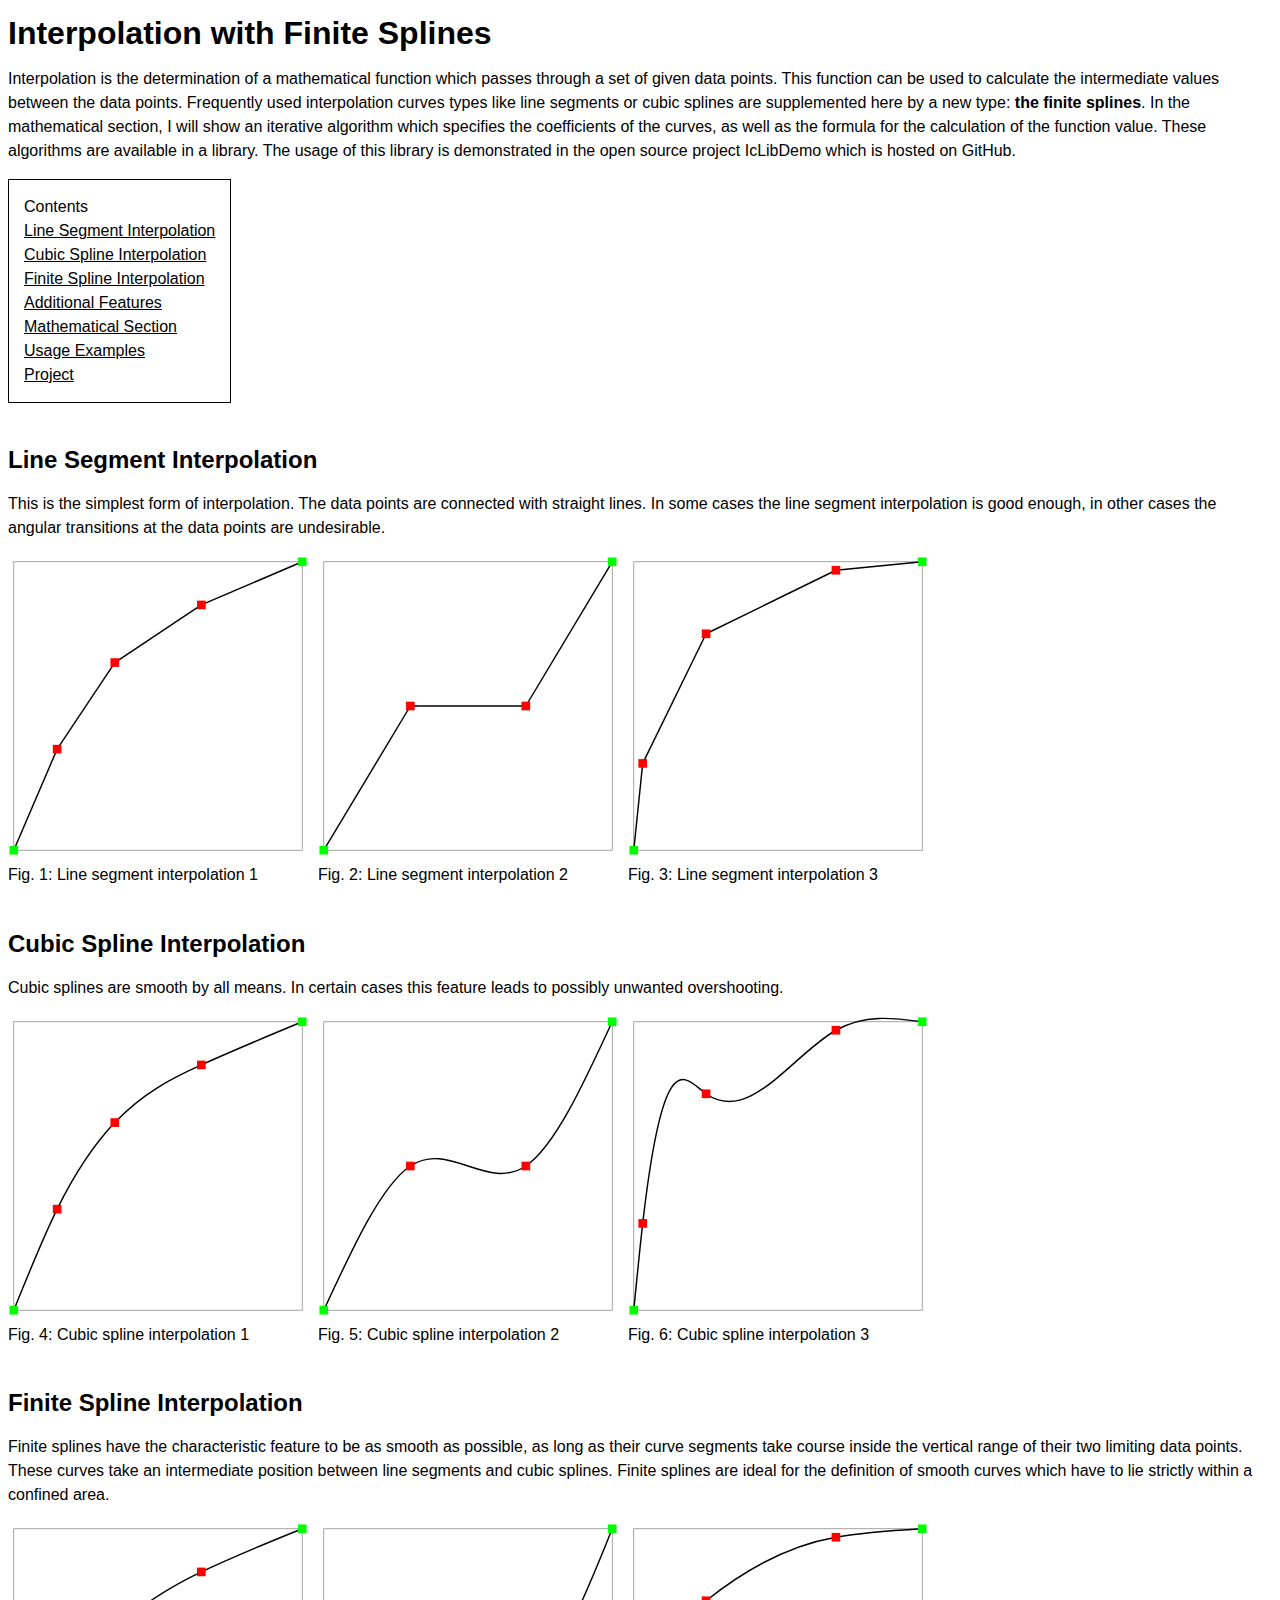
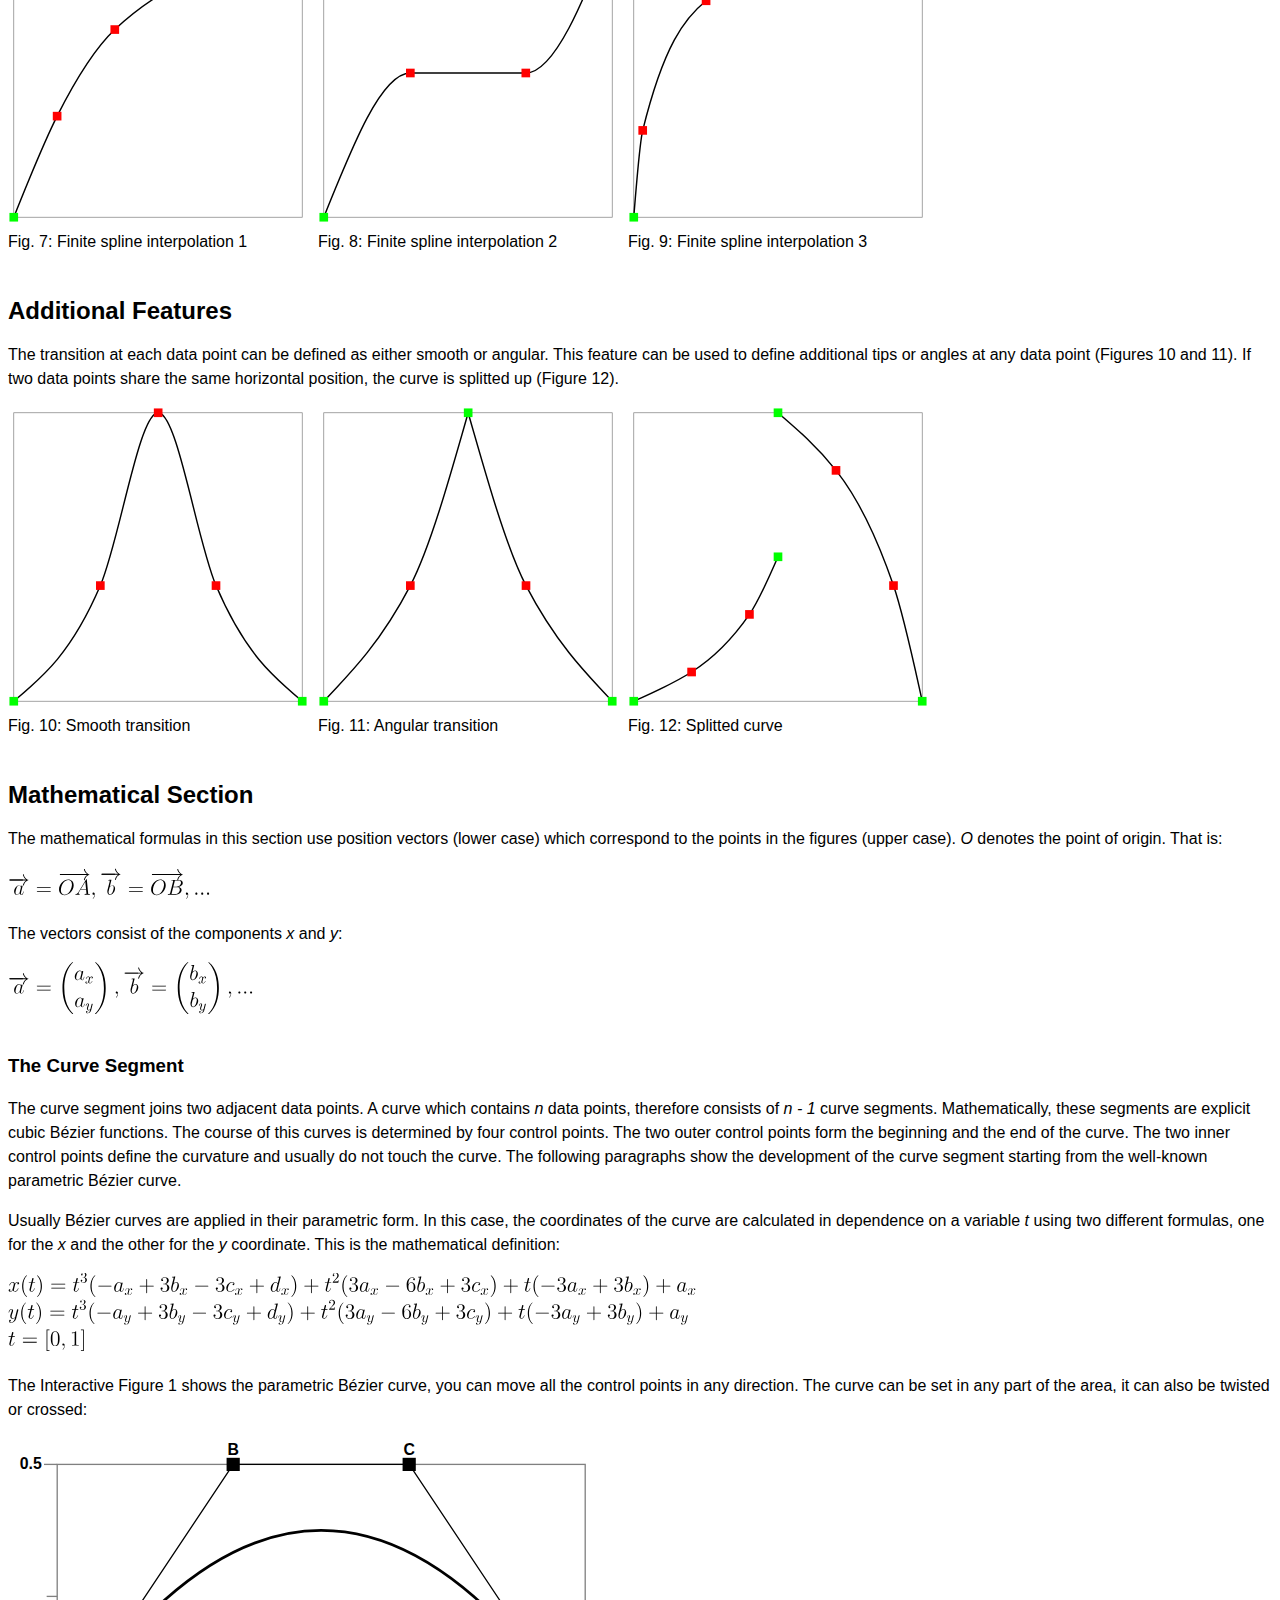
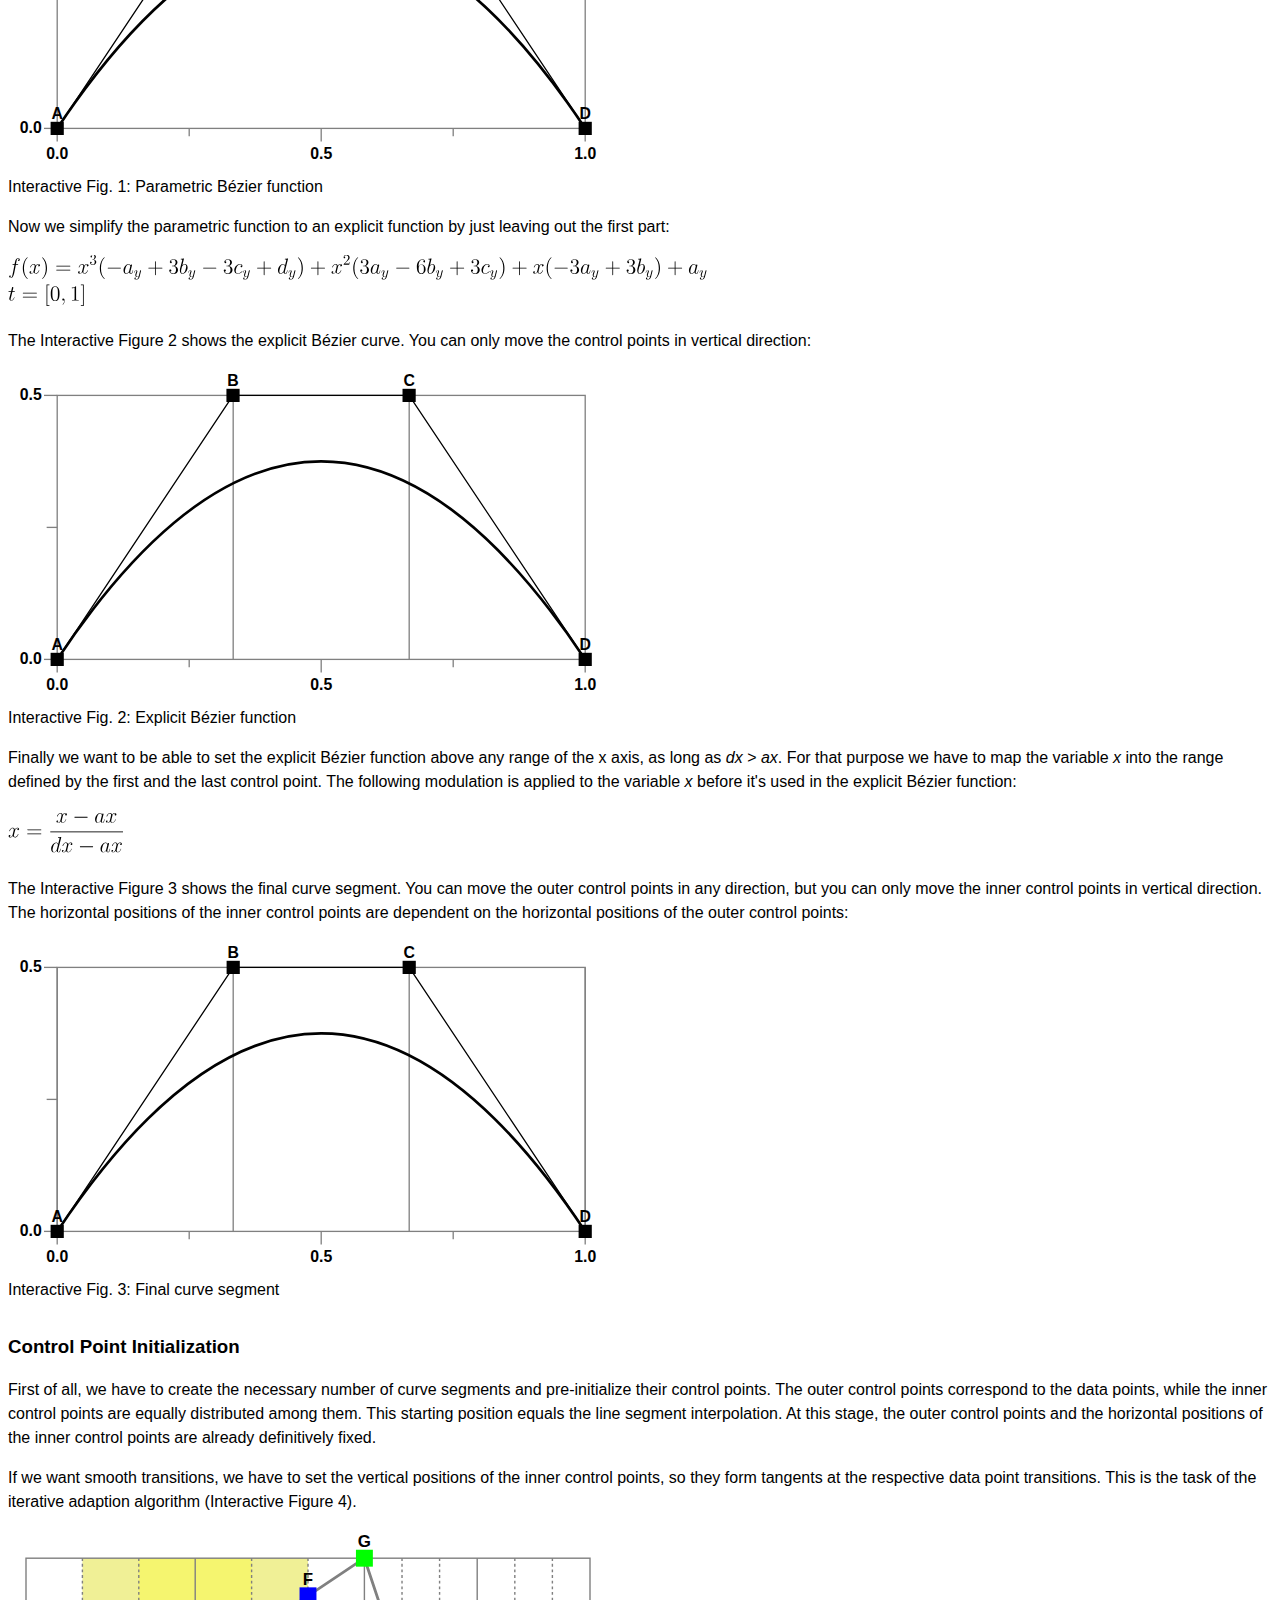
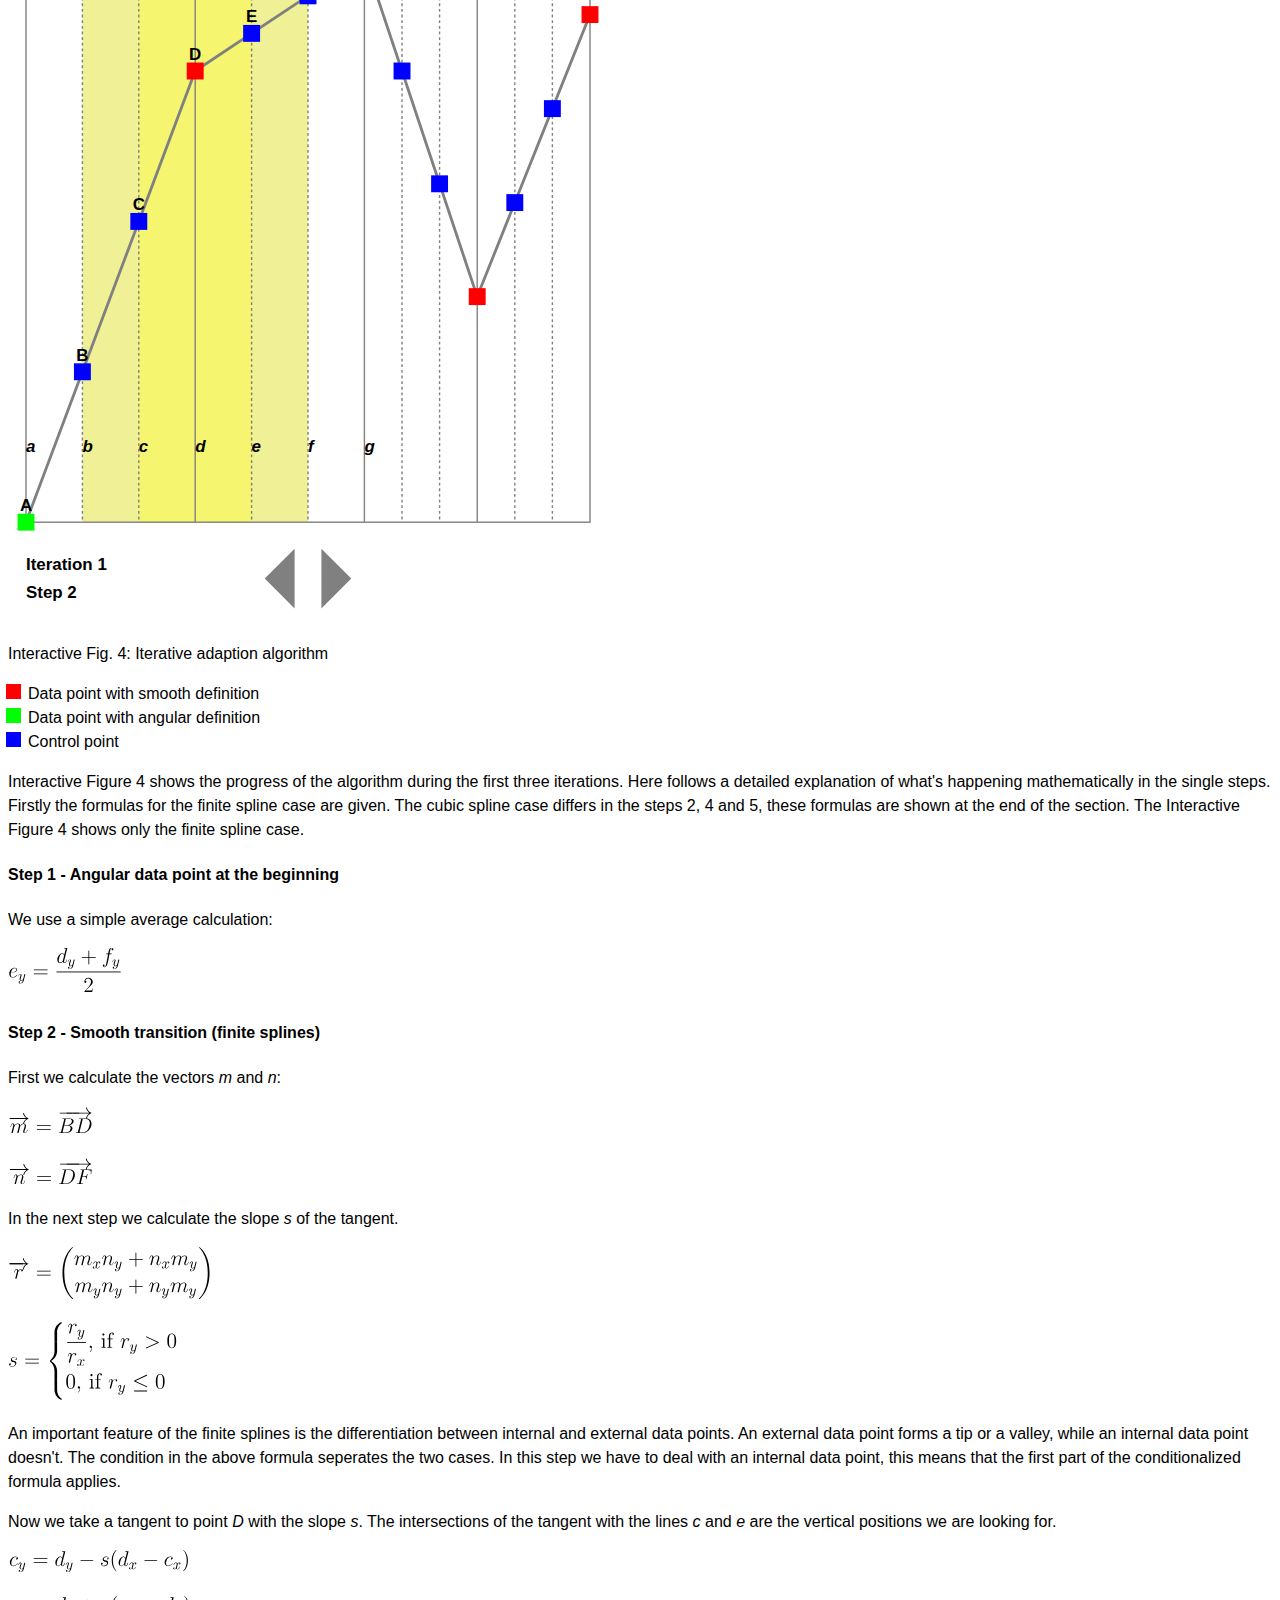
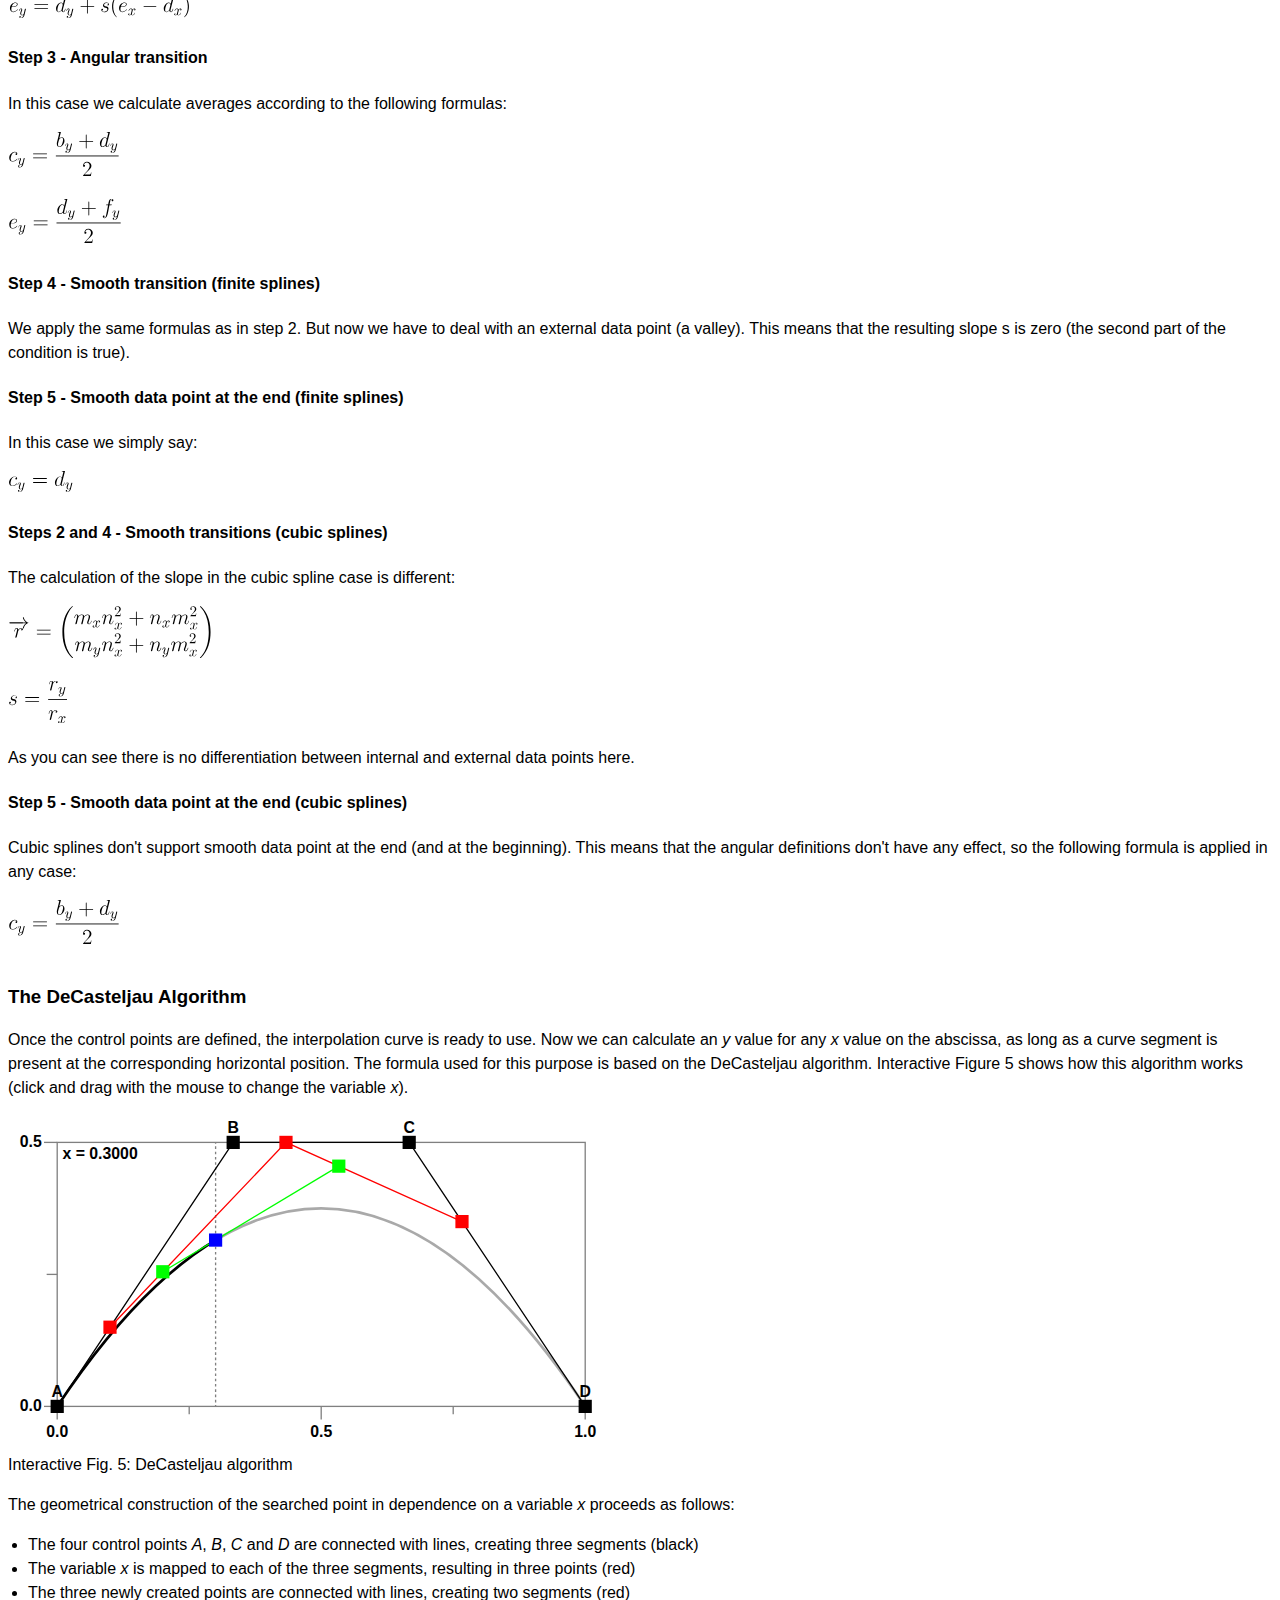
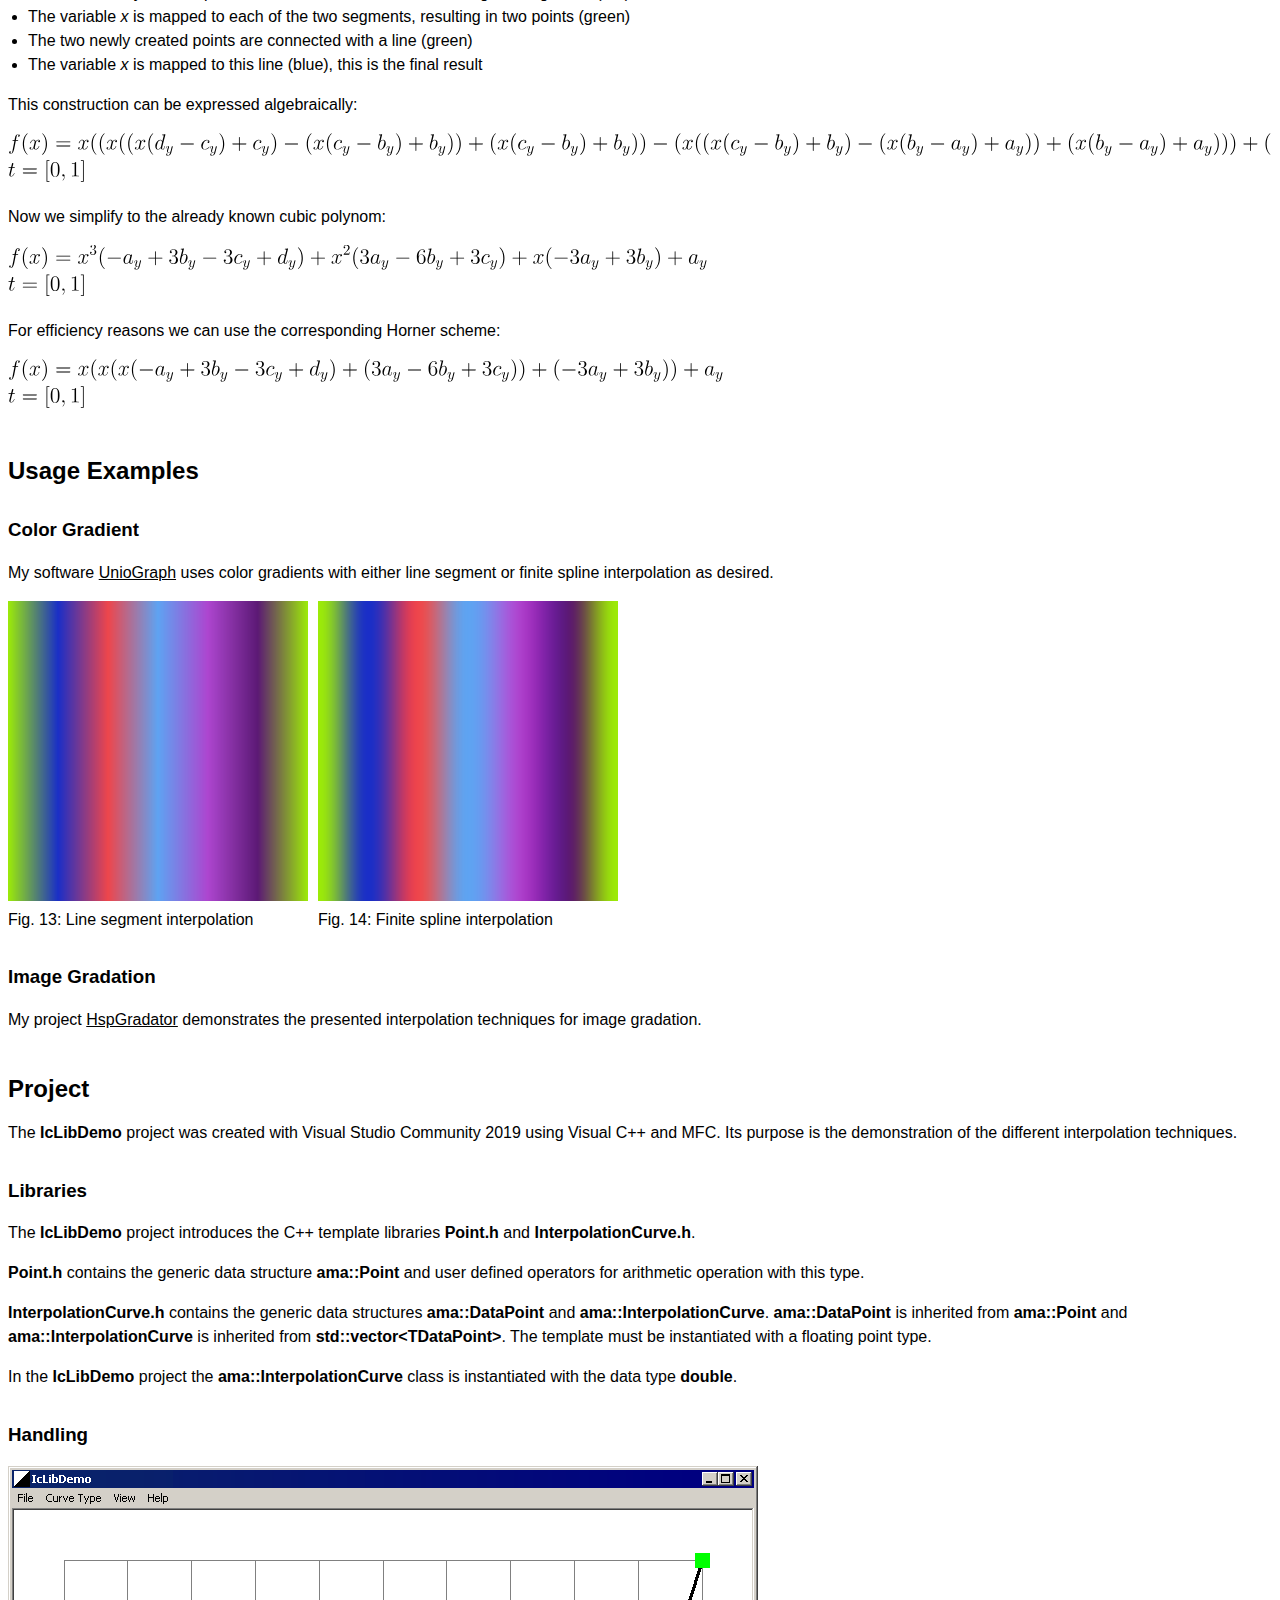
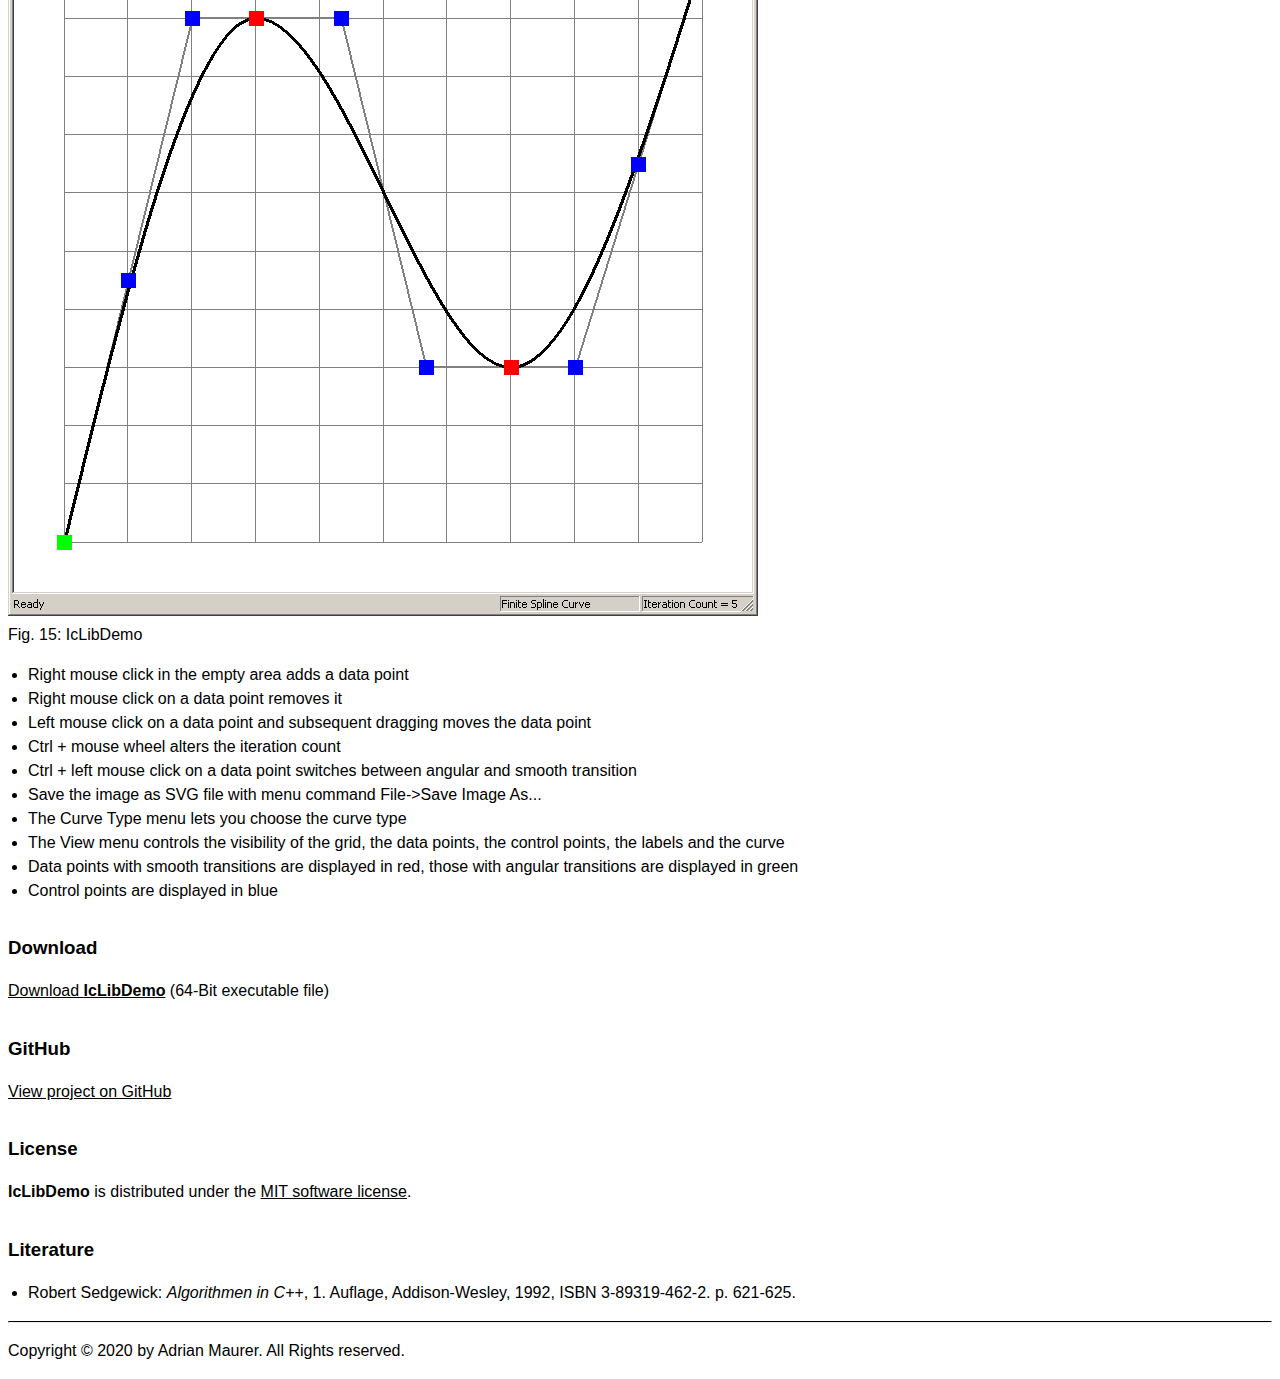
==== docs/index.htm @ 3f649fc0 "Update index.htm" ====
﻿<!DOCTYPE html>
<html lang="en" xmlns="http://www.w3.org/1999/xhtml">
<head>
   <meta charset="utf-8" />
   <title>Interpolation with Finite Splines</title>
   <link rel="StyleSheet" type="text/css" href="style.css" />
</head>
<body>
   <h1>
      Interpolation with Finite Splines
   </h1>
   <p>
      Interpolation is the determination of a mathematical function which passes through a set of given data points.
      This function can be used to calculate the intermediate values between the data points.
      Frequently used interpolation curves types like line segments or cubic splines are supplemented here by a new type: <b>the finite splines</b>.
      In the mathematical section, I will show an iterative algorithm which specifies the coefficients of the curves, as well as the formula for the calculation of the function value.
      These algorithms are available in a library.
      The usage of this library is demonstrated in the open source project IcLibDemo which is hosted on GitHub.
   </p>
   <div class="contents">
      <ul>
         <li>Contents</li>
         <li><a href="#Line Segment Interpolation">Line Segment Interpolation</a></li>
         <li><a href="#Cubic Spline Interpolation">Cubic Spline Interpolation</a></li>
         <li><a href="#Finite Spline Interpolation">Finite Spline Interpolation</a></li>
         <li><a href="#Additional Features">Additional Features</a></li>
         <li><a href="#Mathematical Section">Mathematical Section</a></li>
         <li><a href="#Usage Examples">Usage Examples</a></li>
         <li><a href="#Project">Project</a></li>
      </ul>
   </div>
   <h2 id="Line Segment Interpolation">
      Line Segment Interpolation
   </h2>
   <p>
      This is the simplest form of interpolation.
      The data points are connected with straight lines.
      In some cases the line segment interpolation is good enough, in other cases the angular transitions at the data points are undesirable.
   </p>
   <p>
      <figure style="float: left;">
         <object data="IcLibDemo/Line_Segment_Interpolation_1.svg" name="Line segment interpolation 1" title="Line segment interpolation 1"></object>
         <figcaption>Fig. 1: Line segment interpolation 1</figcaption>
      </figure>
      <figure style="float: left;">
         <object data="IcLibDemo/Line_Segment_Interpolation_2.svg" title="Line segment interpolation 2"></object>
         <figcaption>Fig. 2: Line segment interpolation 2</figcaption>
      </figure>
      <figure>
         <object data="IcLibDemo/Line_Segment_Interpolation_3.svg" title="Line segment interpolation 3"></object>
         <figcaption>Fig. 3: Line segment interpolation 3</figcaption>
      </figure>
   </p>
   <h2 id="Cubic Spline Interpolation">
      Cubic Spline Interpolation
   </h2>
   <p>
      Cubic splines are smooth by all means.
      In certain cases this feature leads to possibly unwanted overshooting.
   </p>
   <p>
      <figure style="float: left;">
         <object data="IcLibDemo/Cubic_Spline_Interpolation_1.svg" title="Cubic spline interpolation 1"></object>
         <figcaption>Fig. 4: Cubic spline interpolation 1</figcaption>
      </figure>
      <figure style="float: left;">
         <object data="IcLibDemo/Cubic_Spline_Interpolation_2.svg" title="Cubic spline interpolation 2"></object>
         <figcaption>Fig. 5: Cubic spline interpolation 2</figcaption>
      </figure>
      <figure>
         <object data="IcLibDemo/Cubic_Spline_Interpolation_3.svg" title="Cubic spline interpolation 3"></object>
         <figcaption>Fig. 6: Cubic spline interpolation 3</figcaption>
      </figure>
   </p>
   <h2 id="Finite Spline Interpolation">
      Finite Spline Interpolation
   </h2>
   <p>
      Finite splines have the characteristic feature to be as smooth as possible, as long as their curve segments take course inside the vertical range of their two limiting data points.
      These curves take an intermediate position between line segments and cubic splines.
      Finite splines are ideal for the definition of smooth curves which have to lie strictly within a confined area.
   </p>
   <p>
      <figure style="float: left;">
         <object data="IcLibDemo/Finite_Spline_Interpolation_1.svg" title="Finite spline interpolation 1"></object>
         <figcaption>Fig. 7: Finite spline interpolation 1</figcaption>
      </figure>
      <figure style="float: left;">
         <object data="IcLibDemo/Finite_Spline_Interpolation_2.svg" title="Finite spline interpolation 2"></object>
         <figcaption>Fig. 8: Finite spline interpolation 2</figcaption>
      </figure>
      <figure>
         <object data="IcLibDemo/Finite_Spline_Interpolation_3.svg" title="Finite spline interpolation 3"></object>
         <figcaption>Fig. 9: Finite spline interpolation 3</figcaption>
      </figure>
   </p>
   <h2 id="Additional Features">
      Additional Features
   </h2>
   <p>
      The transition at each data point can be defined as either smooth or angular.
      This feature can be used to define additional tips or angles at any data point (Figures 10 and 11).
      If two data points share the same horizontal position, the curve is splitted up (Figure 12).
   </p>
   <p>
      <figure style="float: left;">
         <object data="IcLibDemo/Smooth_Transition.svg" title="Smooth transition"></object>
         <figcaption>Fig. 10: Smooth transition</figcaption>
      </figure>
      <figure style="float: left;">
         <object data="IcLibDemo/Angular_Transition.svg" title="Angular transition"></object>
         <figcaption>Fig. 11: Angular transition</figcaption>
      </figure>
      <figure>
         <object data="IcLibDemo/Splitted_Curve.svg" title="Splitted curve"></object>
         <figcaption>Fig. 12: Splitted curve</figcaption>
      </figure>
   </p>
   <h2 id="Mathematical Section">
      Mathematical Section
   </h2>
   <p>
      The mathematical formulas in this section use position vectors (lower case) which correspond to the points in the figures (upper case).
      <i>O</i> denotes the point of origin.
      That is:
   </p>
   <p>
      <object data="IcLibDemo/Formula_A01.svg"></object>
   </p>
   <p>
      The vectors consist of the components <i>x</i> and <i>y</i>:
   </p>
   <p>
      <object data="IcLibDemo/Formula_A02.svg"></object>
   </p>
   <h3>
      The Curve Segment
   </h3>
   <p>
      The curve segment joins two adjacent data points.
      A curve which contains <i>n</i> data points, therefore consists of <i>n - 1</i> curve segments.
      Mathematically, these segments are explicit cubic Bézier functions.
      The course of this curves is determined by four control points.
      The two outer control points form the beginning and the end of the curve.
      The two inner control points define the curvature and usually do not touch the curve.
      The following paragraphs show the development of the curve segment starting from the well-known parametric Bézier curve.
   </p>
   <p>
      Usually Bézier curves are applied in their parametric form.
      In this case, the coordinates of the curve are calculated in dependence on a variable <i>t</i> using two different formulas, one for the <i>x</i> and the other for the <i>y</i> coordinate.
      This is the mathematical definition:
   </p>
   <p>
      <object data="IcLibDemo/Formula_B01.svg"></object>
   </p>
   <p>
      The Interactive Figure 1 shows the parametric Bézier curve, you can move all the control points in any direction.
      The curve can be set in any part of the area, it can also be twisted or crossed:
   </p>
   <p>
      <figure>
         <object data="IcLibDemo/Parametric_Bézier_Function.svg" title="Parametric Bézier function"></object>
         <figcaption>
            Interactive Fig. 1: Parametric Bézier function
            <noscript style="color:red;"><br />The Interactive Figure requires JavaScript!</noscript>
         </figcaption>
      </figure>
   </p>
   <p>
      Now we simplify the parametric function to an explicit function by just leaving out the first part:
   </p>
   <p>
      <object data="IcLibDemo/Formula_B02.svg"></object>
   </p>
   <p>
      The Interactive Figure 2 shows the explicit Bézier curve.
      You can only move the control points in vertical direction:
   </p>
   <p>
      <figure>
         <object data="IcLibDemo/Explicit_Bézier_Function.svg" title="Explicit Bézier function"></object>
         <figcaption>
            Interactive Fig. 2: Explicit Bézier function
            <noscript style="color:red;"><br />The Interactive Figure requires JavaScript!</noscript>
         </figcaption>
      </figure>
   </p>
   <p>
      Finally we want to be able to set the explicit Bézier function above any range of the x axis, as long as <i>dx > ax</i>.
      For that purpose we have to map the variable <i>x</i> into the range defined by the first and the last control point.
      The following modulation is applied to the variable <i>x</i> before it's used in the explicit Bézier function:
   </p>
   <p>
      <object data="IcLibDemo/Formula_B03.svg"></object>
   </p>
   <p>
      The Interactive Figure 3 shows the final curve segment.
      You can move the outer control points in any direction, but you can only move the inner control points in vertical direction.
      The horizontal positions of the inner control points are dependent on the horizontal positions of the outer control points:
   </p>
   <p>
      <figure>
         <object data="IcLibDemo/Final_Curve_Segment.svg" title="Final curve segment"></object>
         <figcaption>
            Interactive Fig. 3: Final curve segment
            <noscript style="color:red;"><br />The Interactive Figure requires JavaScript!</noscript>
         </figcaption>
      </figure>
   </p>
   <h3>
      Control Point Initialization
   </h3>
   <p>
      First of all, we have to create the necessary number of curve segments and pre-initialize their control points.
      The outer control points correspond to the data points, while the inner control points are equally distributed among them.
      This starting position equals the line segment interpolation.
      At this stage, the outer control points and the horizontal positions of the inner control points are already definitively fixed.
   </p>
   <p>
      If we want smooth transitions, we have to set the vertical positions of the inner control points, so they form tangents at the respective data point transitions.
      This is the task of the iterative adaption algorithm (Interactive Figure 4).
   </p>
   <p>
      <figure>
         <object data="IcLibDemo/Iterative_Adaption_Algorithm.svg" title="Iterative adaption algorithm"></object>
         <figcaption>
            Interactive Fig. 4: Iterative adaption algorithm
            <noscript style="color:red;"><br />The Interactive Figure requires JavaScript!</noscript>
         </figcaption>
      </figure>
   </p>
   <ul style="list-style-type:square;">
      <li style="list-style-image:url([data-uri])">Data point with smooth definition</li>
      <li style="list-style-image:url([data-uri]);">Data point with angular definition</li>
      <li style="list-style-image:url([data-uri]);">Control point</li>
   </ul>
   <p>
      Interactive Figure 4 shows the progress of the algorithm during the first three iterations.
      Here follows a detailed explanation of what's happening mathematically in the single steps.
      Firstly the formulas for the finite spline case are given.
      The cubic spline case differs in the steps 2, 4 and 5, these formulas are shown at the end of the section.
      The Interactive Figure 4 shows only the finite spline case.
   </p>
   <h4>
      Step 1 - Angular data point at the beginning
   </h4>
   <p>
      We use a simple average calculation:
   </p>
   <p>
      <object data="IcLibDemo/Formula_C01.svg"></object>
   </p>
   <h4>
      Step 2 - Smooth transition (finite splines)
   </h4>
   <p>
      First we calculate the vectors <i>m</i> and <i>n</i>:
   </p>
   <p>
      <object data="IcLibDemo/Formula_C02.svg"></object>
   </p>
   <p>
      <object data="IcLibDemo/Formula_C03.svg"></object>
   </p>
   <p>
      In the next step we calculate the slope <i>s</i> of the tangent.
   </p>
   <p>
      <object data="IcLibDemo/Formula_C04.svg"></object>
   </p>
   <p>
      <object data="IcLibDemo/Formula_C05.svg"></object>
   </p>
   <p>
      An important feature of the finite splines is the differentiation between internal and external data points.
      An external data point forms a tip or a valley, while an internal data point doesn't.
      The condition in the above formula seperates the two cases.
      In this step we have to deal with an internal data point, this means that the first part of the conditionalized formula applies.
   </p>
   <p>
      Now we take a tangent to point <i>D</i> with the slope <i>s</i>.
      The intersections of the tangent with the lines <i>c</i> and <i>e</i> are the vertical positions we are looking for.
   </p>
   <p>
      <object data="IcLibDemo/Formula_C06.svg"></object>
   </p>
   <p>
      <object data="IcLibDemo/Formula_C07.svg"></object>
   </p>
   <h4>
      Step 3 - Angular transition
   </h4>
   <p>
      In this case we calculate averages according to the following formulas:
   </p>
   <p>
      <object data="IcLibDemo/Formula_C08.svg"></object>
   </p>
   <p>
      <object data="IcLibDemo/Formula_C09.svg"></object>
   </p>
   <h4>
      Step 4 - Smooth transition (finite splines)
   </h4>
   <p>
      We apply the same formulas as in step 2.
      But now we have to deal with an external data point (a valley).
      This means that the resulting slope s is zero (the second part of the condition is true).
   </p>
   <h4>
      Step 5 - Smooth data point at the end (finite splines)
   </h4>
   <p>
      In this case we simply say:
   </p>
   <p>
      <object data="IcLibDemo/Formula_C10.svg"></object>
   </p>
   <h4>
      Steps 2 and 4 - Smooth transitions (cubic splines)
   </h4>
   <p>
      The calculation of the slope in the cubic spline case is different:
   </p>
   <p>
      <object data="IcLibDemo/Formula_C11.svg"></object>
   </p>
   <p>
      <object data="IcLibDemo/Formula_C12.svg"></object>
   </p>
   <p>
      As you can see there is no differentiation between internal and external data points here.
   </p>
   <h4>
      Step 5 - Smooth data point at the end (cubic splines)
   </h4>
   <p>
      Cubic splines don't support smooth data point at the end (and at the beginning).
      This means that the angular definitions don't have any effect, so the following formula is applied in any case:
   </p>
   <p>
      <object data="IcLibDemo/Formula_C13.svg"></object>
   </p>
   <h3>
      The DeCasteljau Algorithm
   </h3>
   <p>
      Once the control points are defined, the interpolation curve is ready to use.
      Now we can calculate an <i>y</i> value for any <i>x</i> value on the abscissa, as long as a curve segment is present at the corresponding horizontal position.
      The formula used for this purpose is based on the DeCasteljau algorithm.
      Interactive Figure 5 shows how this algorithm works (click and drag with the mouse to change the variable <i>x</i>).
   </p>
   <p>
      <figure>
         <object data="IcLibDemo/DeCasteljau_Algorithm.svg" title="DeCasteljau algorithm"></object>
         <figcaption>
            Interactive Fig. 5: DeCasteljau algorithm
            <noscript style="color:red;"><br />The Interactive Figure requires JavaScript!</noscript>
         </figcaption>
      </figure>
   </p>
   <p>
      The geometrical construction of the searched point in dependence on a variable <i>x</i> proceeds as follows:
      <ul>
         <li>The four control points <i>A</i>, <i>B</i>, <i>C</i> and <i>D</i> are connected with lines, creating three segments (black)</li>
         <li>The variable <i>x</i> is mapped to each of the three segments, resulting in three points (red)</li>
         <li>The three newly created points are connected with lines, creating two segments (red)</li>
         <li>The variable <i>x</i> is mapped to each of the two segments, resulting in two points (green)</li>
         <li>The two newly created points are connected with a line (green)</li>
         <li>The variable <i>x</i> is mapped to this line (blue), this is the final result</li>
      </ul>
   </p>
   <p>
      This construction can be expressed algebraically:
   </p>
   <p style="overflow-x:auto;">
      <object data="IcLibDemo/Formula_D01.svg"></object>
   </p>
   <p>
      Now we simplify to the already known cubic polynom:
   </p>
   <p>
      <object data="IcLibDemo/Formula_D02.svg"></object>
   </p>
   <p>
      For efficiency reasons we can use the corresponding Horner scheme:
   </p>
   <p>
      <object data="IcLibDemo/Formula_D03.svg"></object>
   </p>
   <h2 id="Usage Examples">
      Usage Examples
   </h2>
   <h3>
      Color Gradient
   </h3>
   <p>
      My software <a href="http://www.uniograph.com">UnioGraph</a> uses color gradients with either line segment or finite spline interpolation as desired.
   </p>
   <p>
      <figure style="float: left;">
         <img src="IcLibDemo/Line_Segment_Interpolation.png" width="300" height="300" title="Line segment interpolation" />
         <figcaption>Fig. 13: Line segment interpolation</figcaption>
      </figure>
      <figure>
         <img src="IcLibDemo/Finite_Spline_Interpolation.png" width="300" height="300" title="Finite spline interpolation" />
         <figcaption>Fig. 14: Finite spline interpolation</figcaption>
      </figure>
   </p>
   <h3>
      Image Gradation
   </h3>
   <p>
      My project <a href="https://amaurer1.github.io/HspGradator/">HspGradator</a> demonstrates the presented interpolation techniques for image gradation.
   </p>
   <h2 id="Project">
      Project
   </h2>
   <p>
      The <b>IcLibDemo</b> project was created with Visual Studio Community 2019 using Visual C++ and MFC.
      Its purpose is the demonstration of the different interpolation techniques.
   </p>
   <h3>
      Libraries
   </h3>
   <p>
      The <b>IcLibDemo</b> project introduces the C++ template libraries <b>Point.h</b> and <b>InterpolationCurve.h</b>.
   </p>
   <p>
      <b>Point.h</b> contains the generic data structure <b>ama::Point</b> and user defined operators for arithmetic operation with this type.
   </p>
   <p>
      <b>InterpolationCurve.h</b> contains the generic data structures <b>ama::DataPoint</b> and <b>ama::InterpolationCurve</b>.
      <b>ama::DataPoint</b> is inherited from <b>ama::Point</b> and <b>ama::InterpolationCurve</b> is inherited from <b>std::vector&lt;TDataPoint&gt;</b>.
      The template must be instantiated with a floating point type.
   </p>
   <p>
      In the <b>IcLibDemo</b> project the <b>ama::InterpolationCurve</b> class is instantiated with the data type <b>double</b>.
   </p>
   <h3>
      Handling
   </h3>
   <p>
      <figure>
         <img src="IcLibDemo/IcLibDemo.png" title="IcLibDemo" />
         <figcaption>Fig. 15: IcLibDemo</figcaption>
      </figure>
   </p>
   <ul>
      <li>Right mouse click in the empty area adds a data point</li>
      <li>Right mouse click on a data point removes it</li>
      <li>Left mouse click on a data point and subsequent dragging moves the data point</li>
      <li>Ctrl + mouse wheel alters the iteration count</li>
      <li>Ctrl + left mouse click on a data point switches between angular and smooth transition</li>
      <li>Save the image as SVG file with menu command File->Save Image As...</li>
      <li>The Curve Type menu lets you choose the curve type</li>
      <li>The View menu controls the visibility of the grid, the data points, the control points, the labels and the curve</li>
      <li>Data points with smooth transitions are displayed in red, those with angular transitions are displayed in green</li>
      <li>Control points are displayed in blue</li>
   </ul>
   <h3>
      Download
   </h3>
   <p>
      <a href="https://github.com/amaurer1/IcLibDemo/releases/download/1.0/IcLibDemo.exe">Download <b>IcLibDemo</b></a> (64-Bit executable file)
   </p>
   <h3>
      GitHub
   </h3>
   <p>
      <a href="https://github.com/amaurer1/IcLibDemo">View project on GitHub</a>
   </p>
   <h3>
      License
   </h3>
   <p>
      <b>IcLibDemo</b> is distributed under the <a href="http://www.opensource.org/licenses/mit-license.php">MIT software license</a>.
   </p>
   <h3>
      Literature
   </h3>
   <ul>
      <li>Robert Sedgewick: <i>Algorithmen in C++</i>, 1. Auflage, Addison-Wesley, 1992, ISBN 3-89319-462-2. p. 621-625.</li>
   </ul>
   <hr />
   <p>
      Copyright © 2020 by Adrian Maurer. All Rights reserved.
   </p>
</body>
</html>
---- docs/style.css ----
body
{
   font-family: Arial;
   font-size: medium;
   line-height: 150%;
   background-color: Window;
   color: WindowText;
}
h2
{
   padding-top: 25px;
}
h3
{
   padding-top: 15px;
}
a 
{
   color: WindowText;
}
a:link, a:visited, a:active, a:hover
{
   text-decoration: underline;
}
ul
{
   padding-left: 20px;
   margin-left: 0px;
}
table
{
   border-collapse: collapse;
   margin-top: 2px;
}
td
{
   padding: 5px 5px;
   vertical-align: middle;
   border: 1px solid WindowText;
}
hr
{
   border-top: 1px solid WindowText;
}
figure
{
   margin: 0px 10px 10px 0px;
}
figure table
{
   margin-bottom: 5px;
}
div.contents
{
   border: 1px solid WindowText;
   display: table;
   padding: 15px;
}
div.contents ul
{
   list-style-type: none;
   padding: 0px;
   margin: 0px;
}
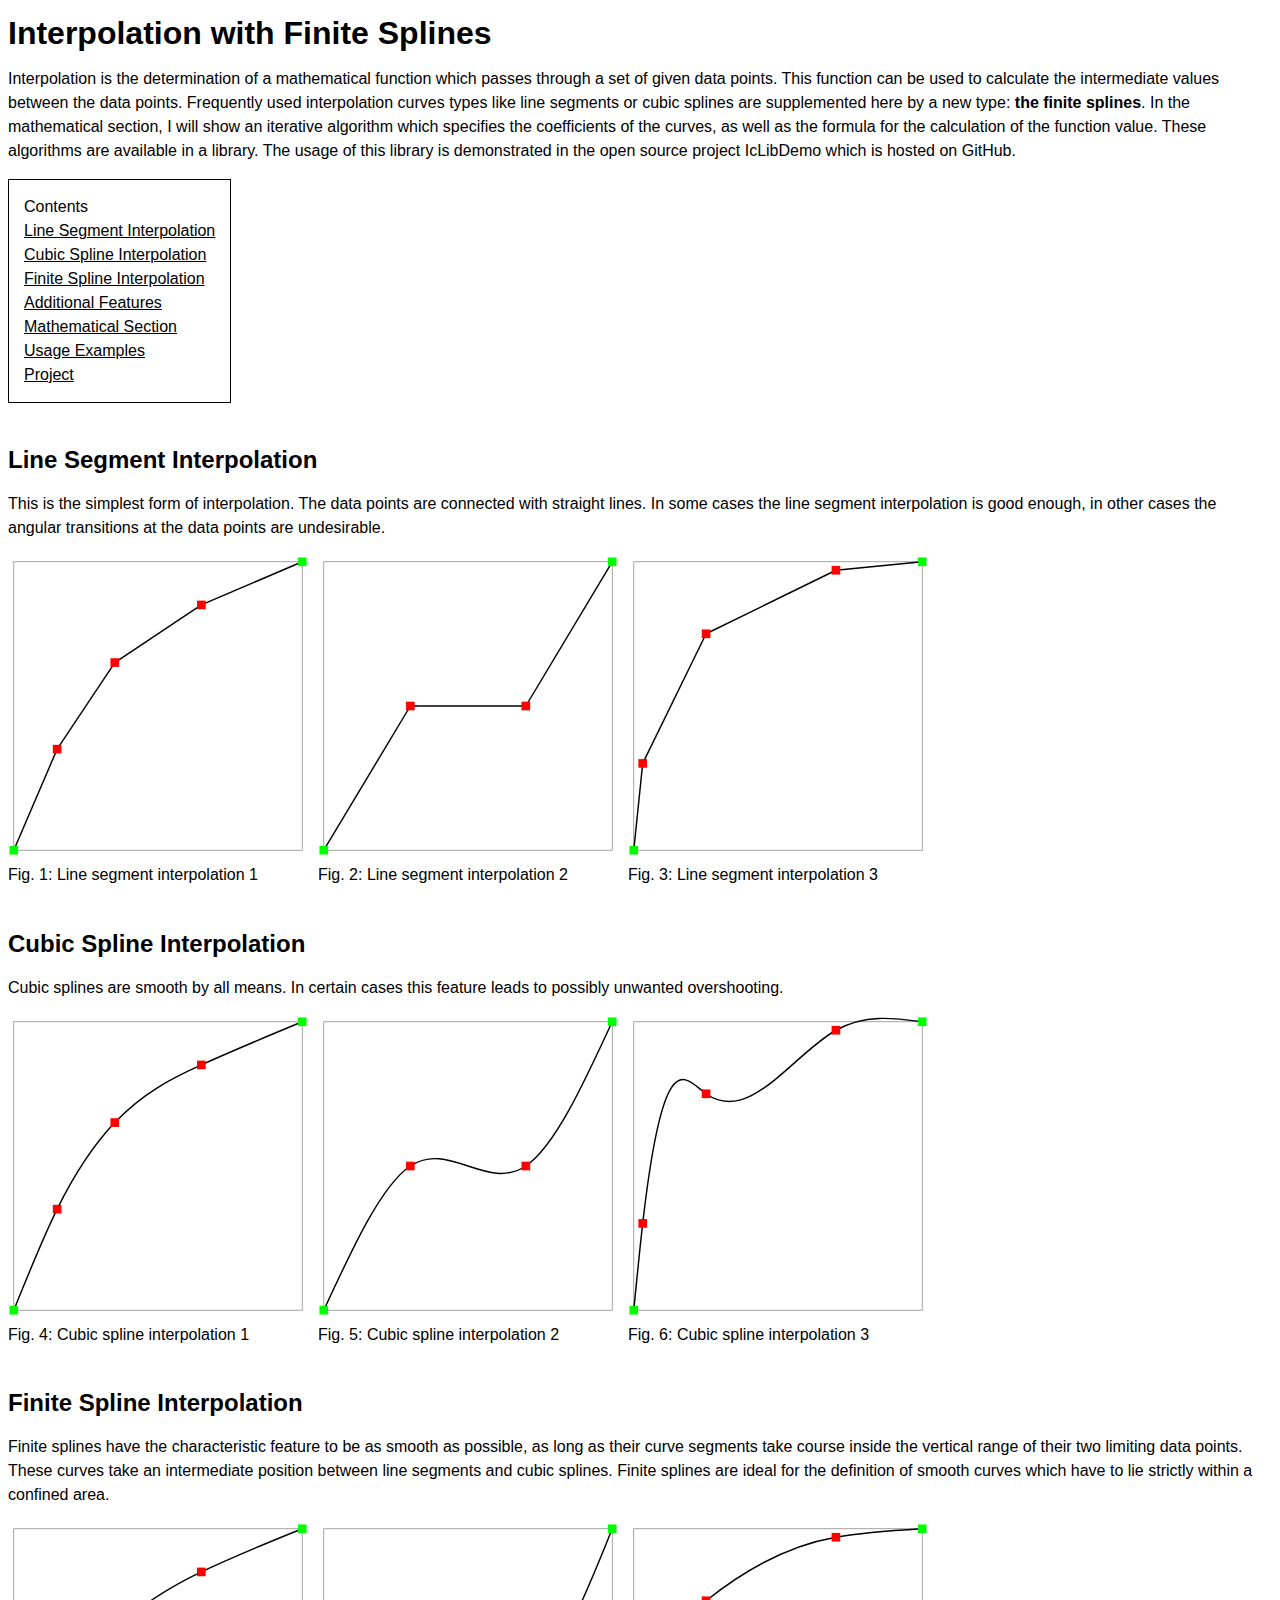
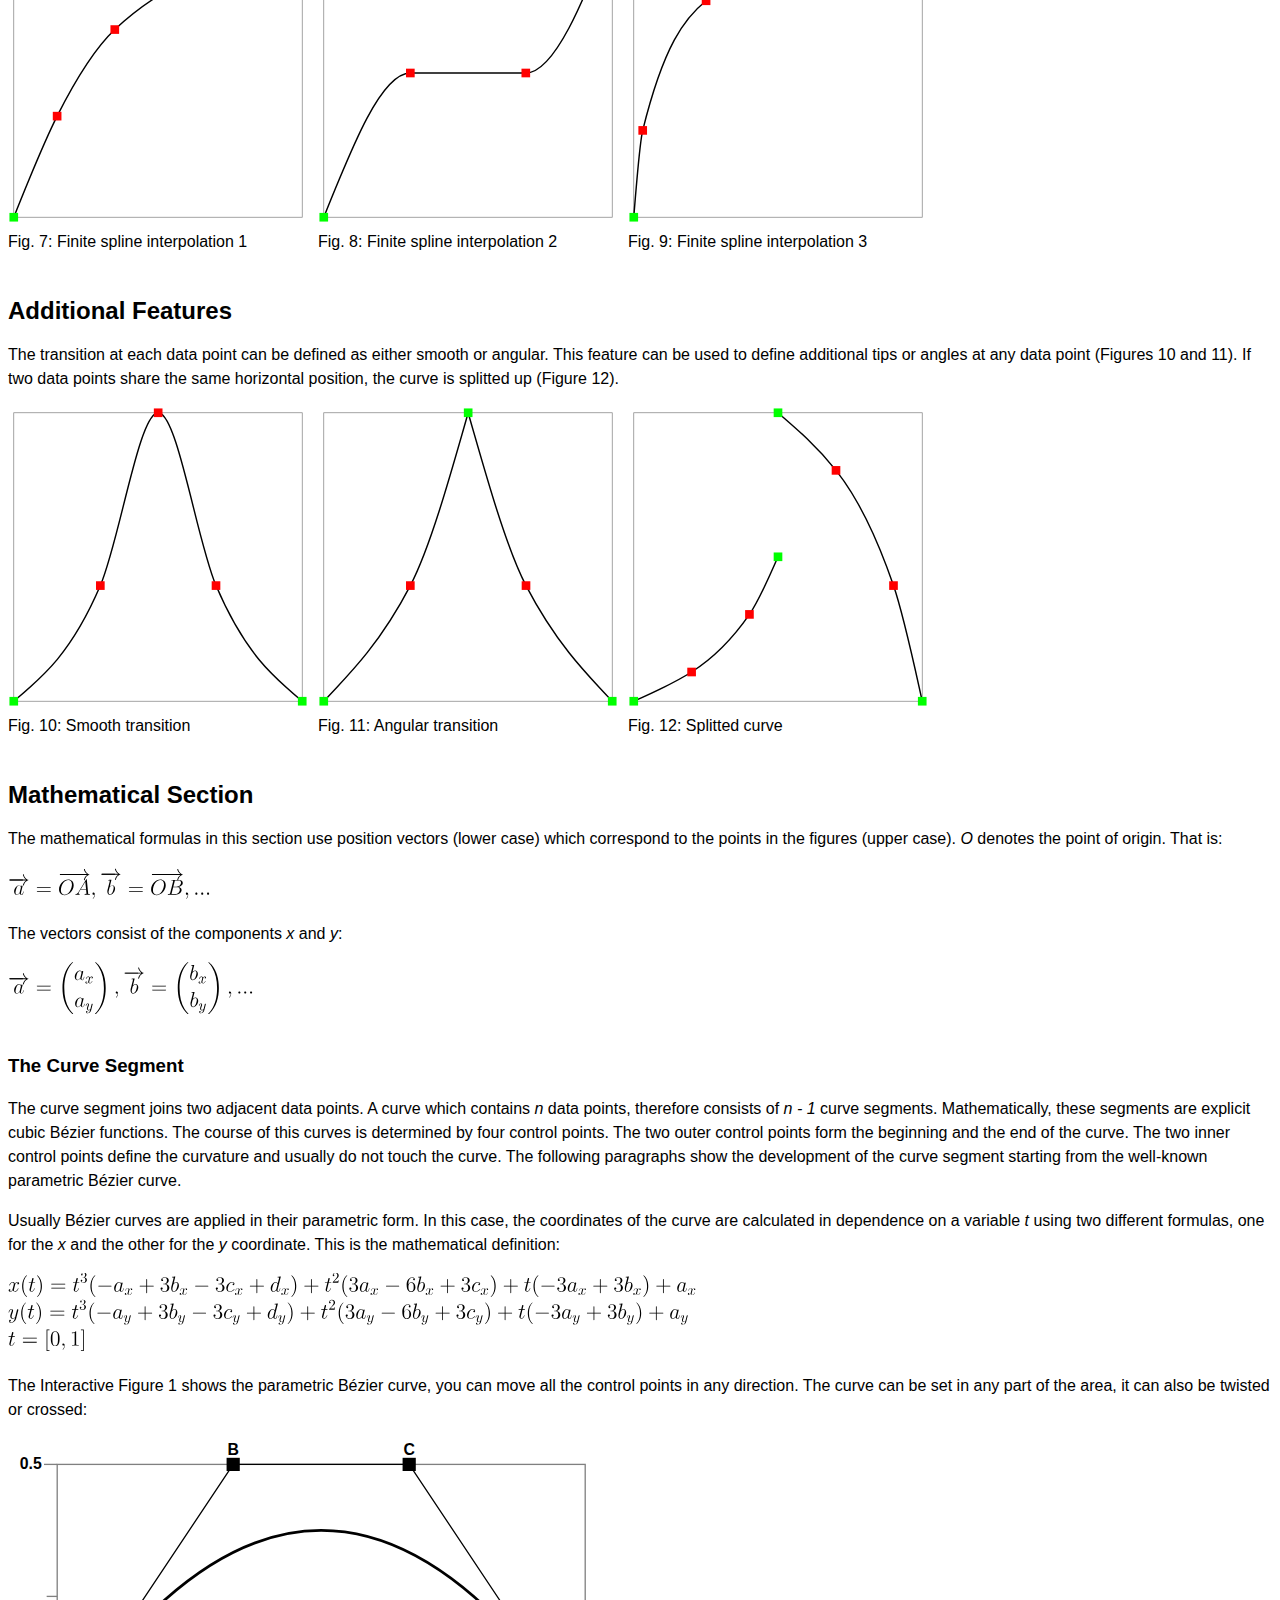
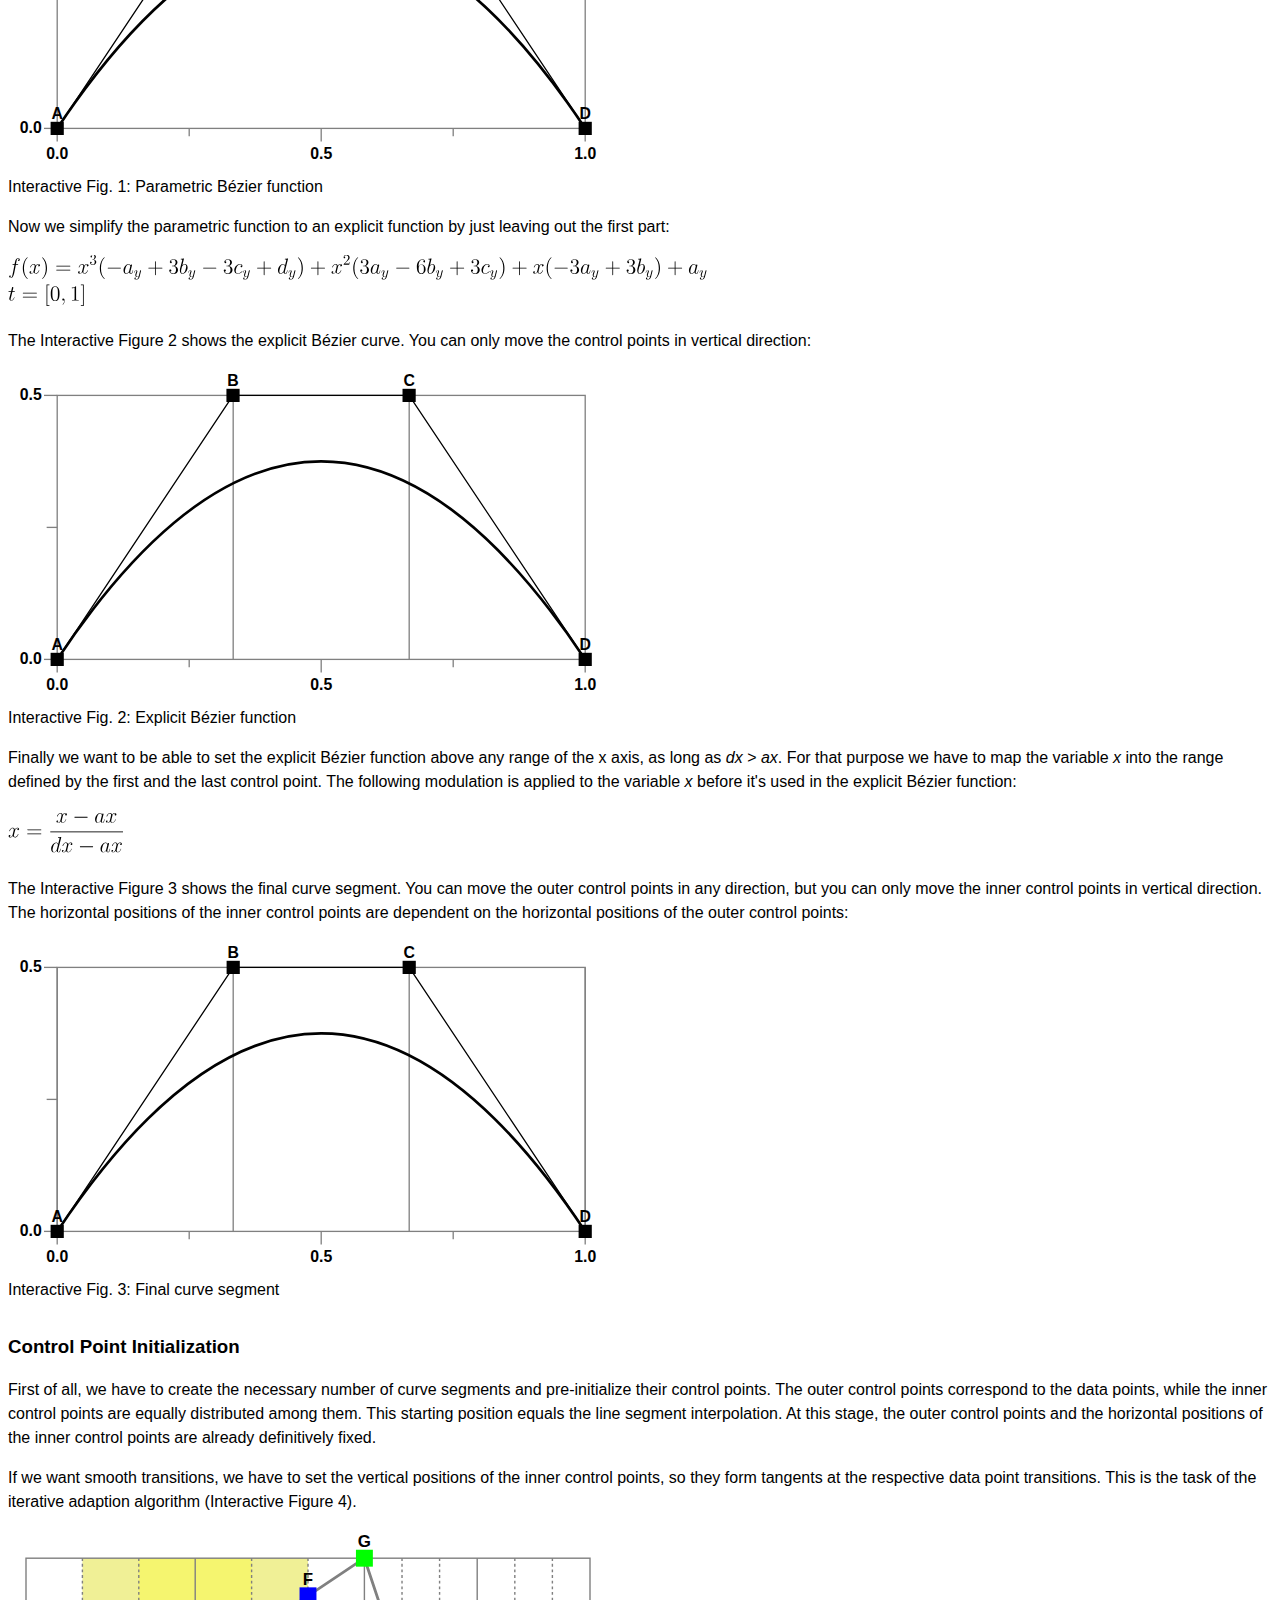
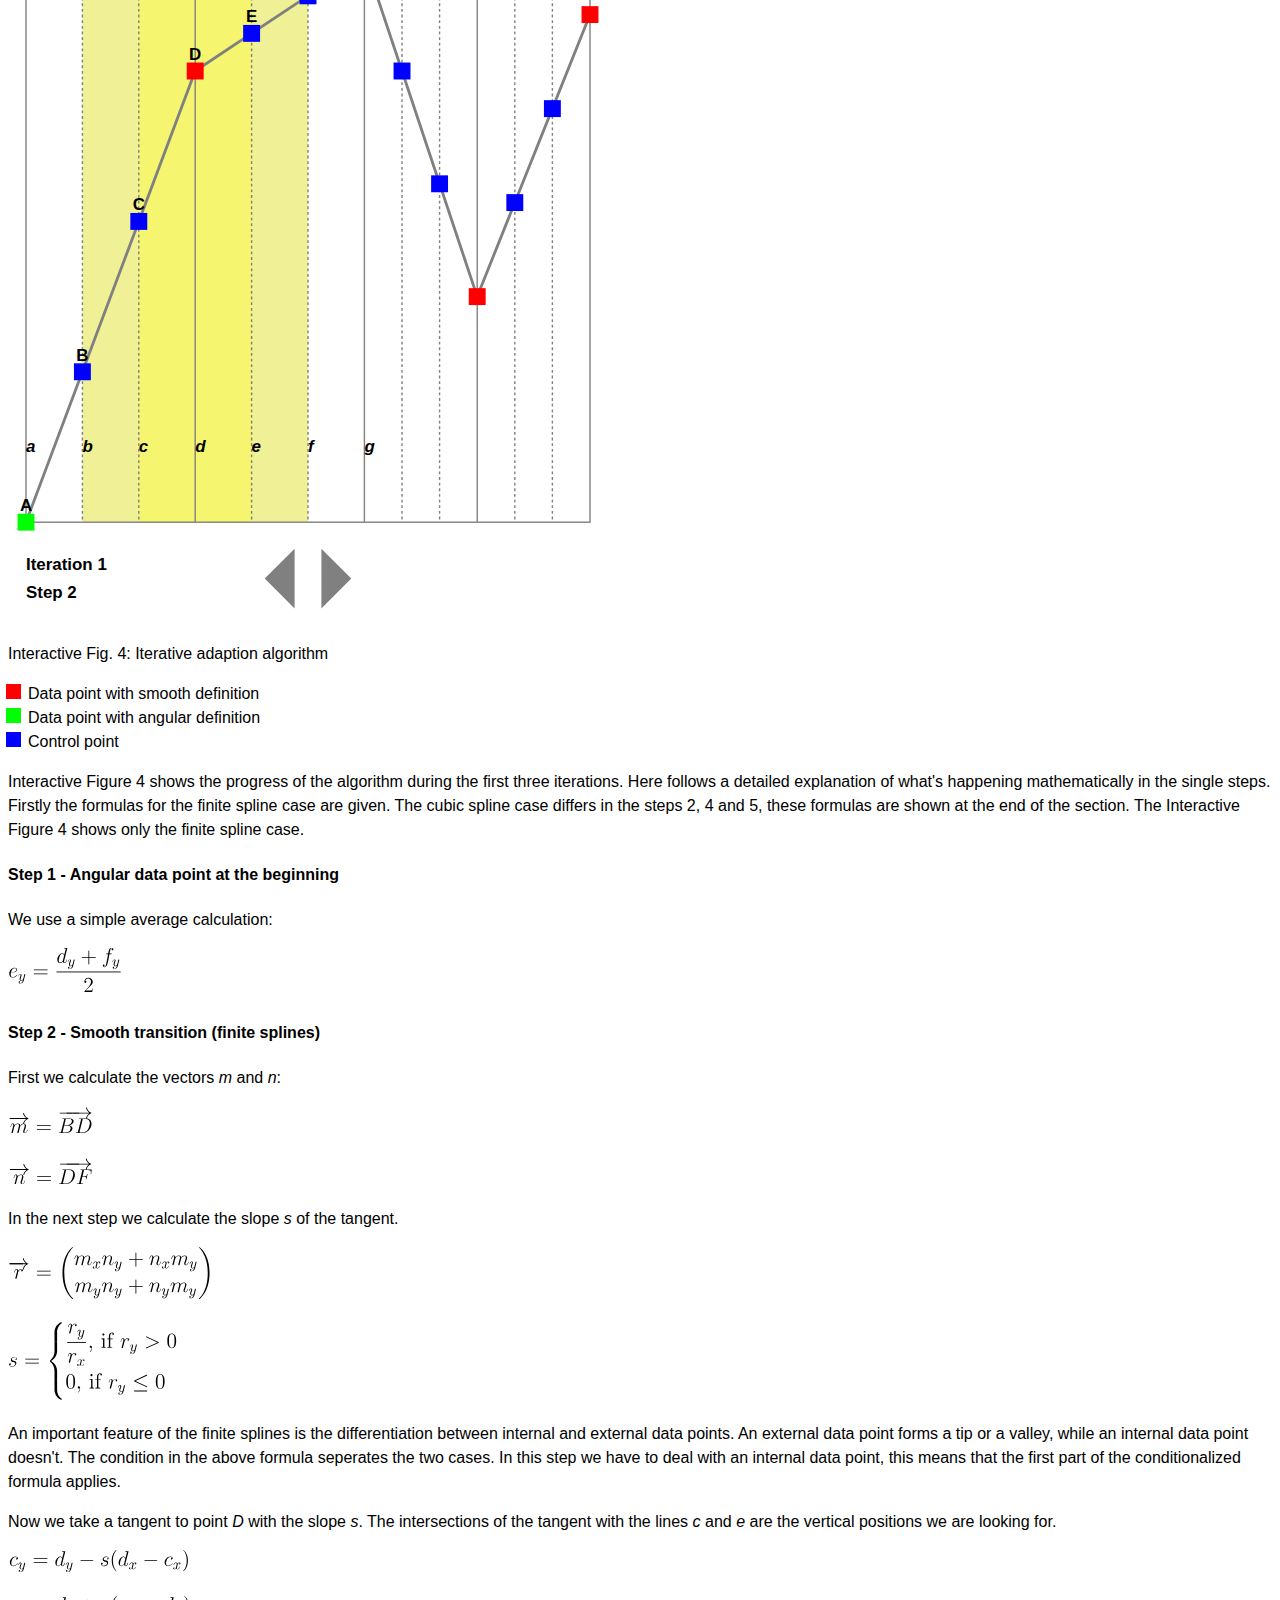
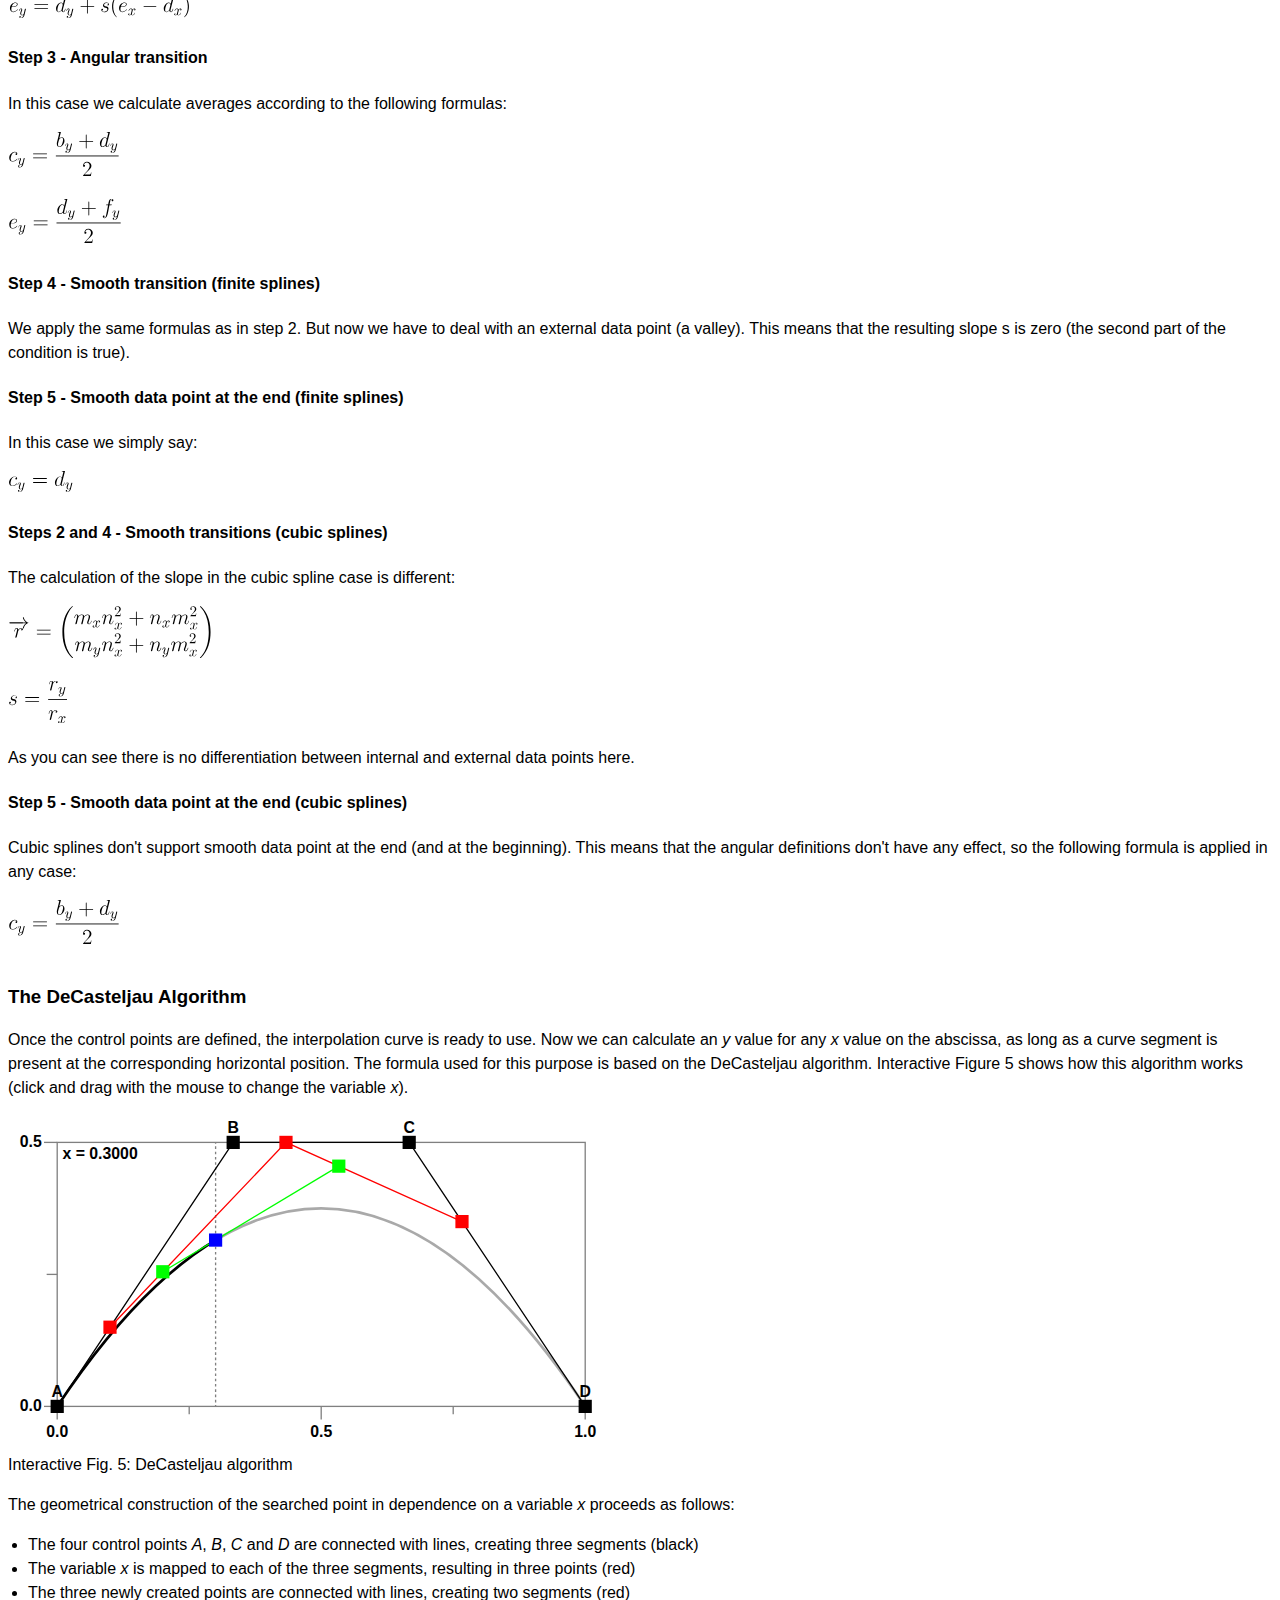
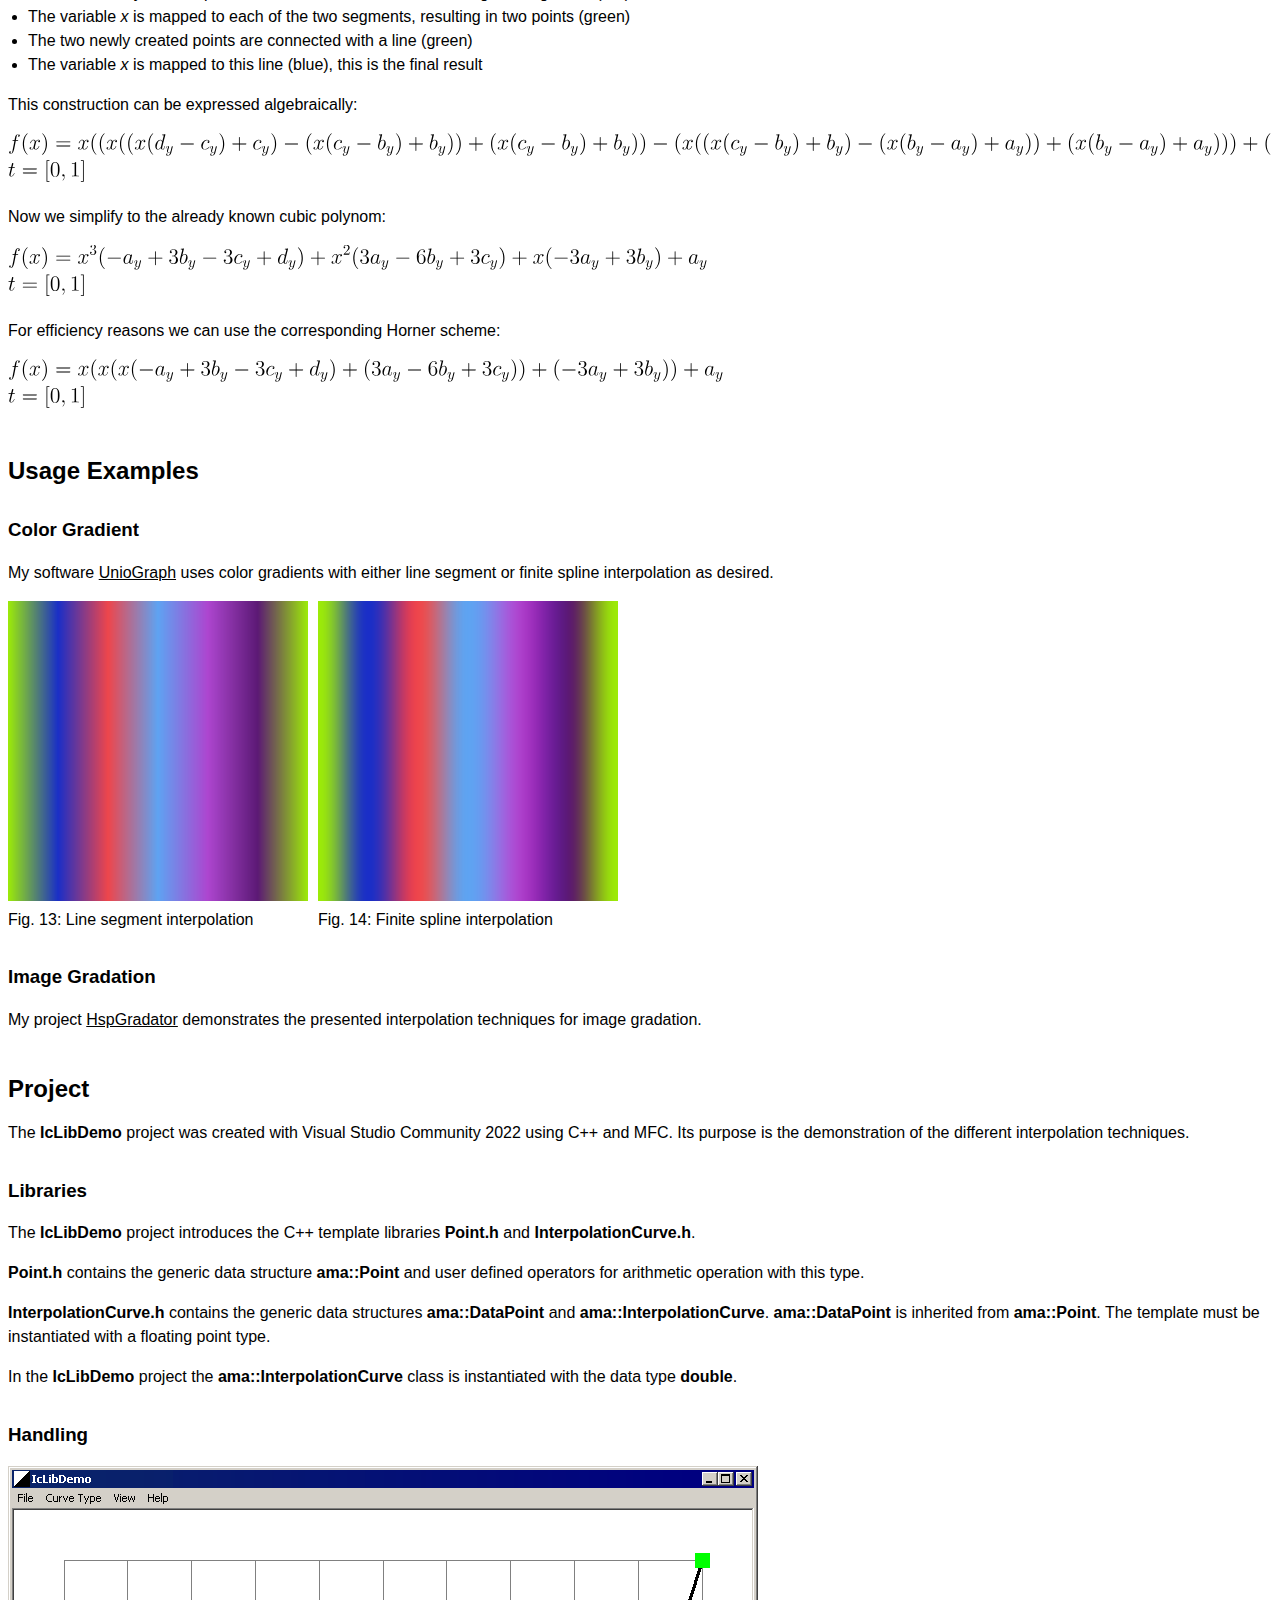
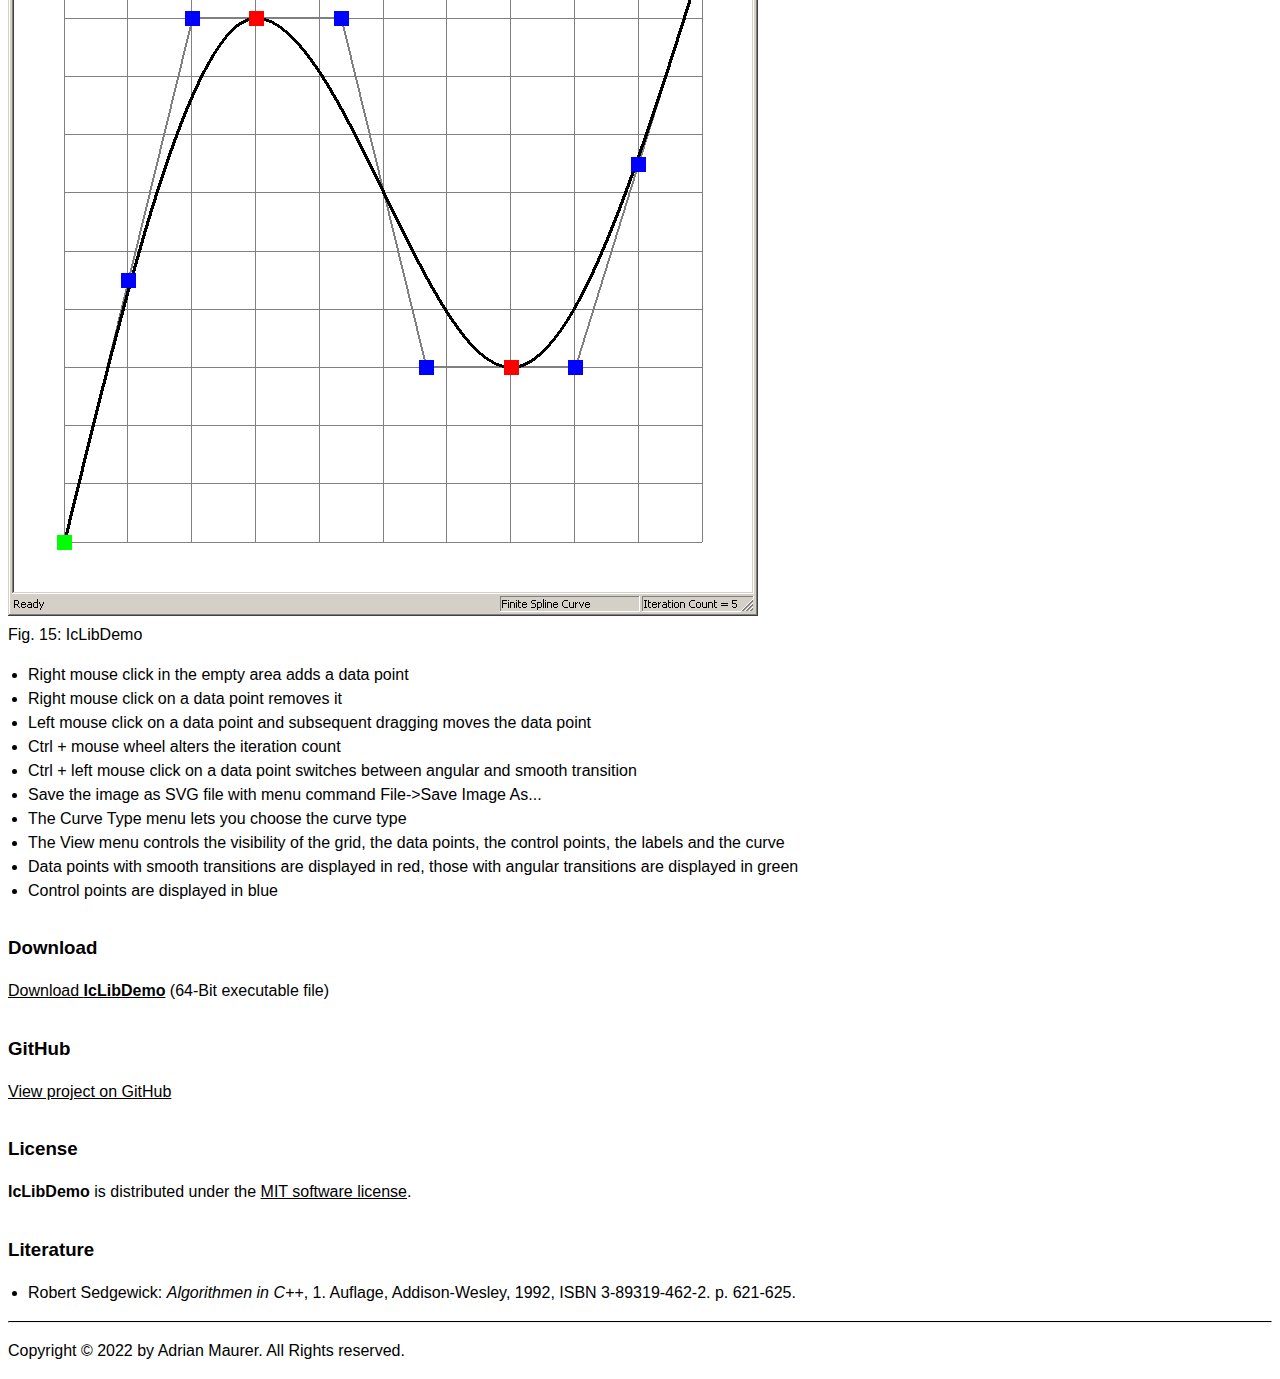
==== commit eec306f2: "Update index.htm" ====
--- a/docs/index.htm
+++ b/docs/index.htm
@@ -417,7 +417,7 @@
       Project
    </h2>
    <p>
-      The <b>IcLibDemo</b> project was created with Visual Studio Community 2019 using Visual C++ and MFC.
+      The <b>IcLibDemo</b> project was created with Visual Studio Community 2022 using C++ and MFC.
       Its purpose is the demonstration of the different interpolation techniques.
    </p>
    <h3>
@@ -431,7 +431,7 @@
    </p>
    <p>
       <b>InterpolationCurve.h</b> contains the generic data structures <b>ama::DataPoint</b> and <b>ama::InterpolationCurve</b>.
-      <b>ama::DataPoint</b> is inherited from <b>ama::Point</b> and <b>ama::InterpolationCurve</b> is inherited from <b>std::vector&lt;TDataPoint&gt;</b>.
+      <b>ama::DataPoint</b> is inherited from <b>ama::Point</b>.
       The template must be instantiated with a floating point type.
    </p>
    <p>
@@ -484,7 +484,7 @@
    </ul>
    <hr />
    <p>
-      Copyright © 2020 by Adrian Maurer. All Rights reserved.
+      Copyright © 2022 by Adrian Maurer. All Rights reserved.
    </p>
 </body>
 </html>
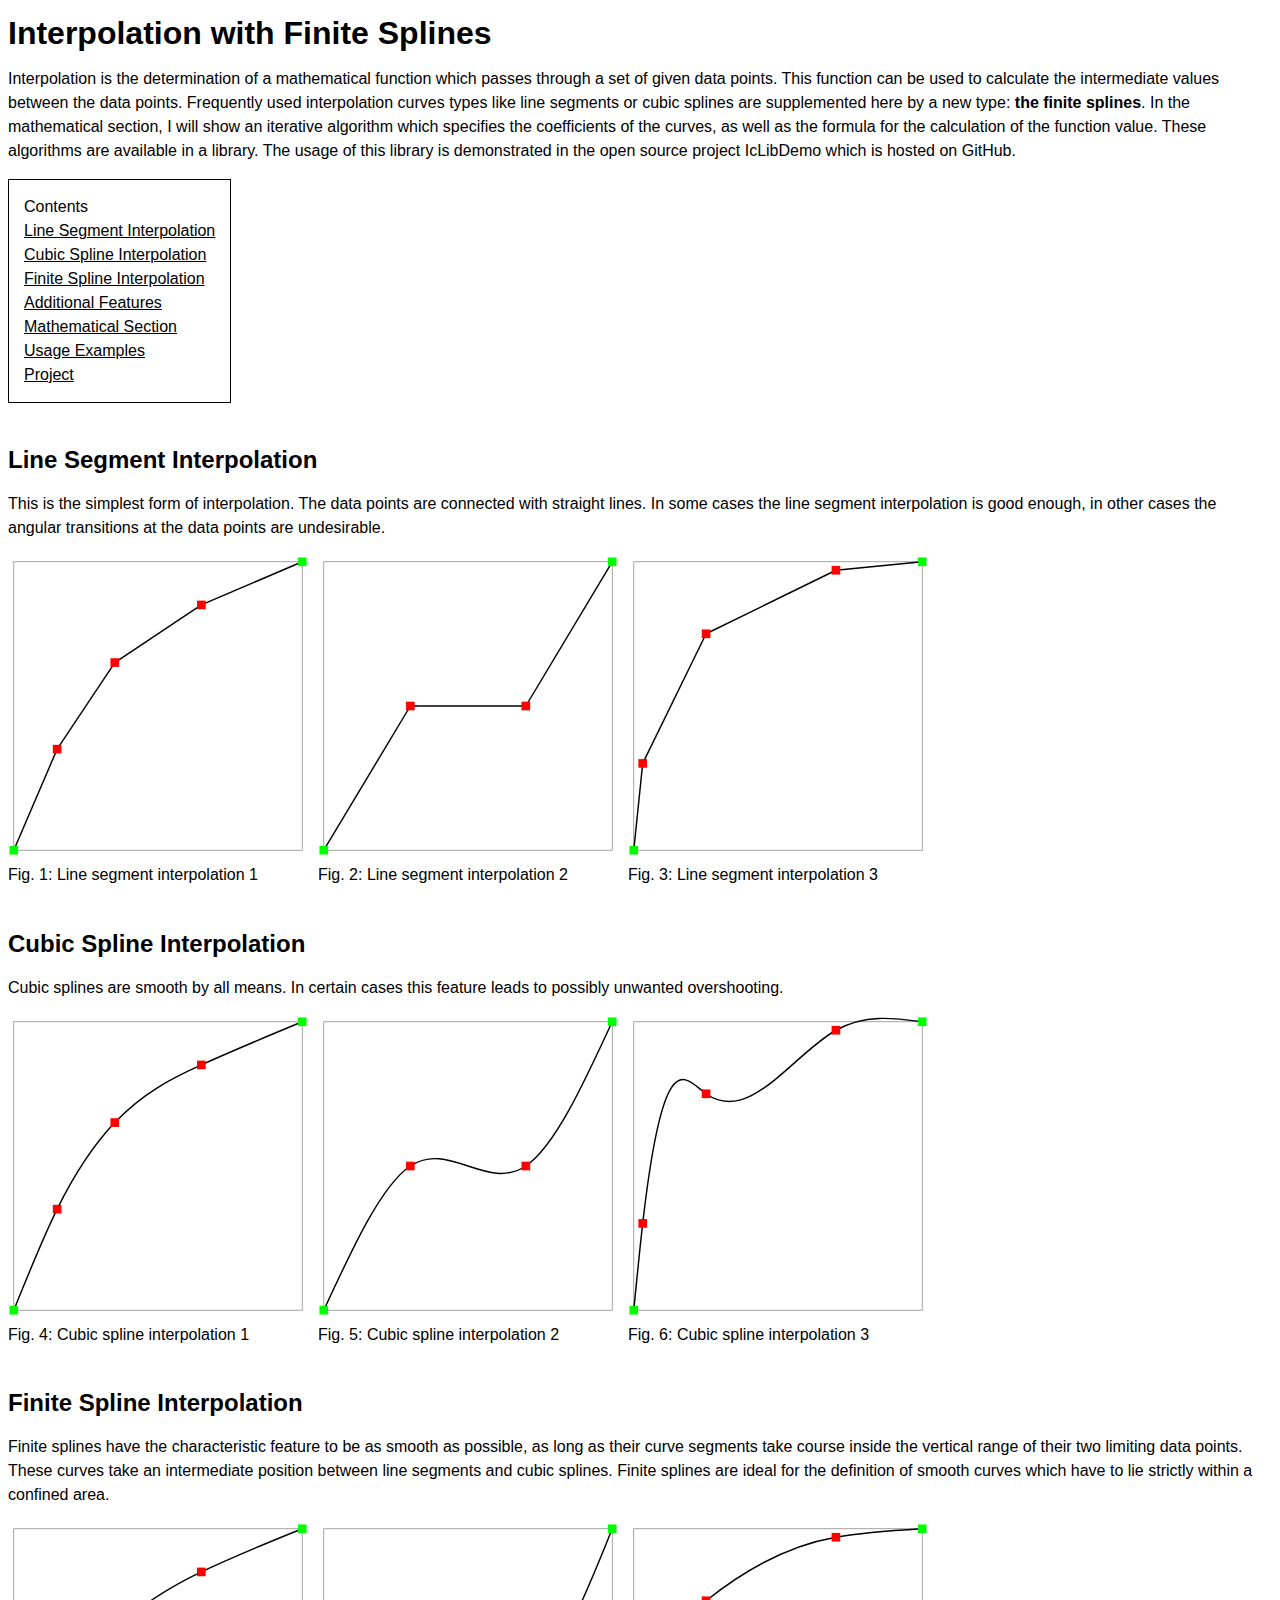
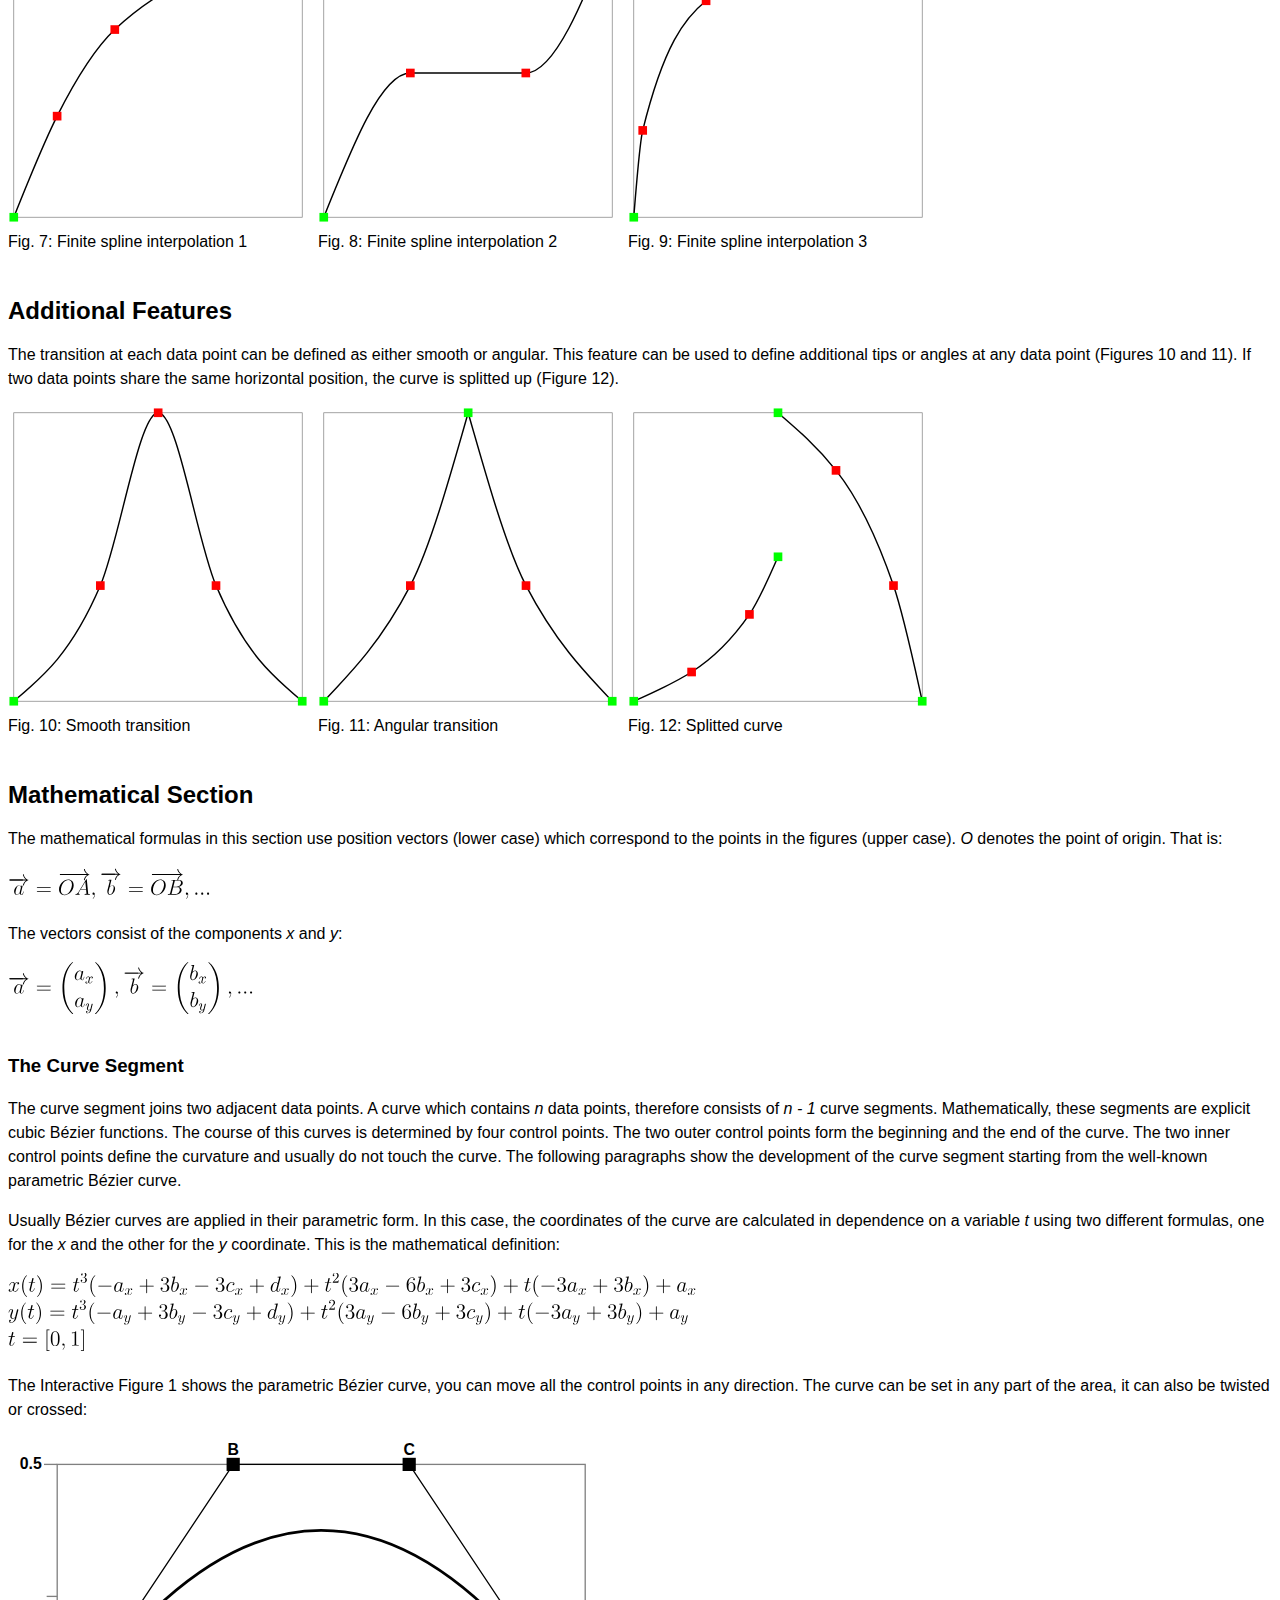
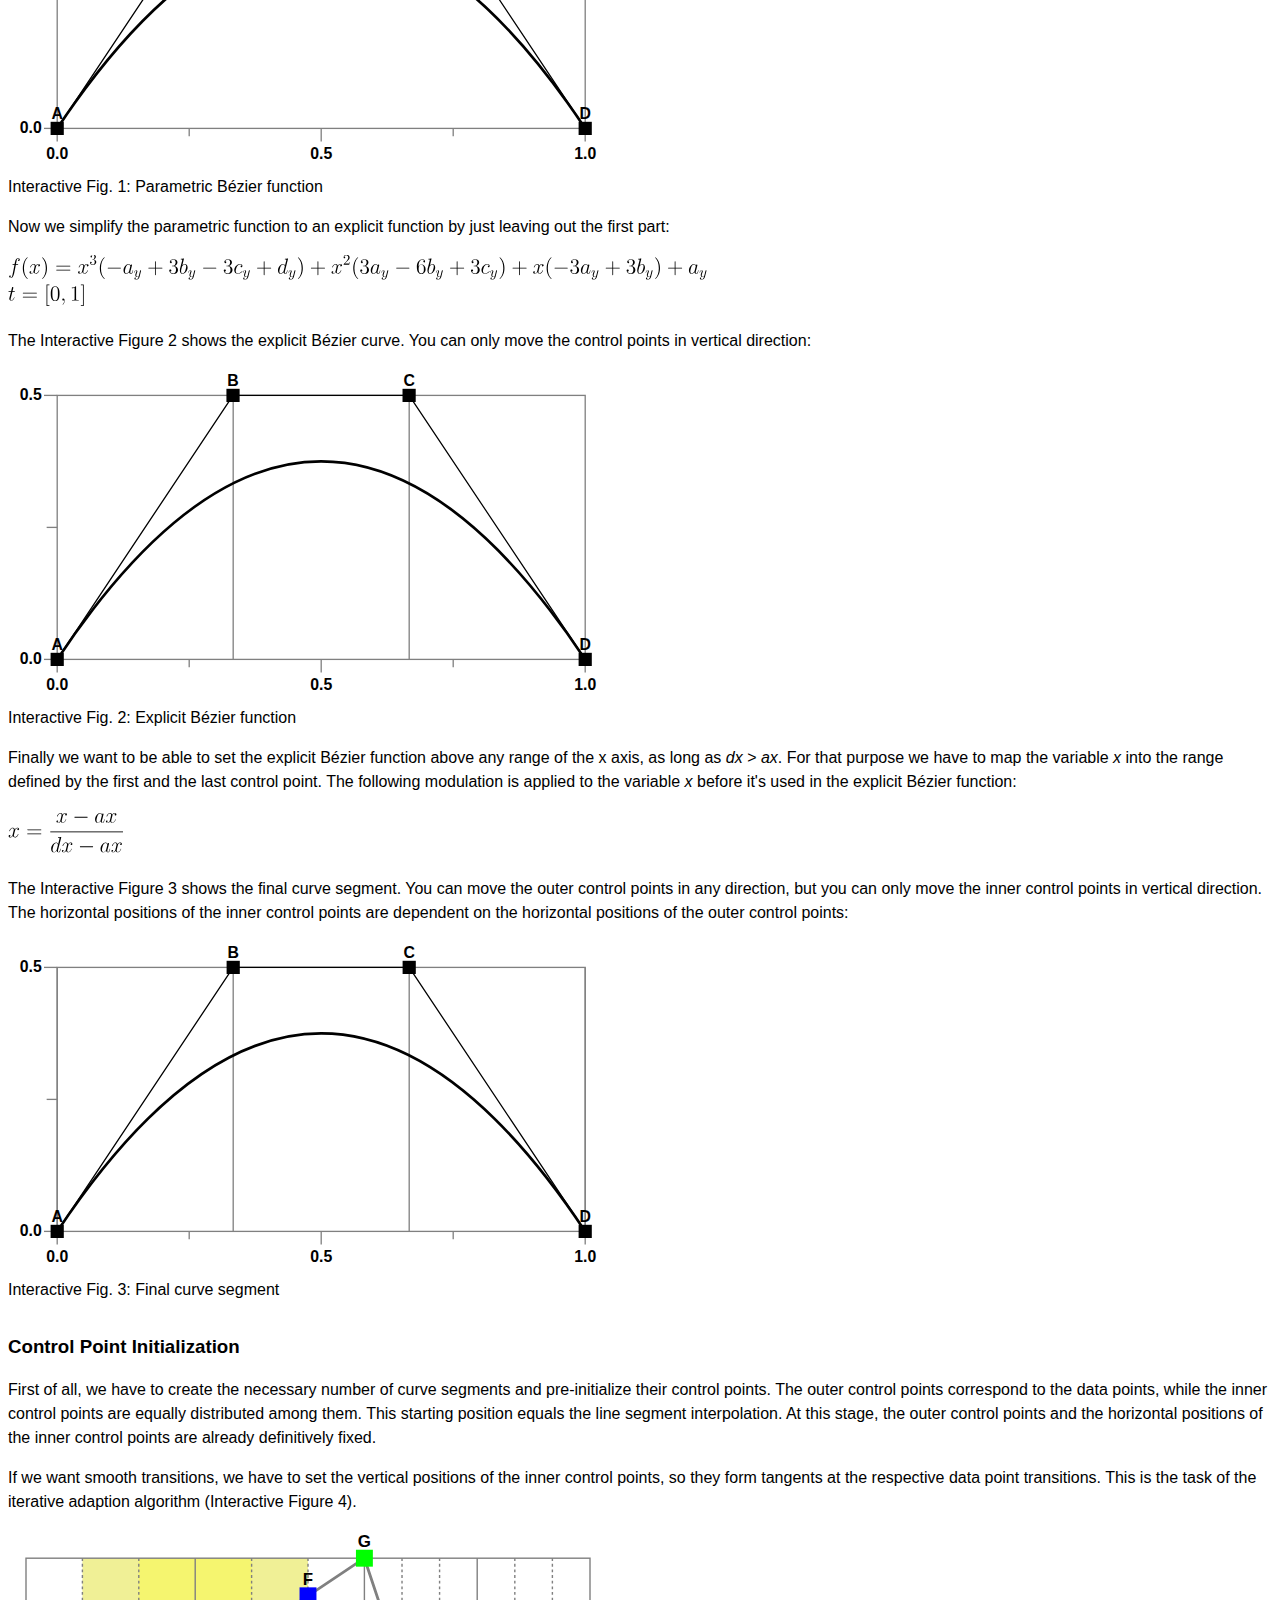
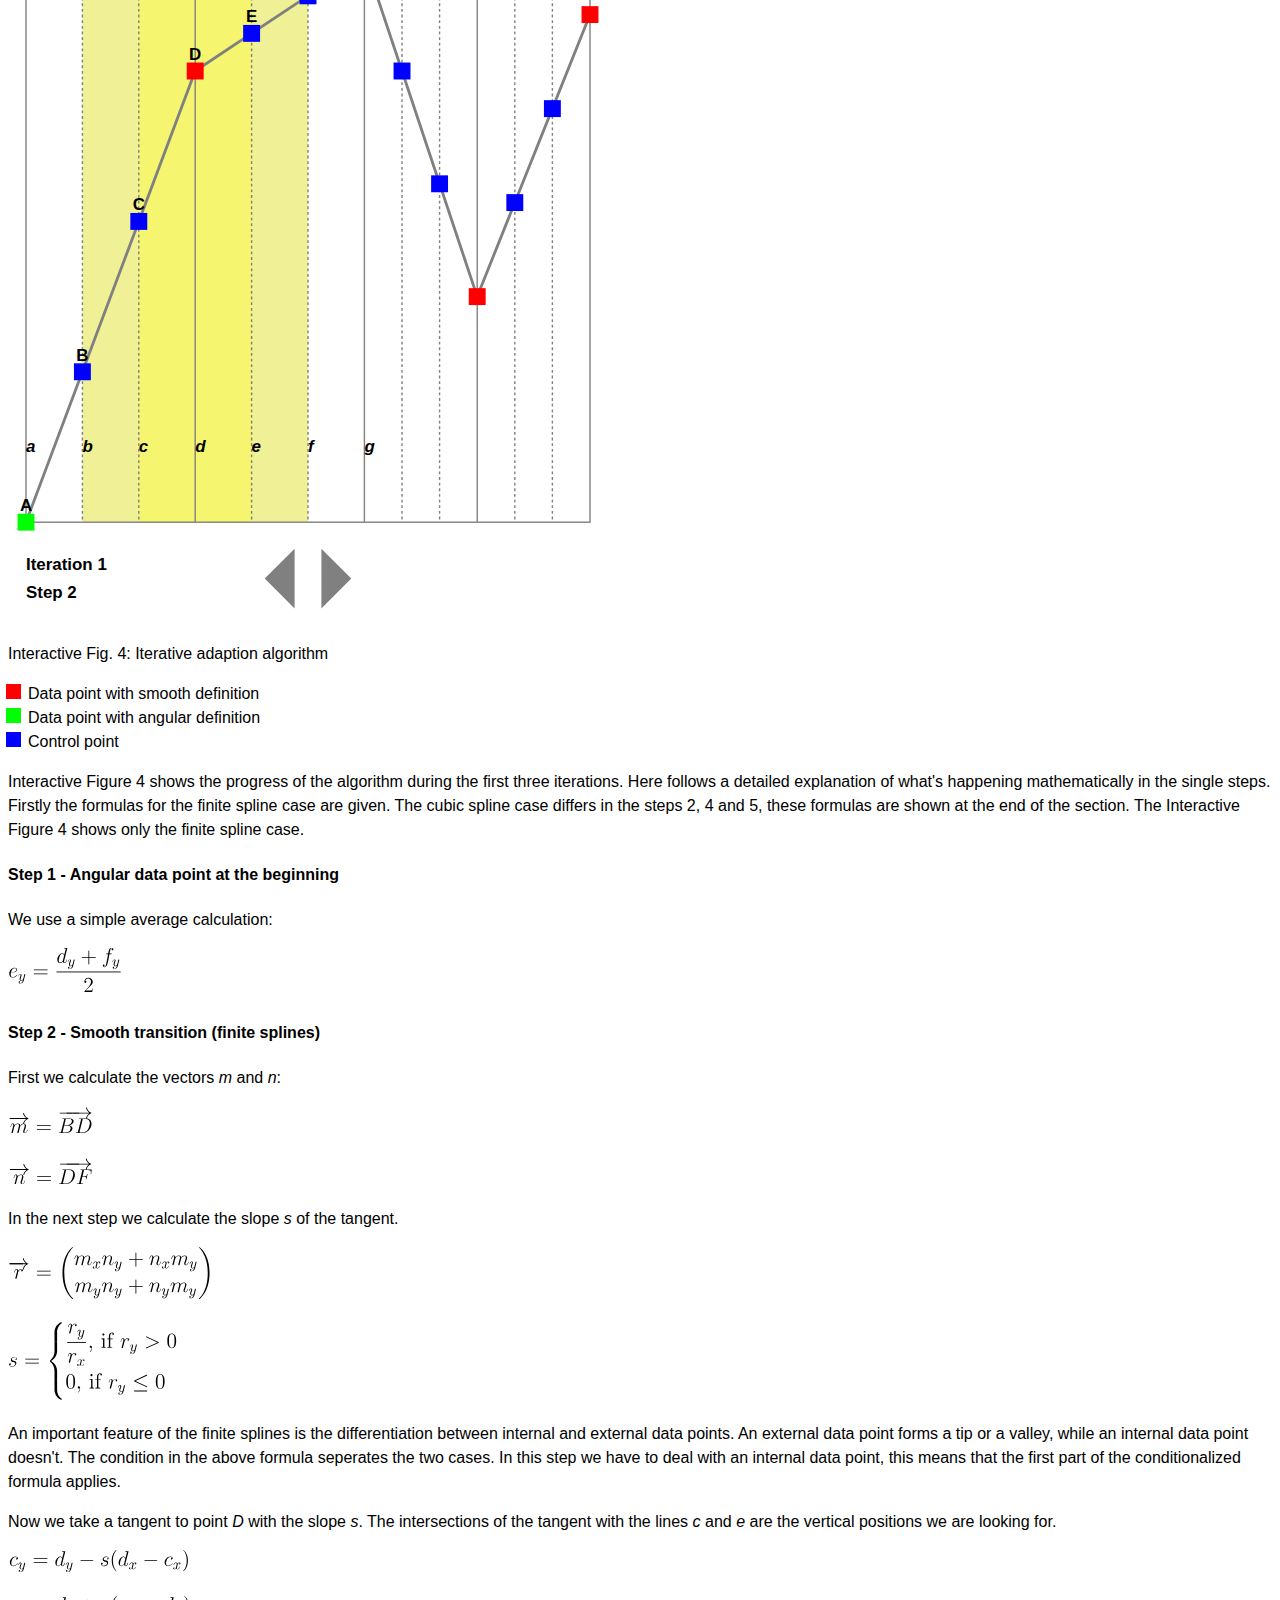
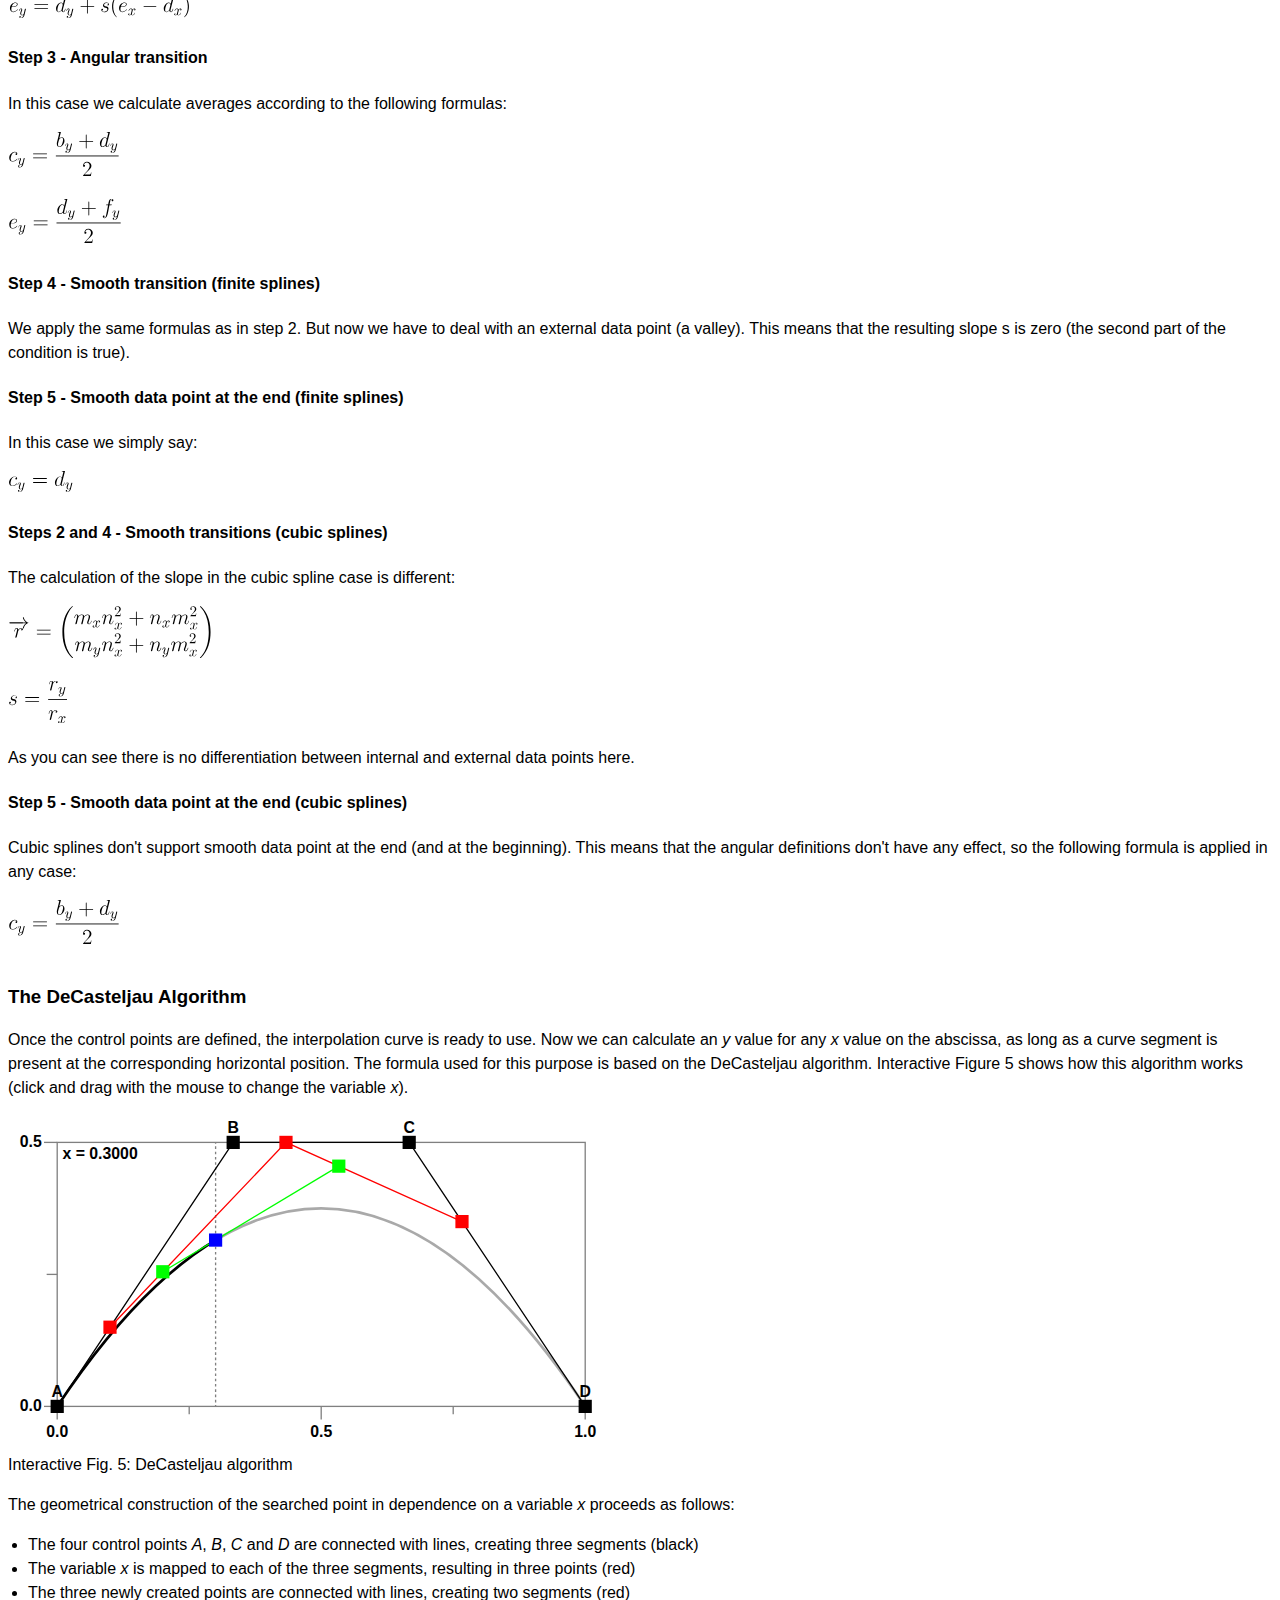
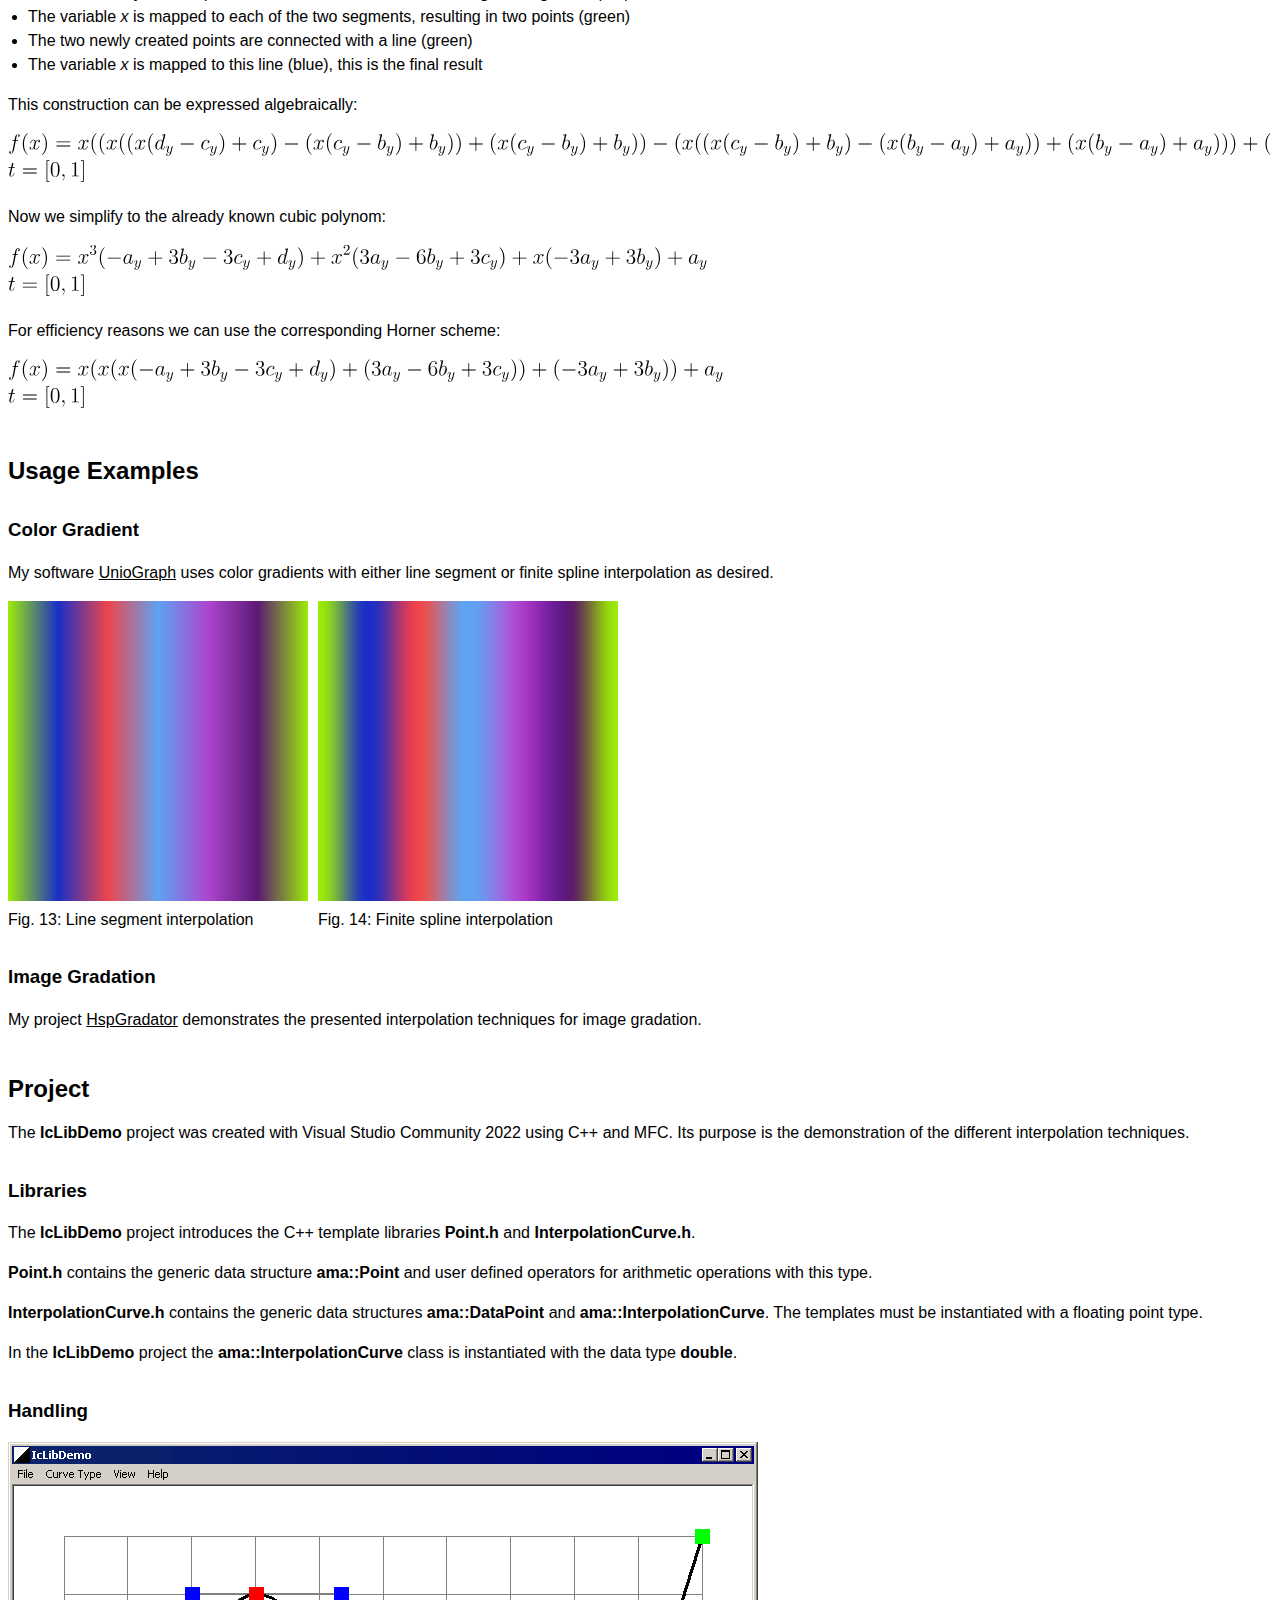
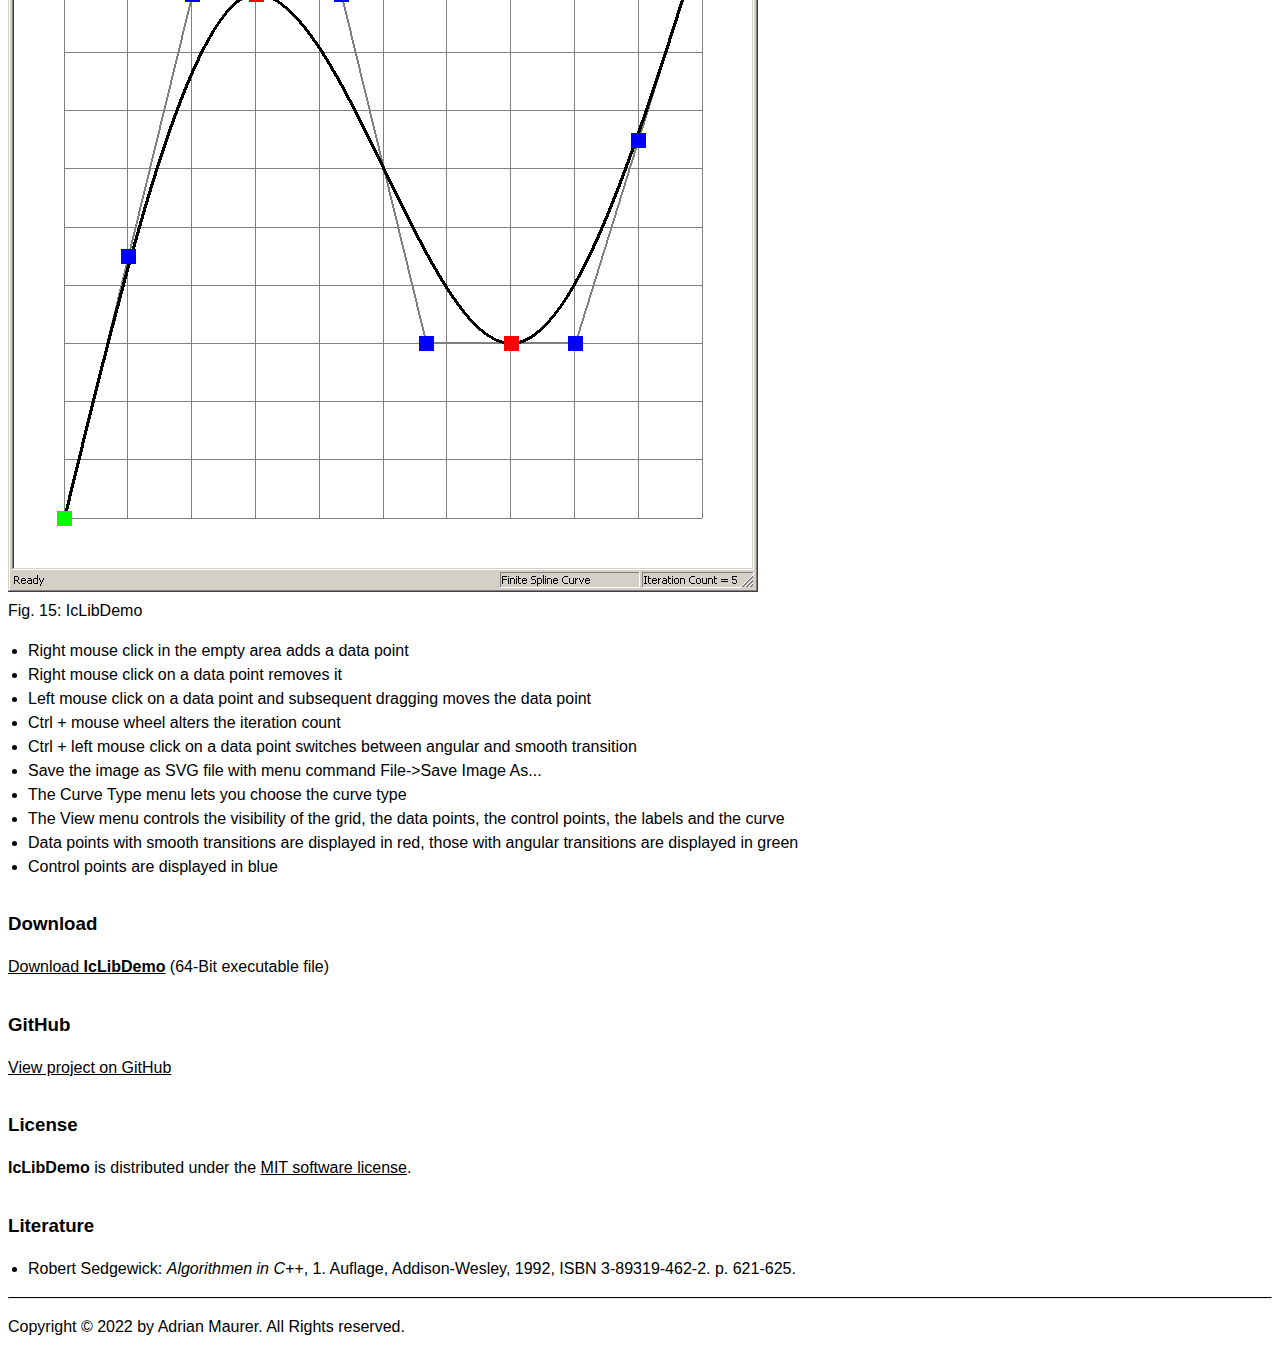
==== commit 99900009: "Update index.htm" ====
--- a/docs/index.htm
+++ b/docs/index.htm
@@ -427,12 +427,11 @@
       The <b>IcLibDemo</b> project introduces the C++ template libraries <b>Point.h</b> and <b>InterpolationCurve.h</b>.
    </p>
    <p>
-      <b>Point.h</b> contains the generic data structure <b>ama::Point</b> and user defined operators for arithmetic operation with this type.
+      <b>Point.h</b> contains the generic data structure <b>ama::Point</b> and user defined operators for arithmetic operations with this type.
    </p>
    <p>
       <b>InterpolationCurve.h</b> contains the generic data structures <b>ama::DataPoint</b> and <b>ama::InterpolationCurve</b>.
-      <b>ama::DataPoint</b> is inherited from <b>ama::Point</b>.
-      The template must be instantiated with a floating point type.
+      The templates must be instantiated with a floating point type.
    </p>
    <p>
       In the <b>IcLibDemo</b> project the <b>ama::InterpolationCurve</b> class is instantiated with the data type <b>double</b>.
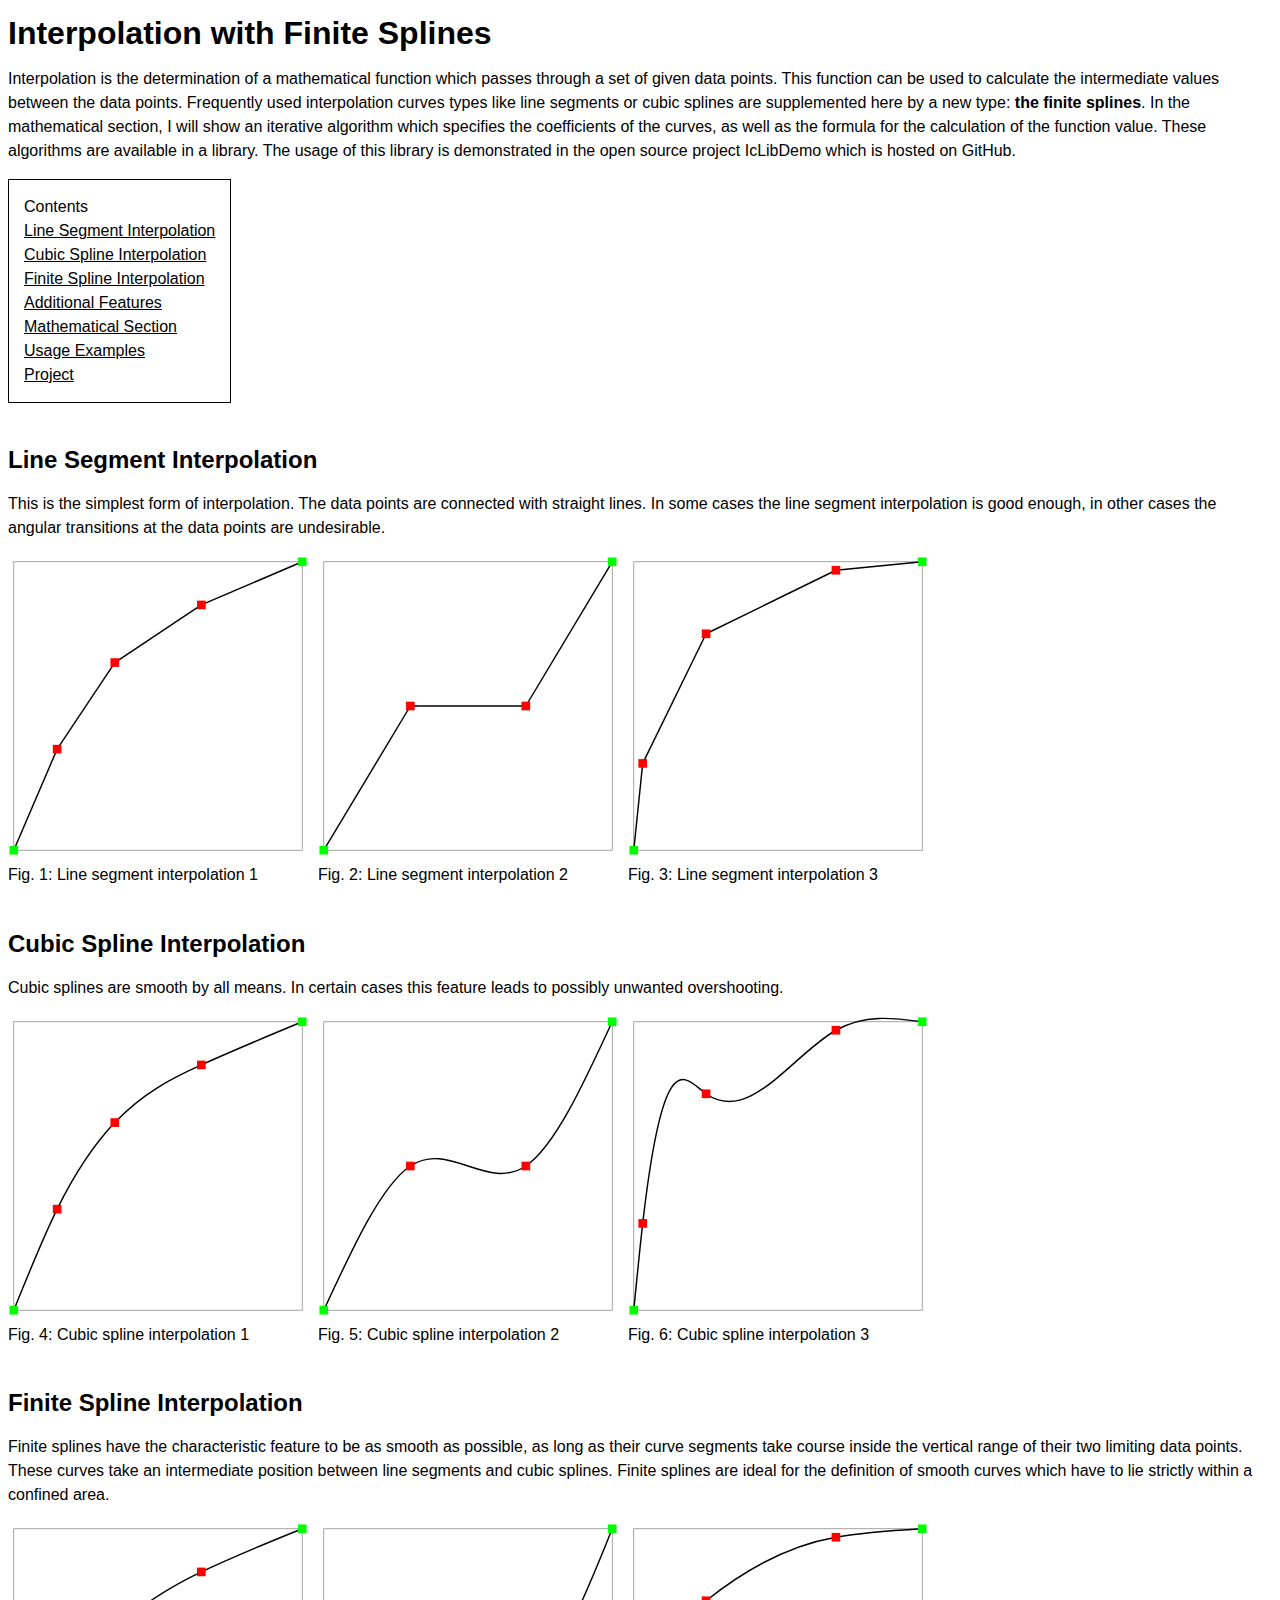
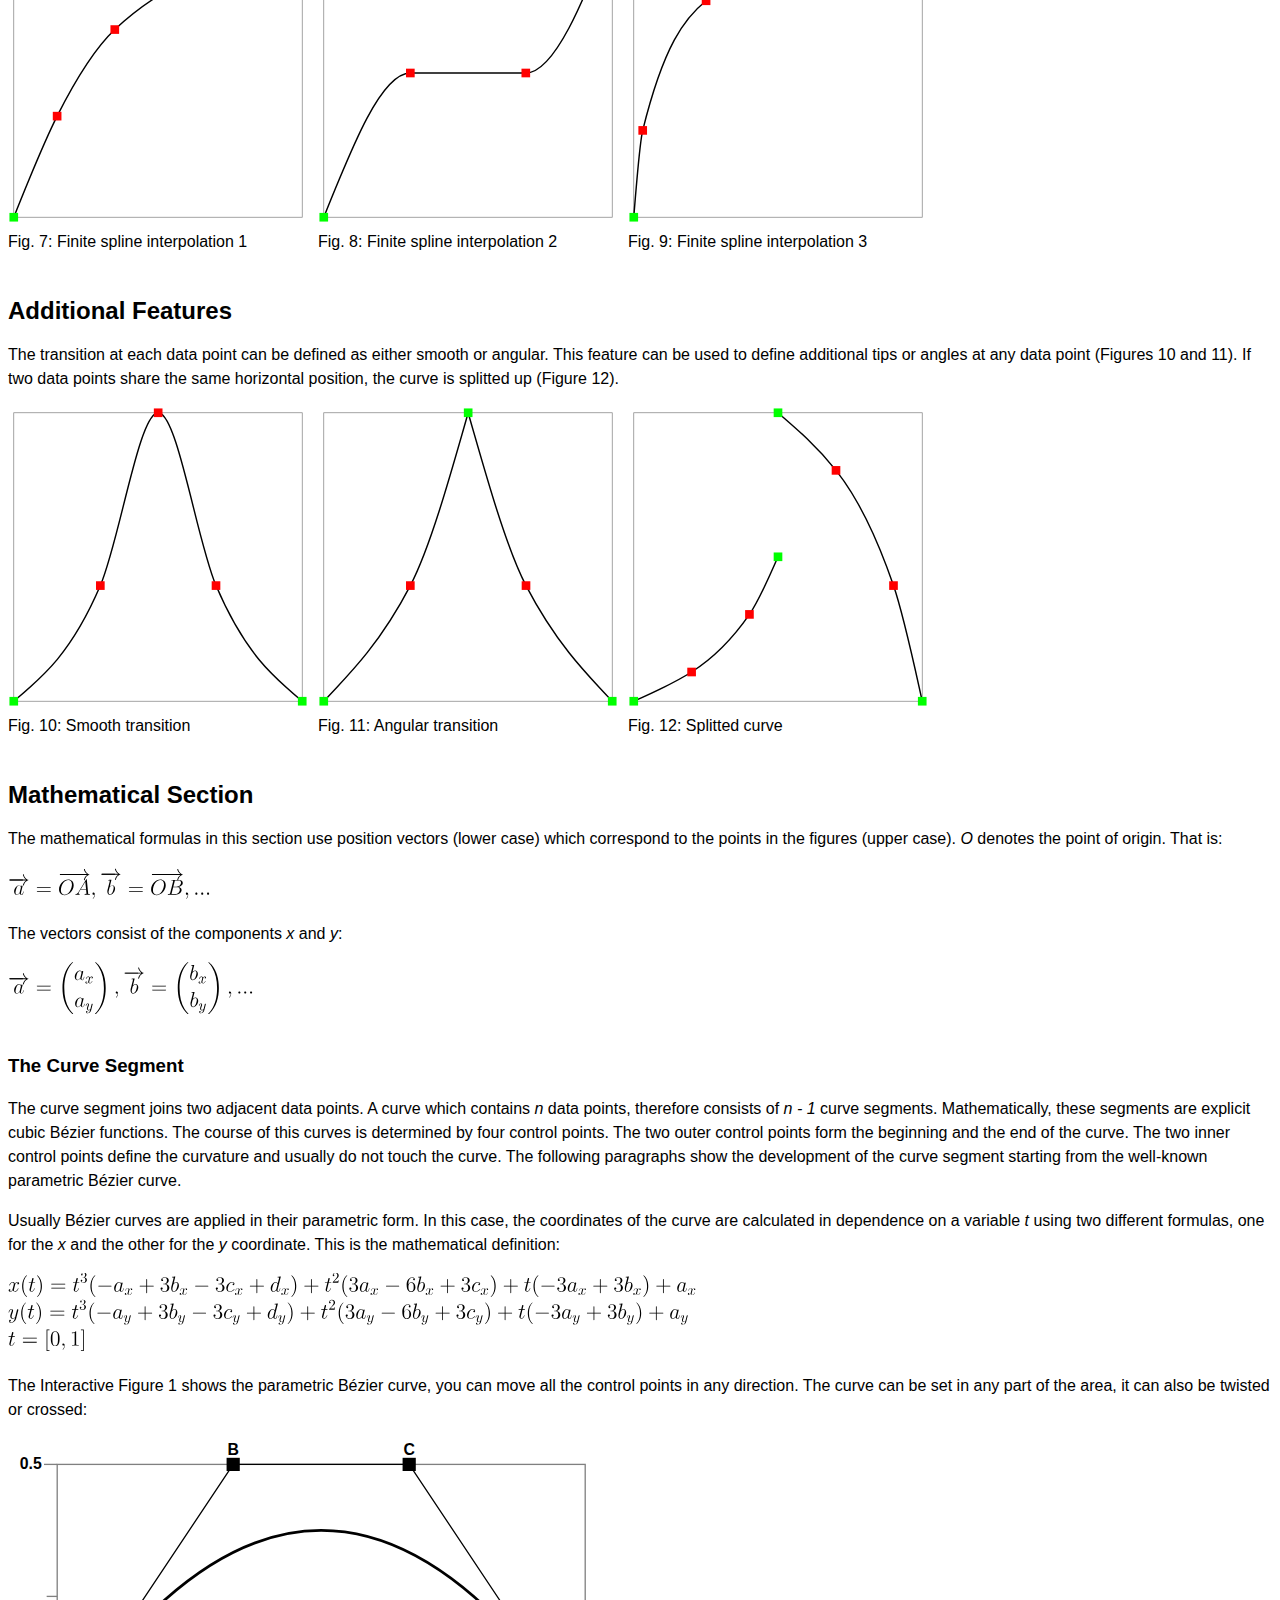
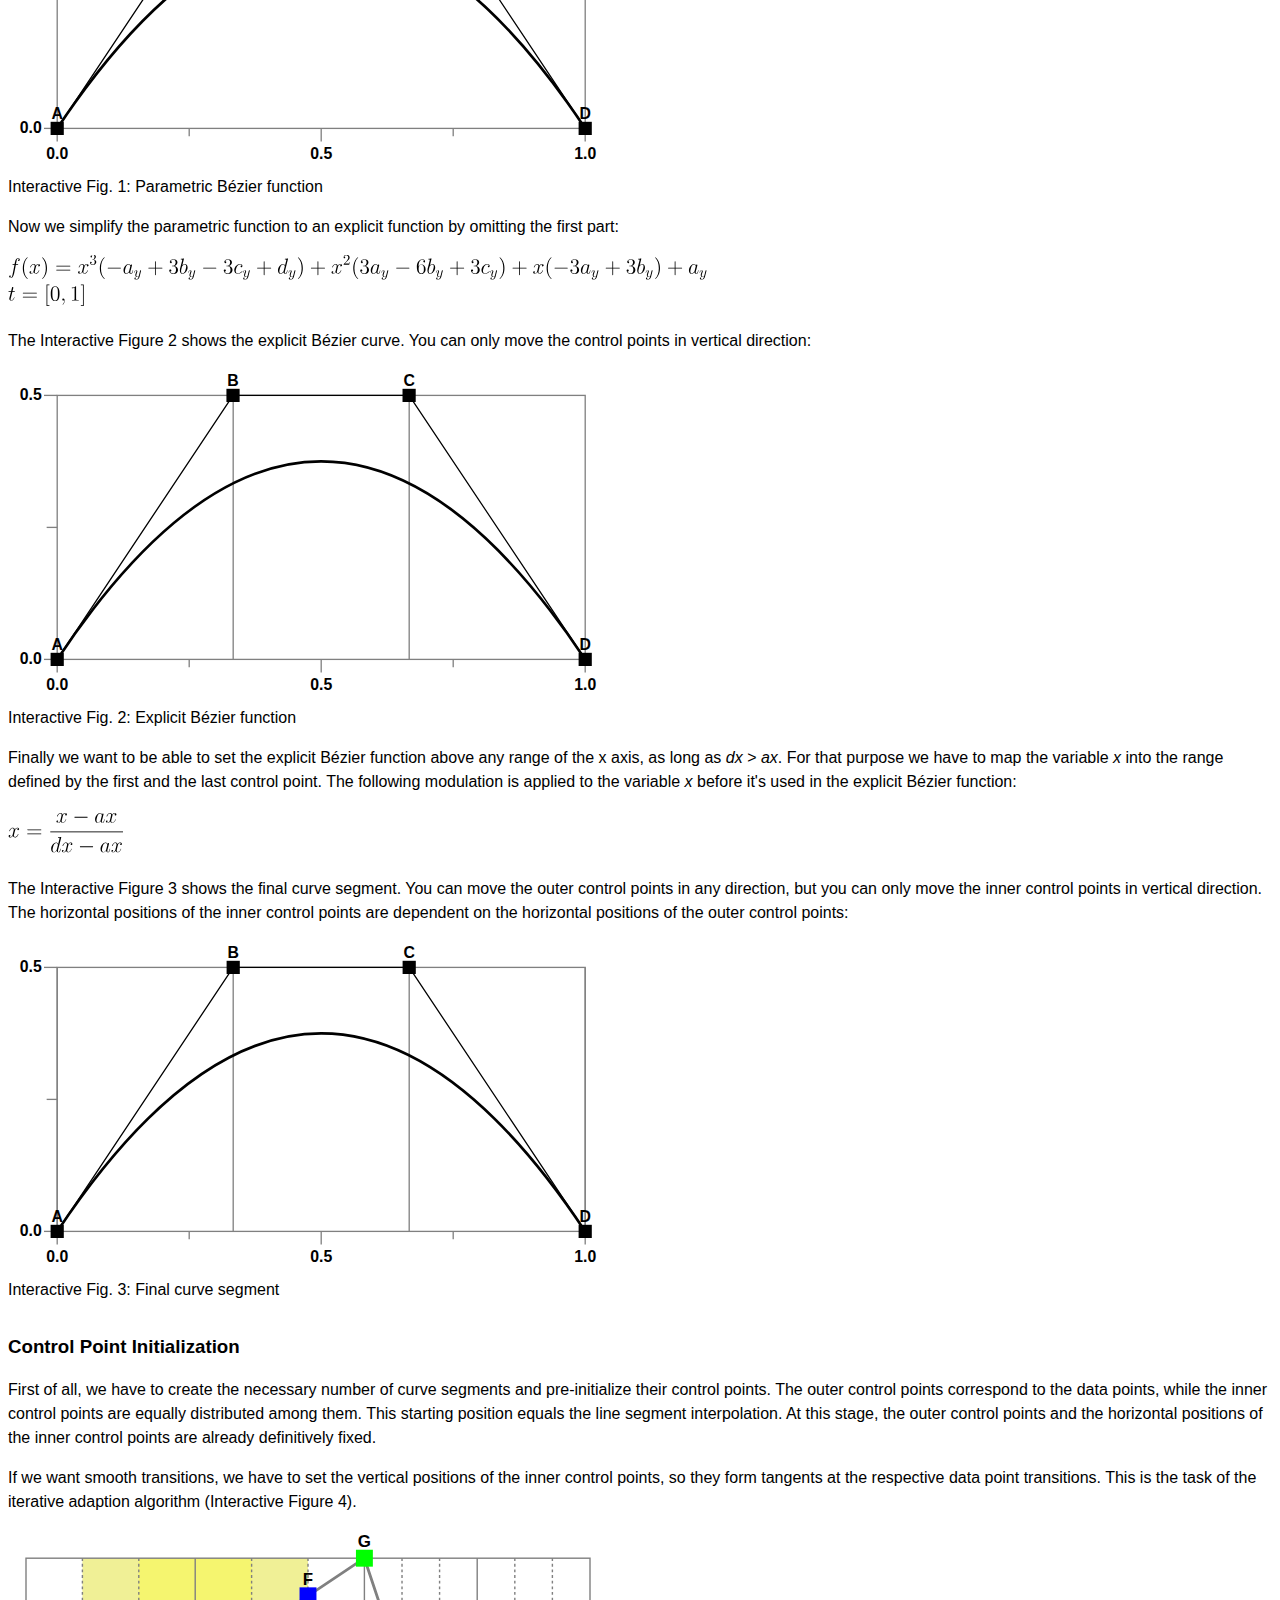
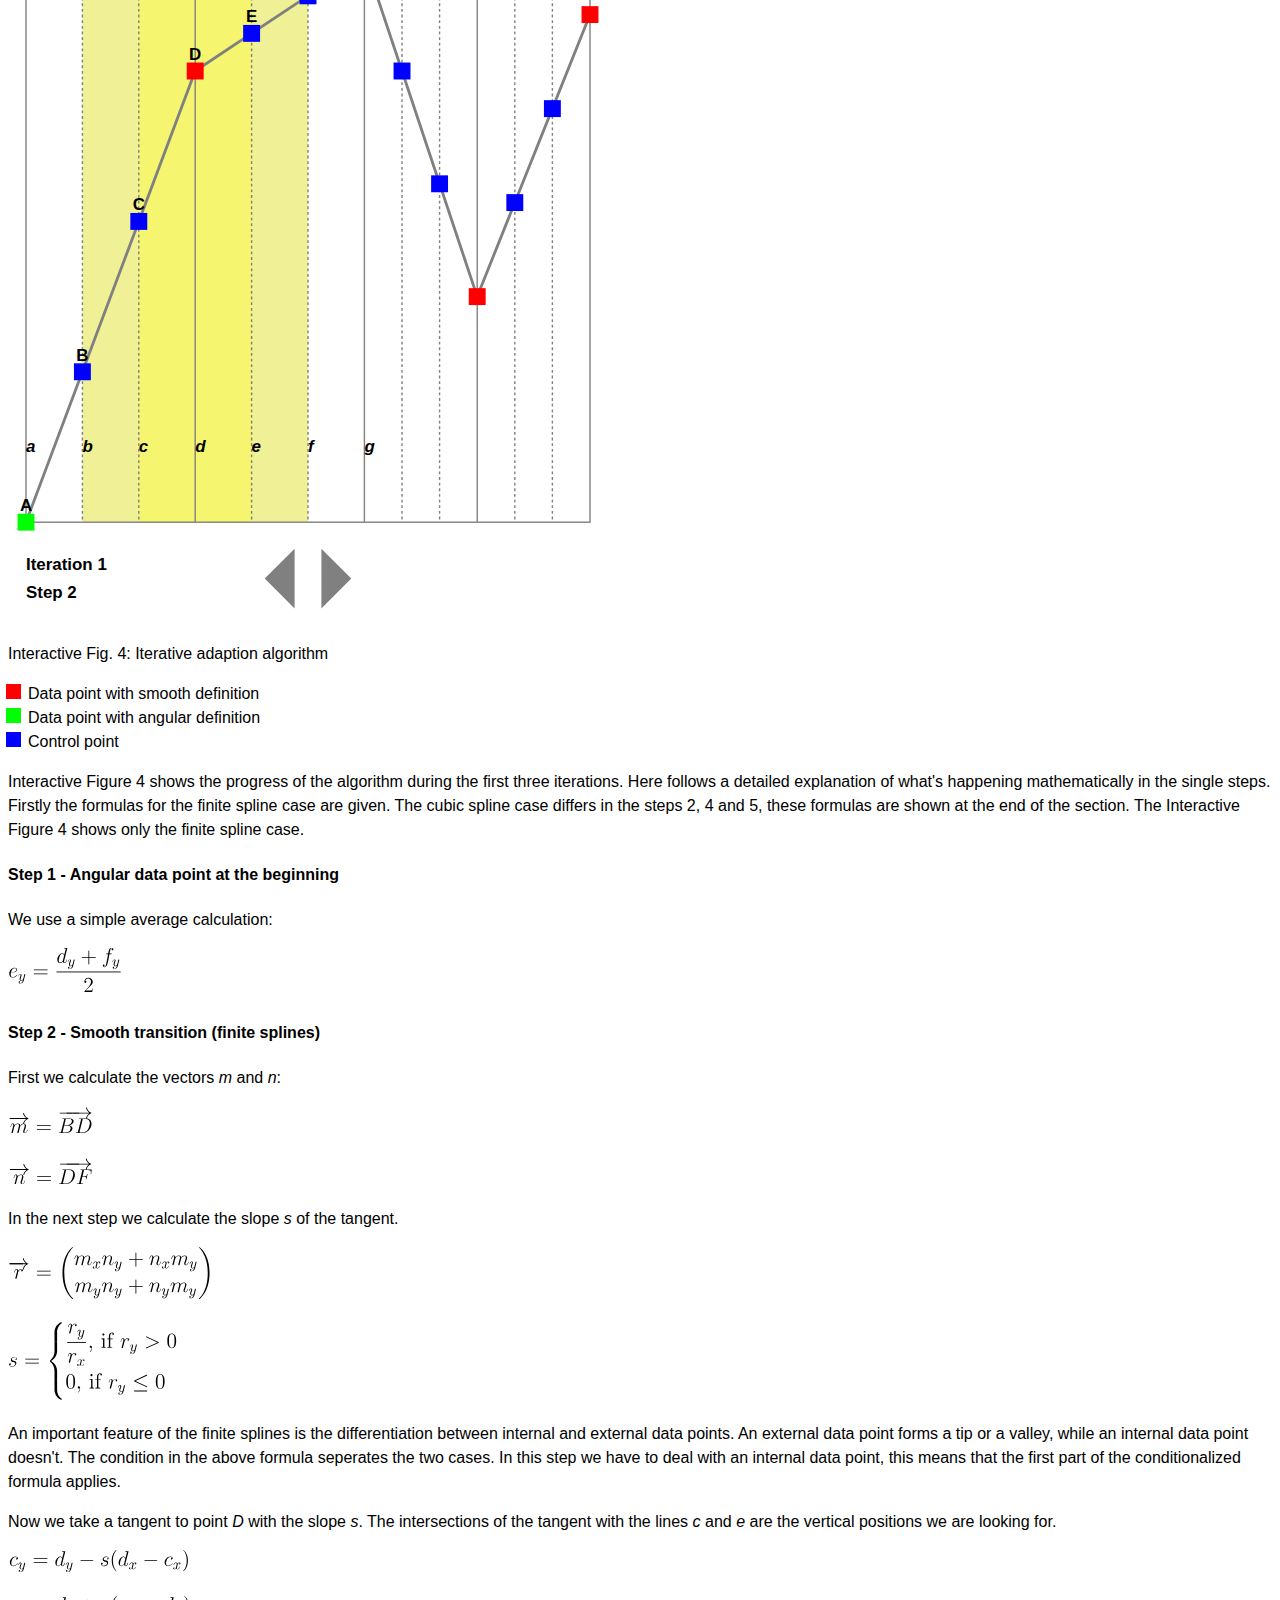
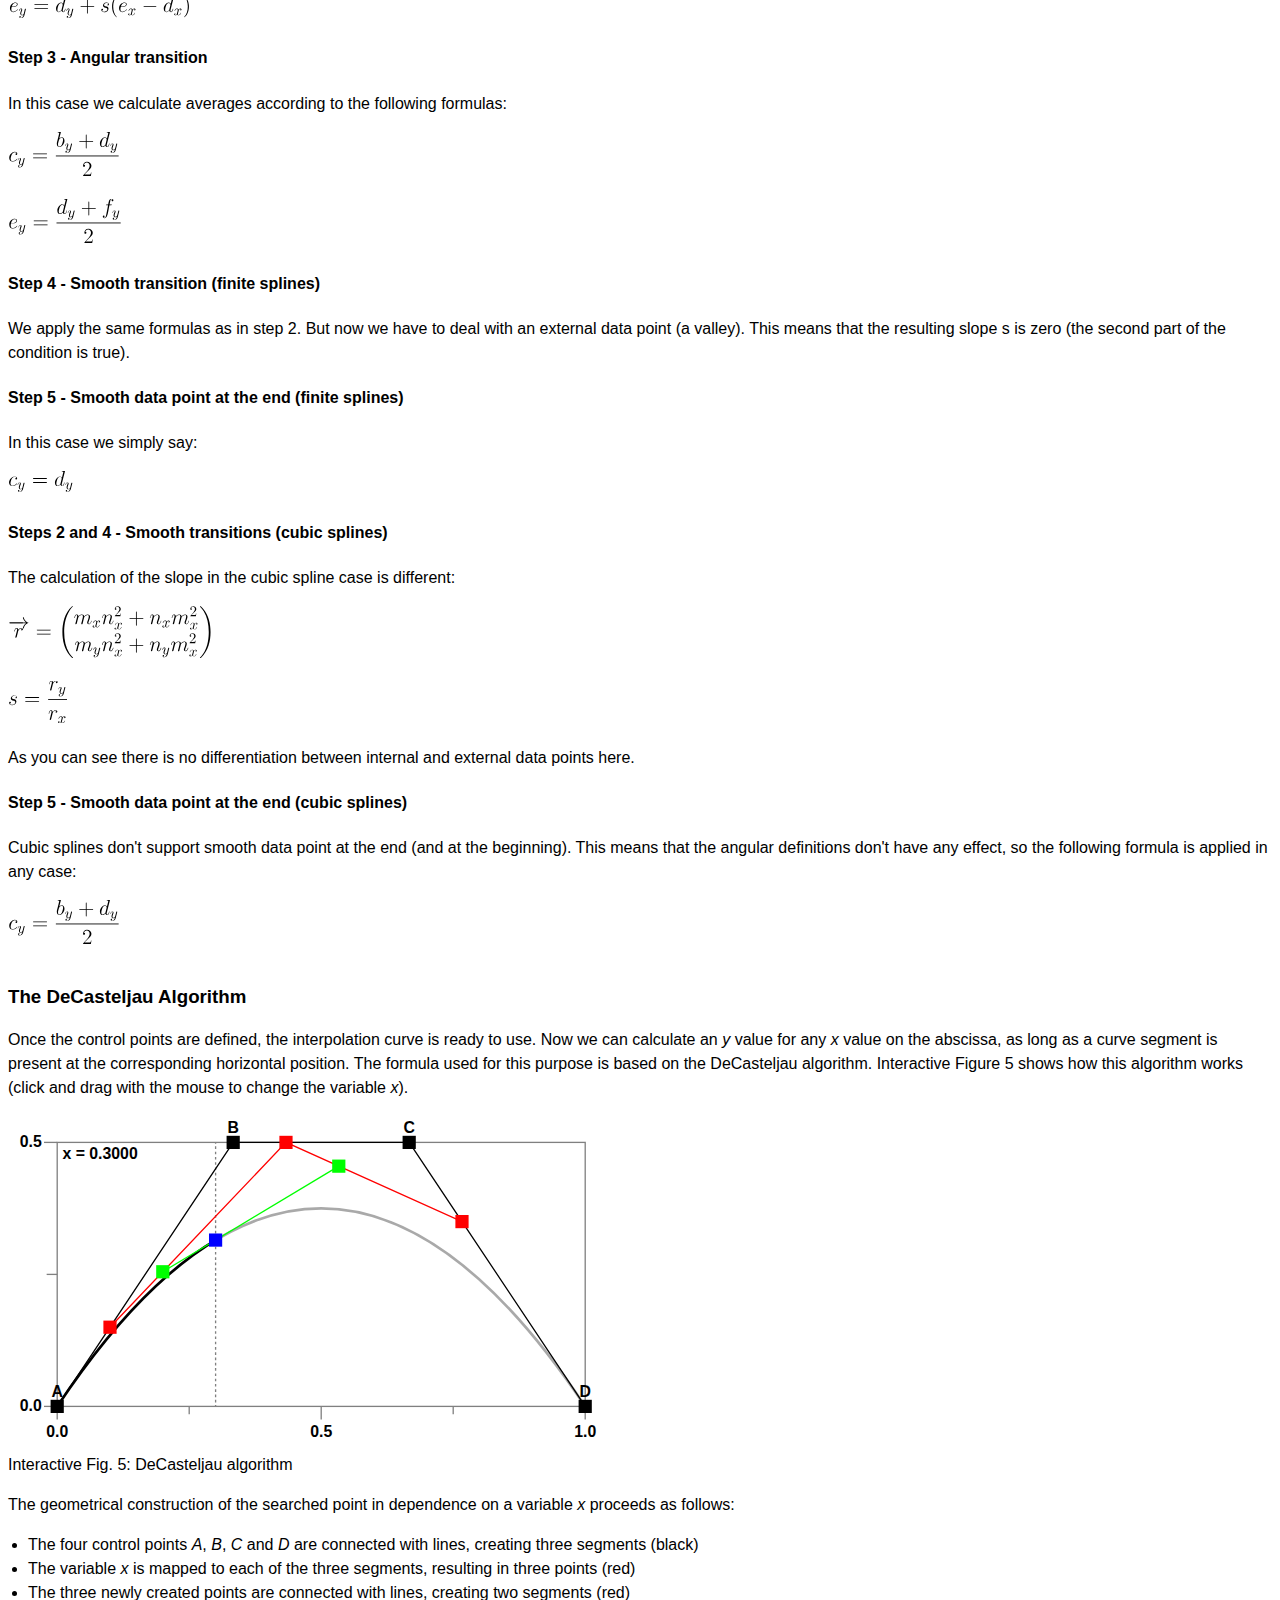
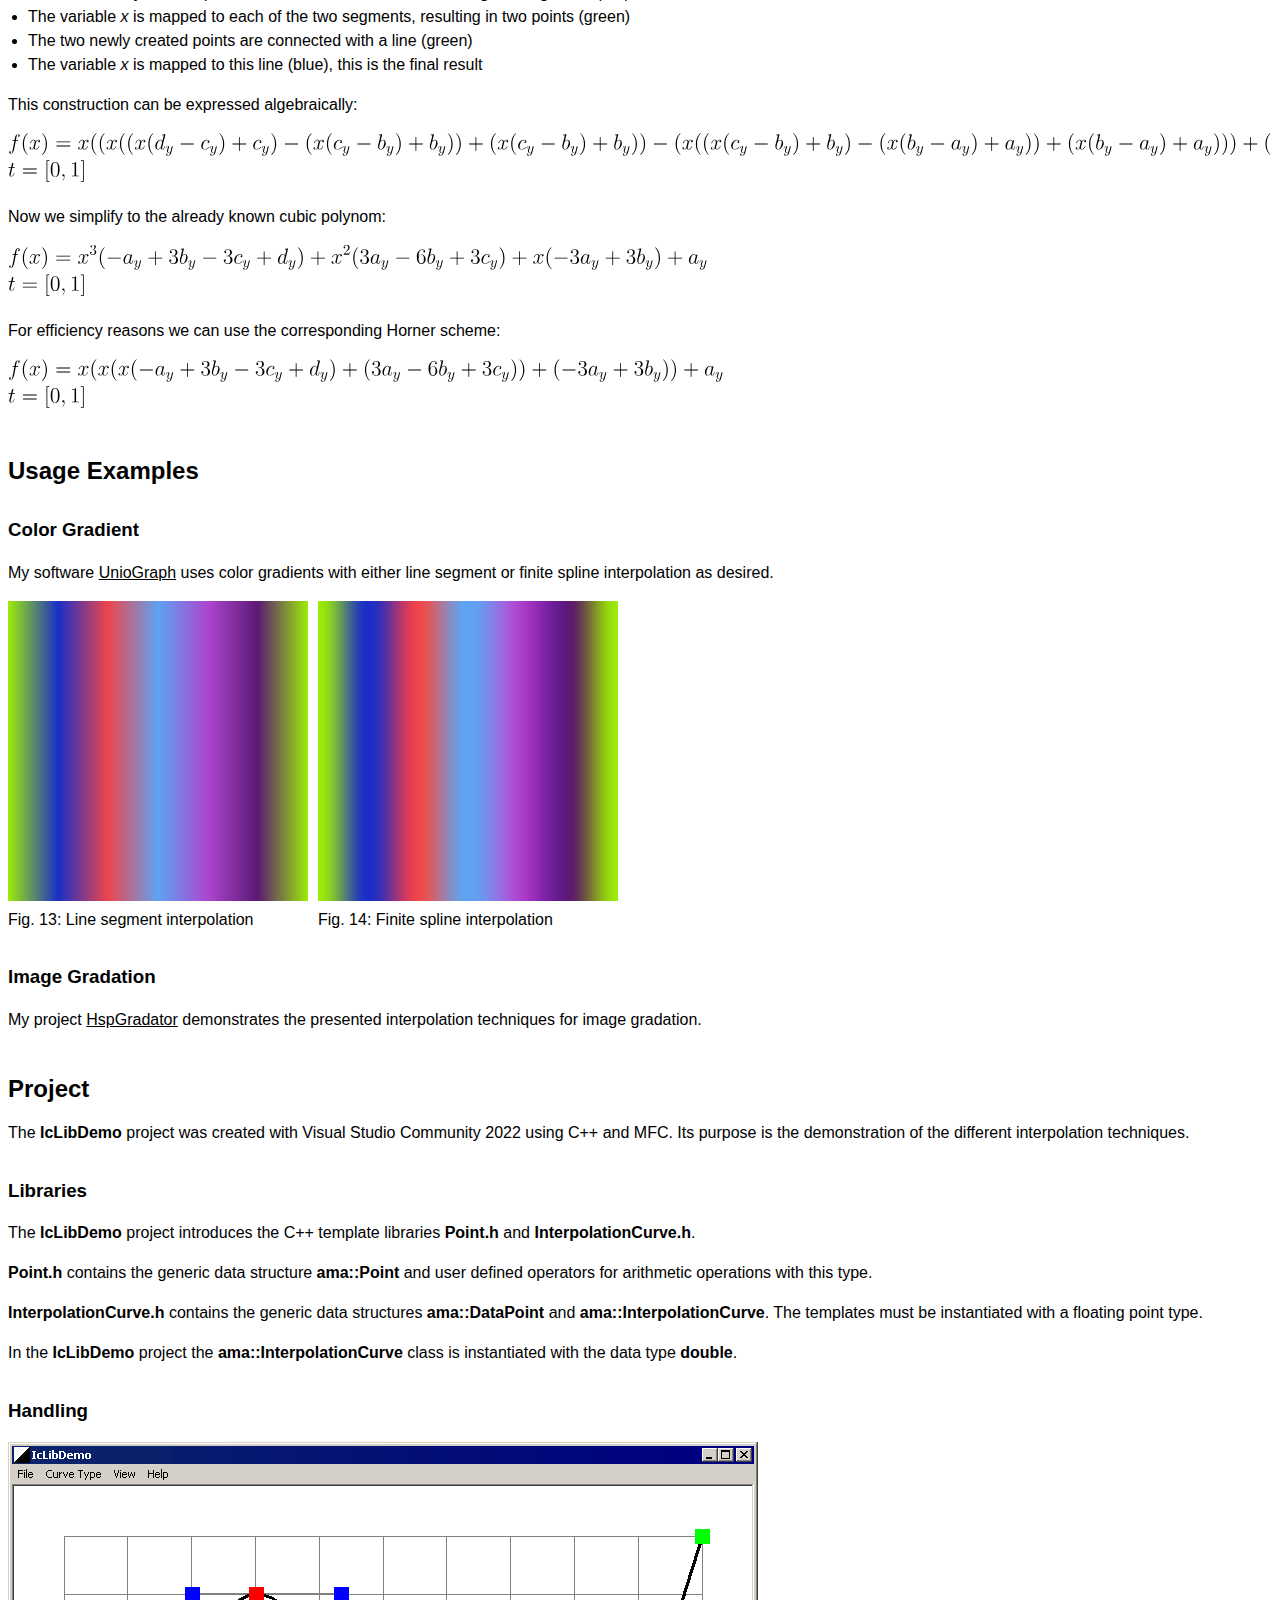
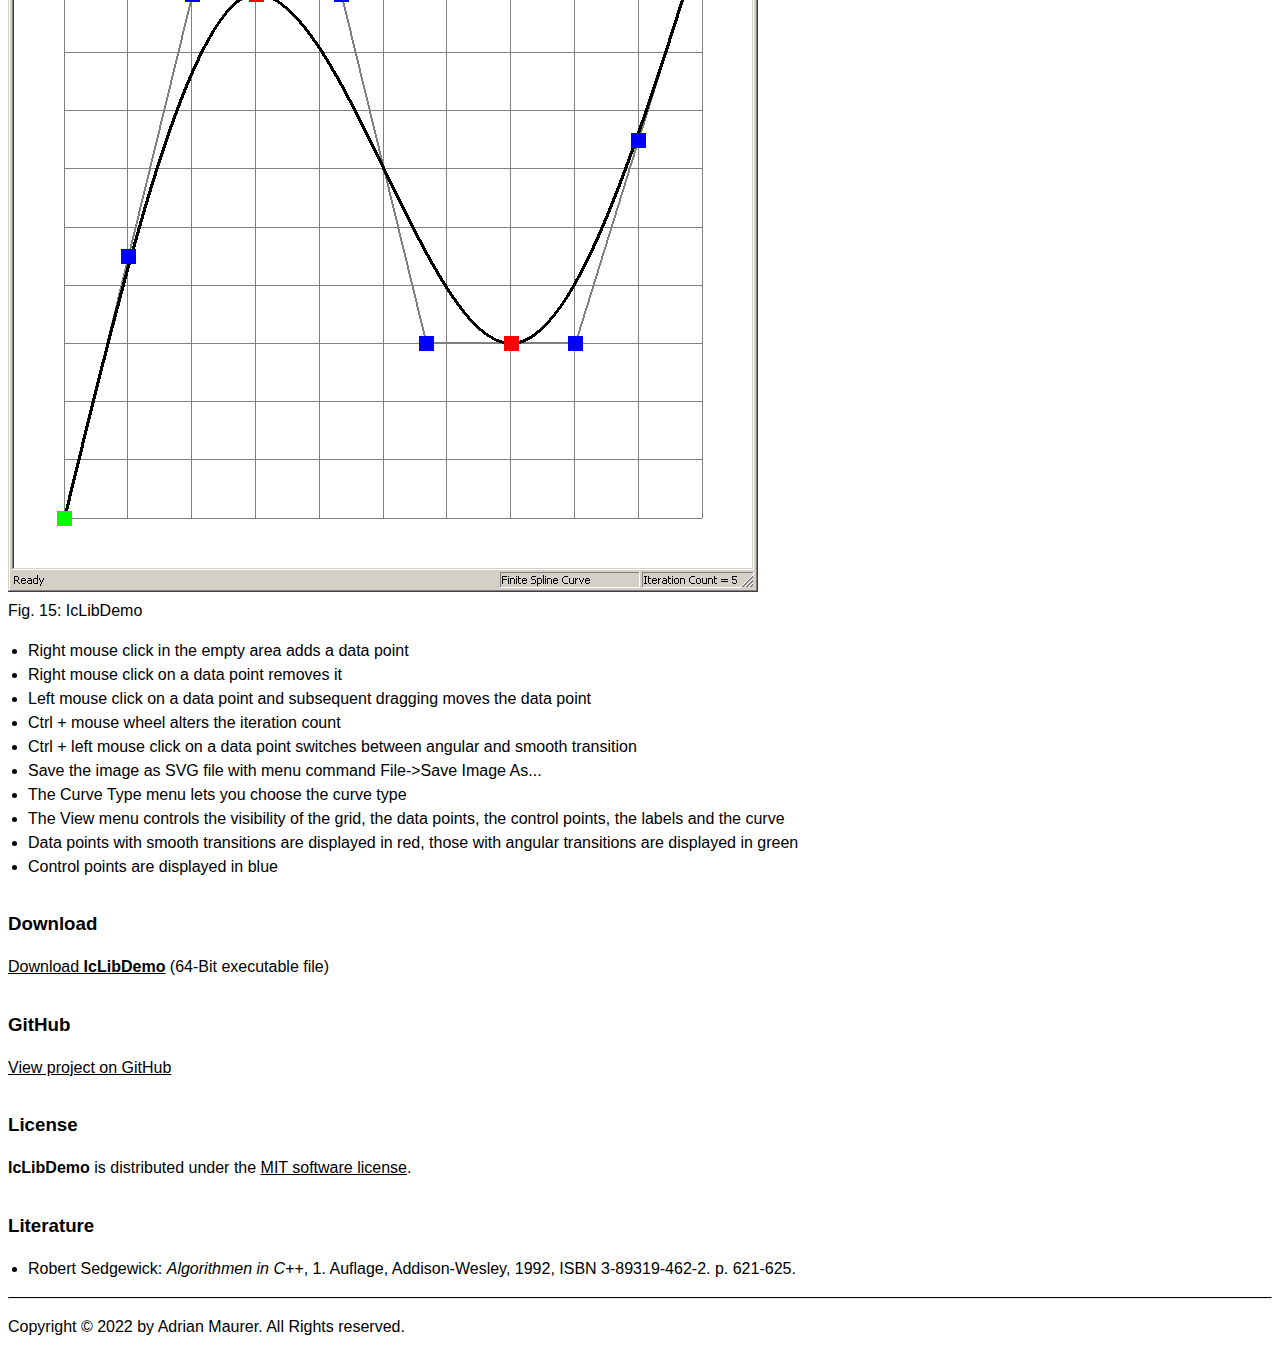
==== commit 4cc9a0fd: "Update index.htm" ====
--- a/docs/index.htm
+++ b/docs/index.htm
@@ -167,7 +167,7 @@
       </figure>
    </p>
    <p>
-      Now we simplify the parametric function to an explicit function by just leaving out the first part:
+      Now we simplify the parametric function to an explicit function by omitting the first part:
    </p>
    <p>
       <object data="IcLibDemo/Formula_B02.svg"></object>
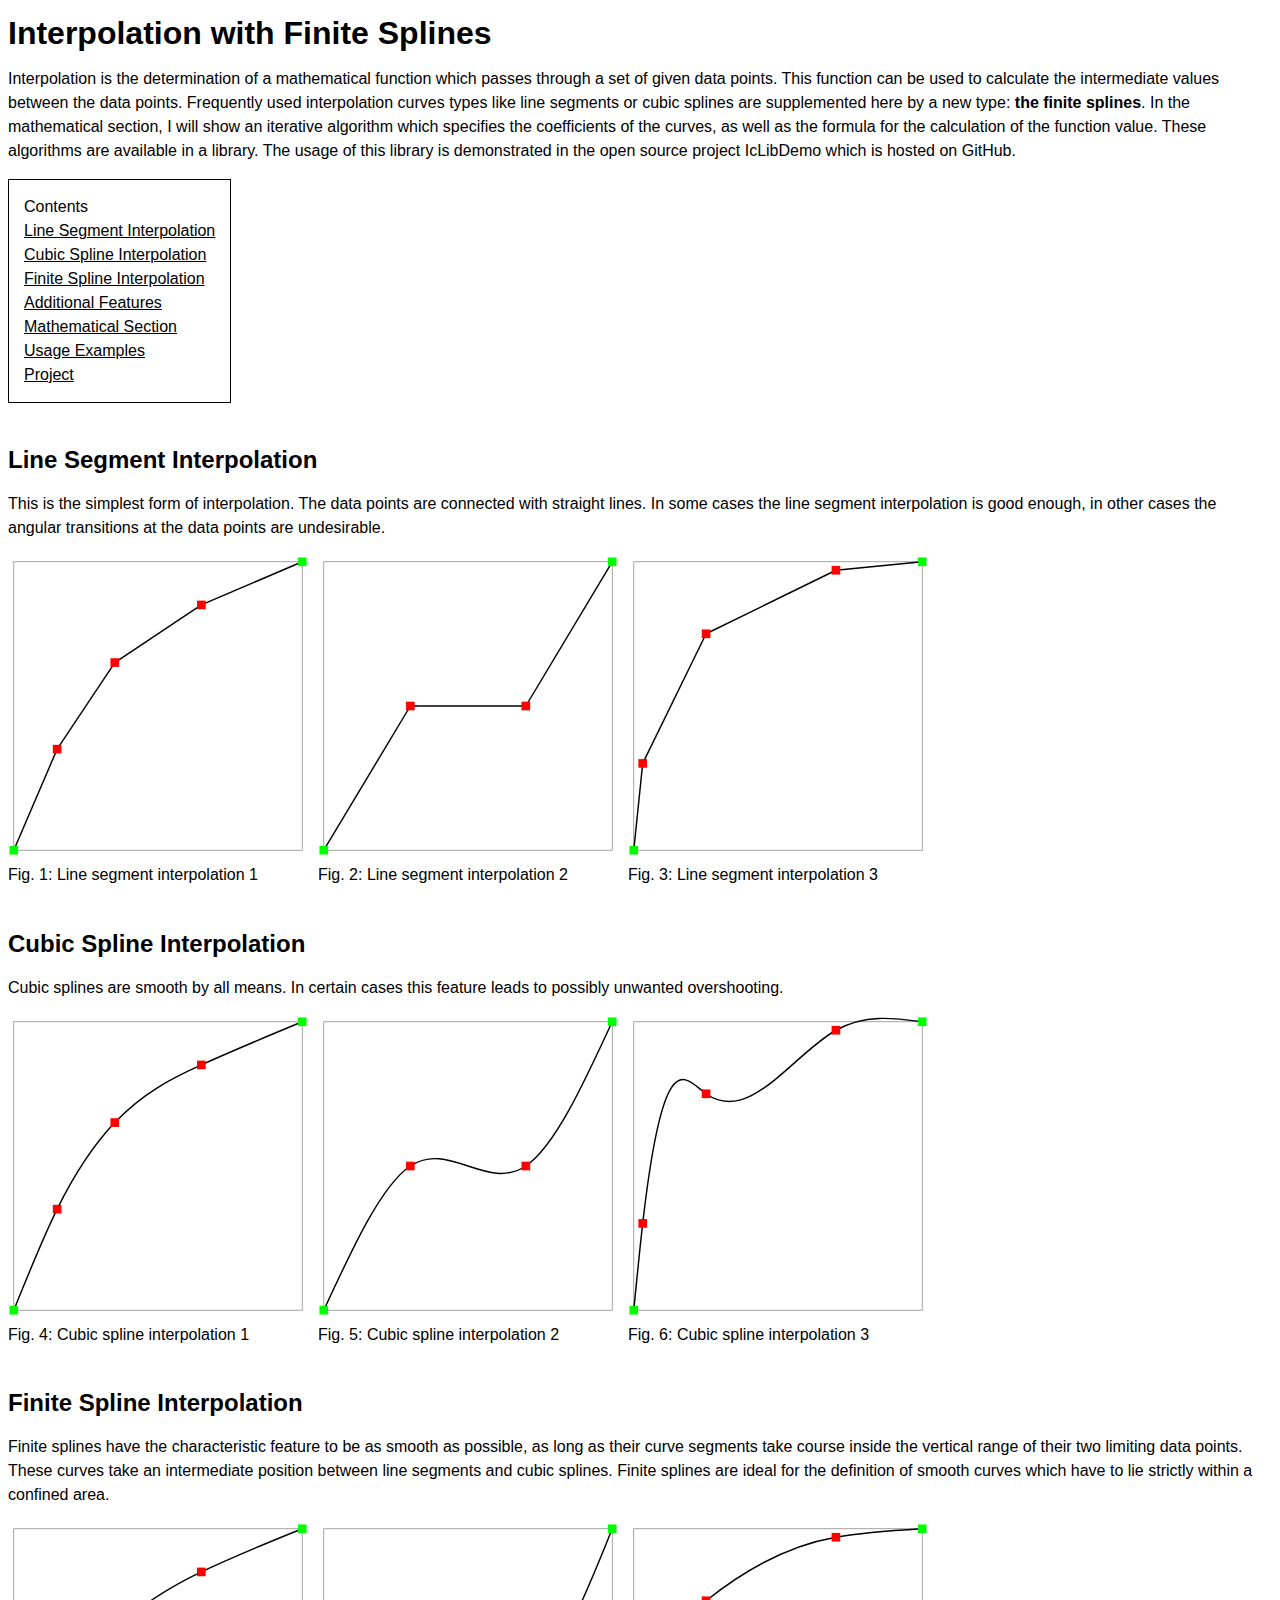
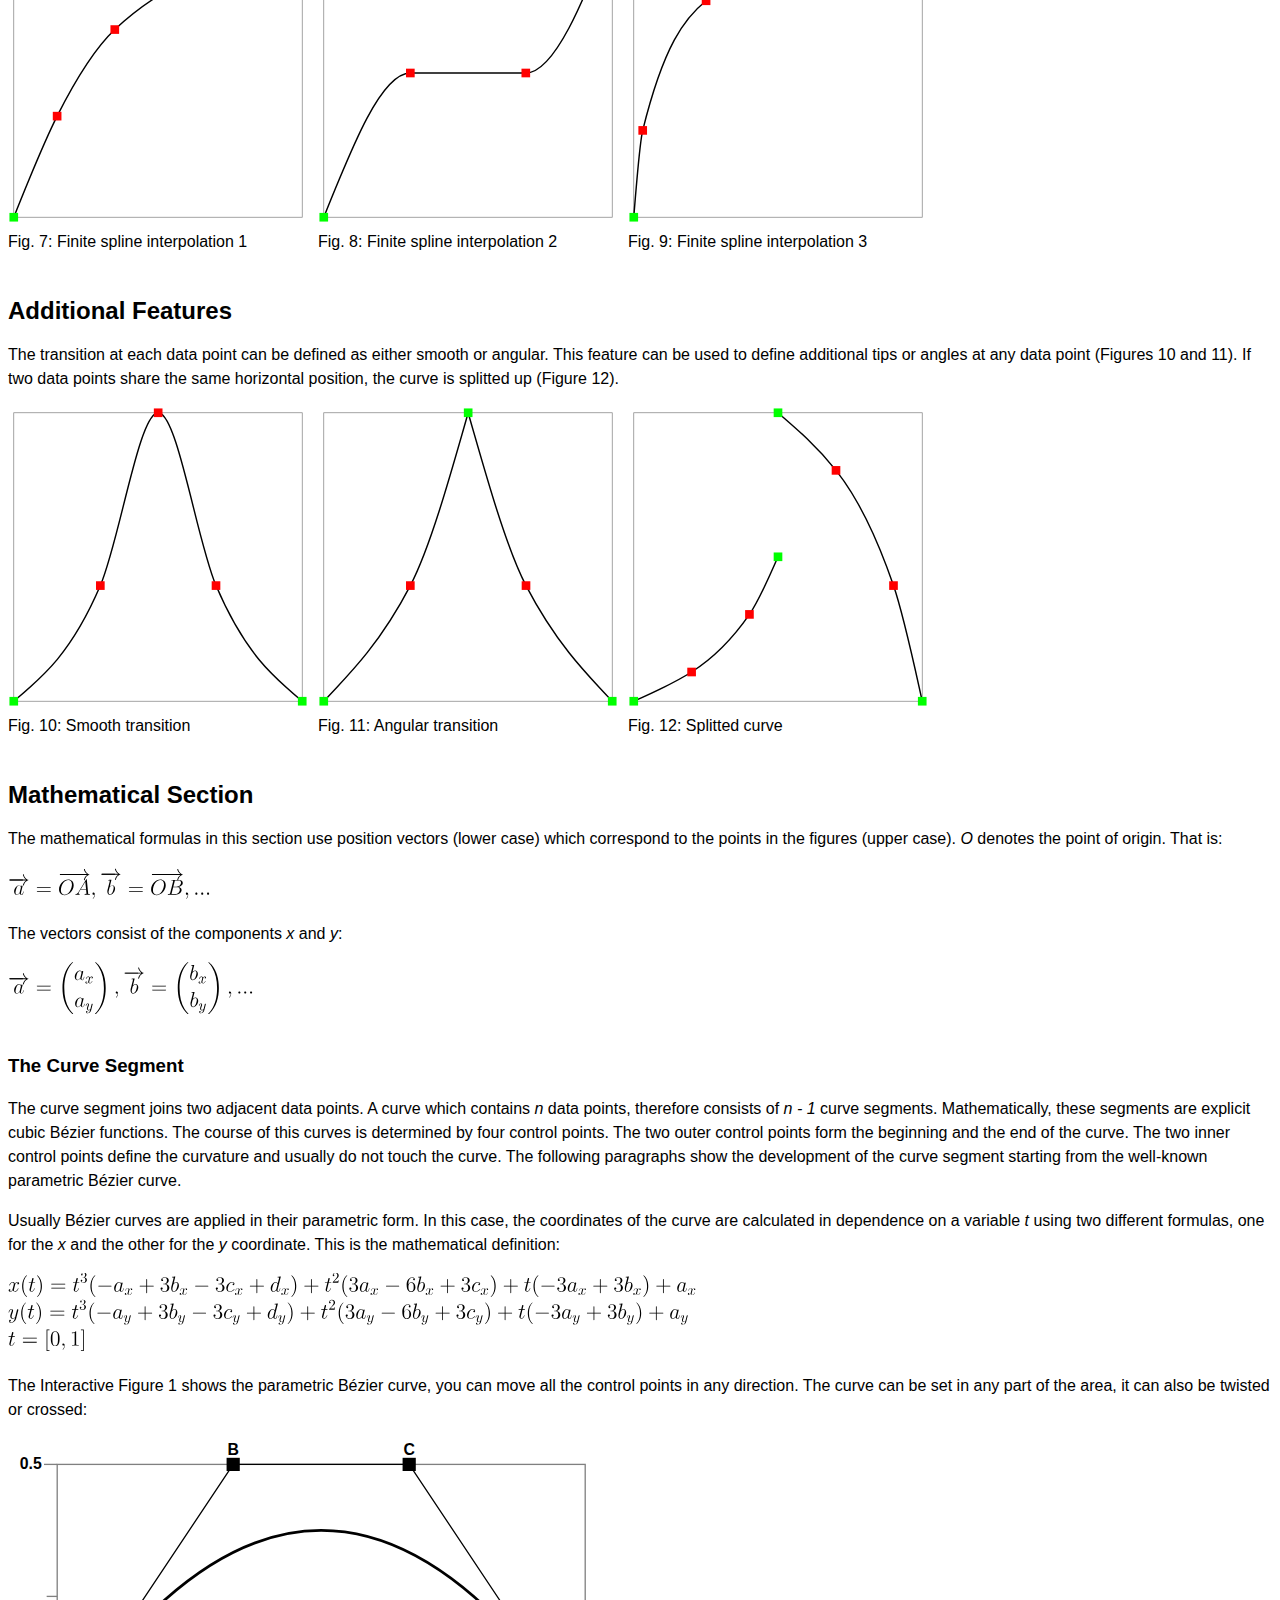
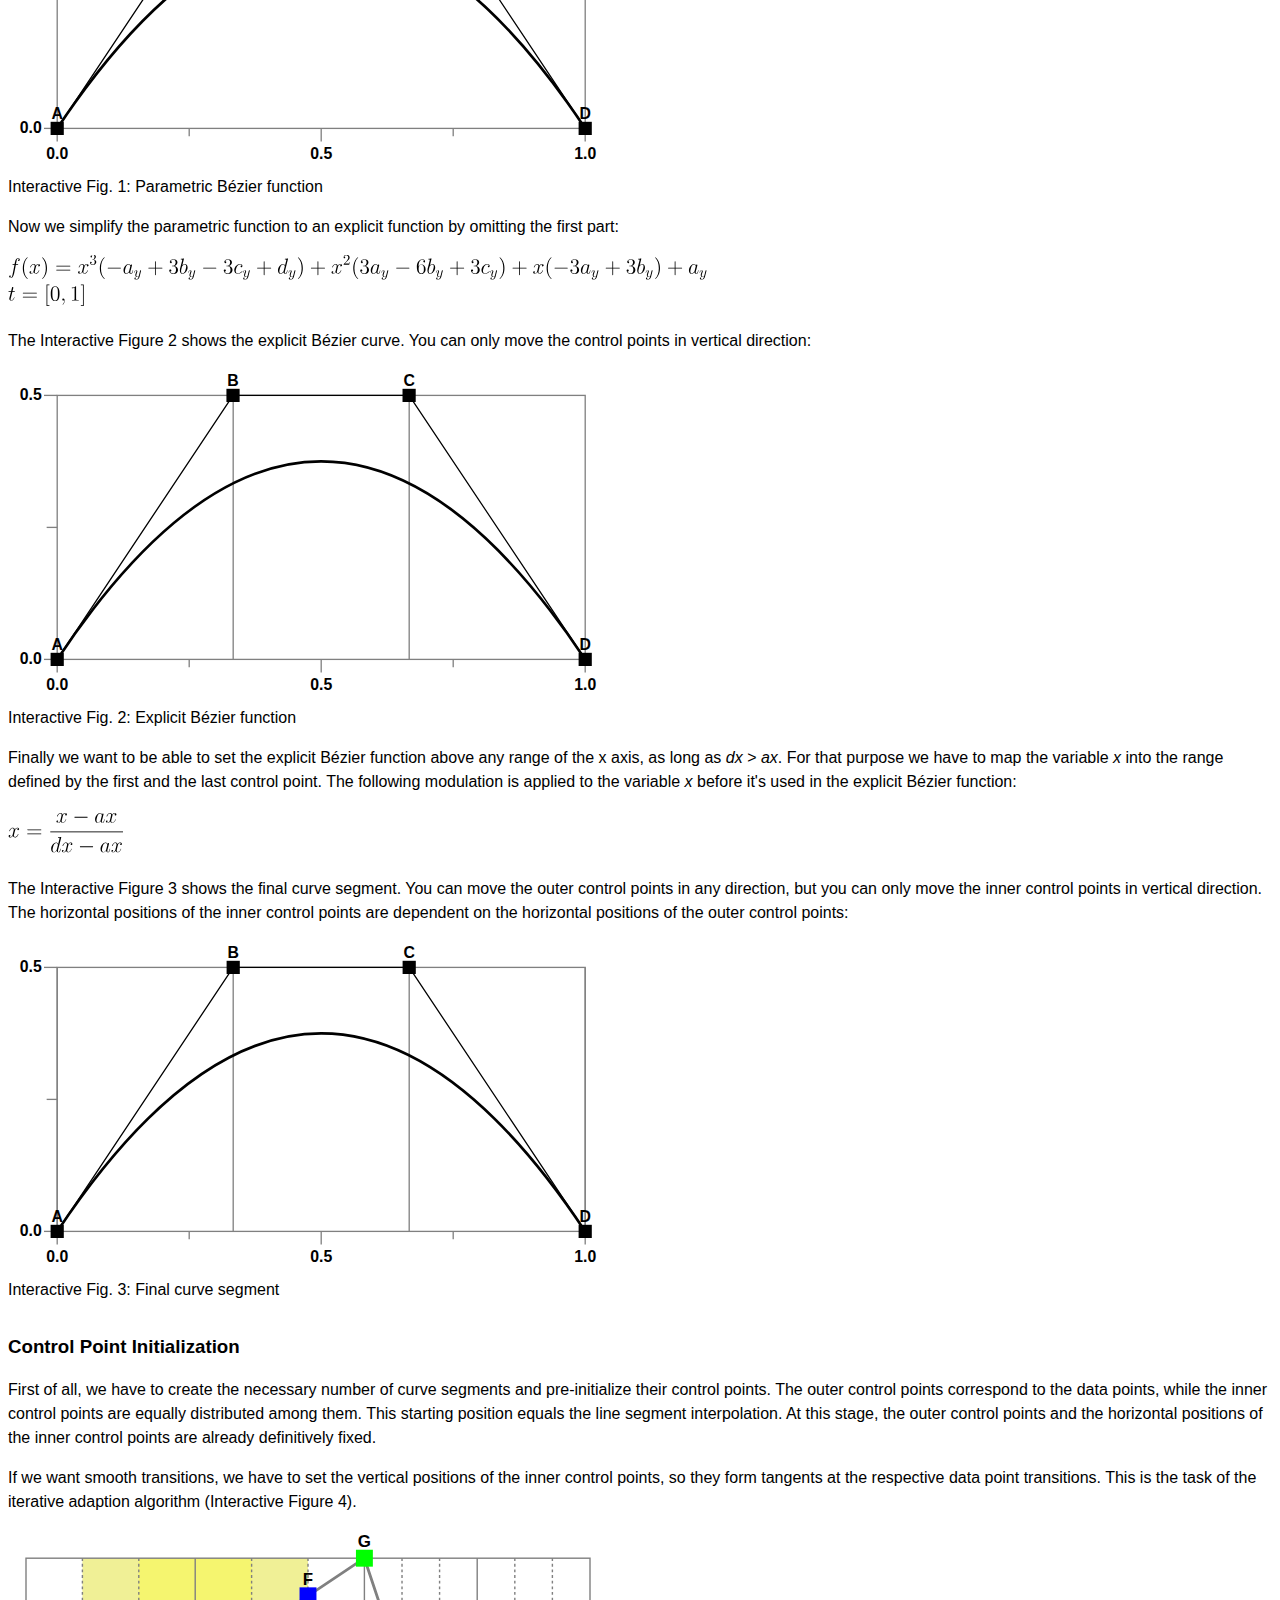
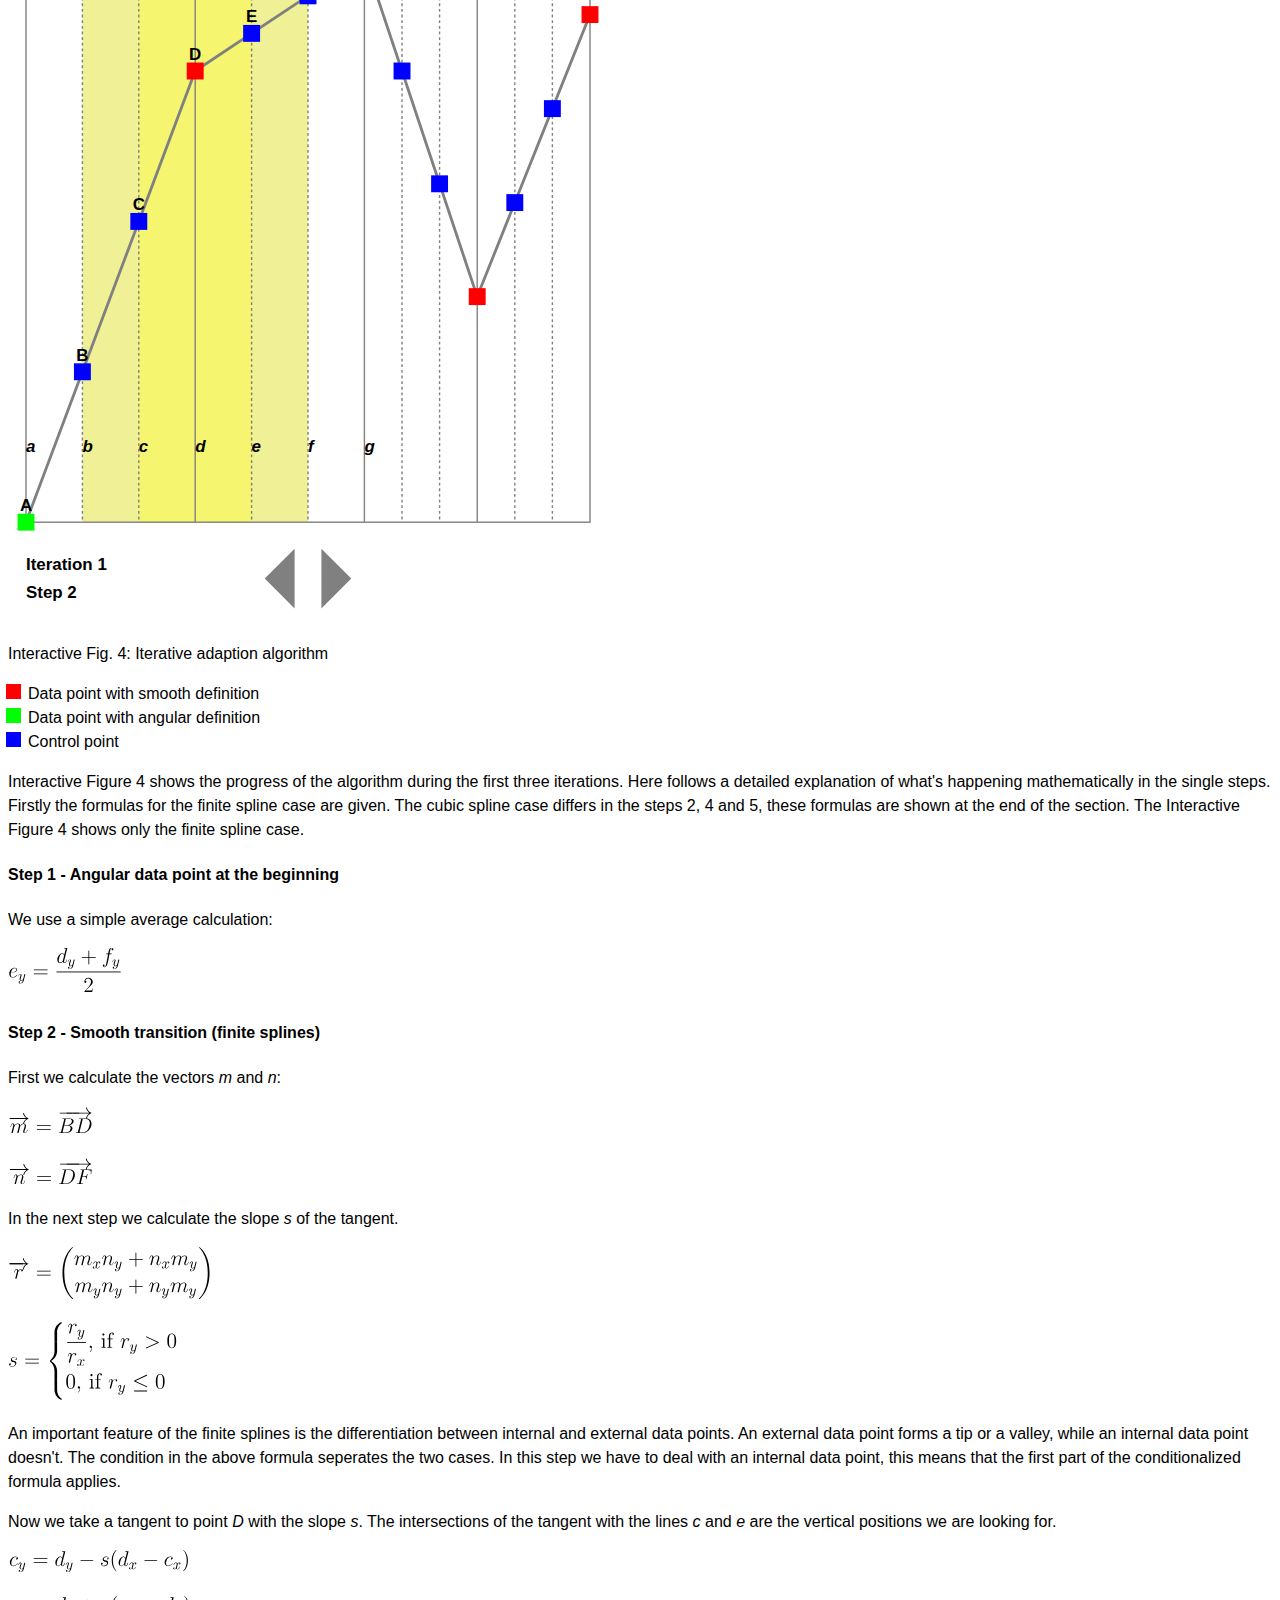
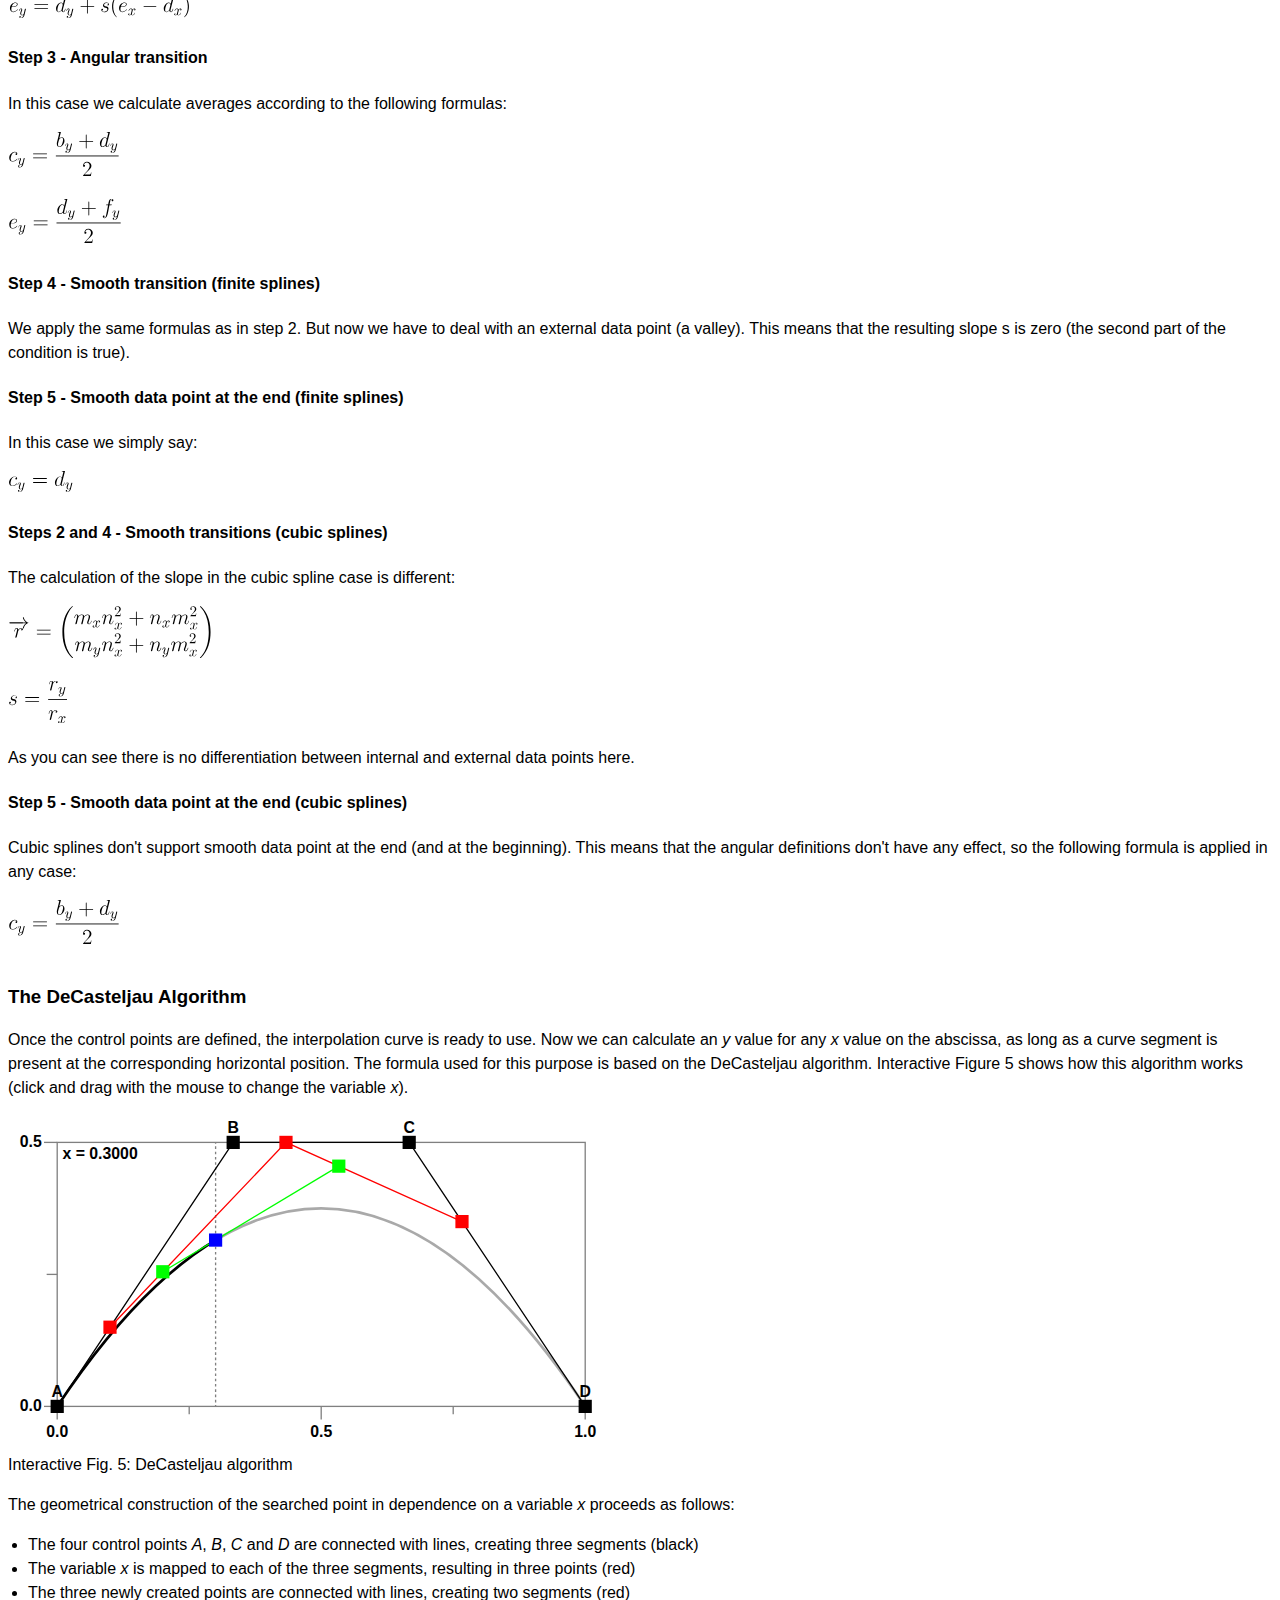
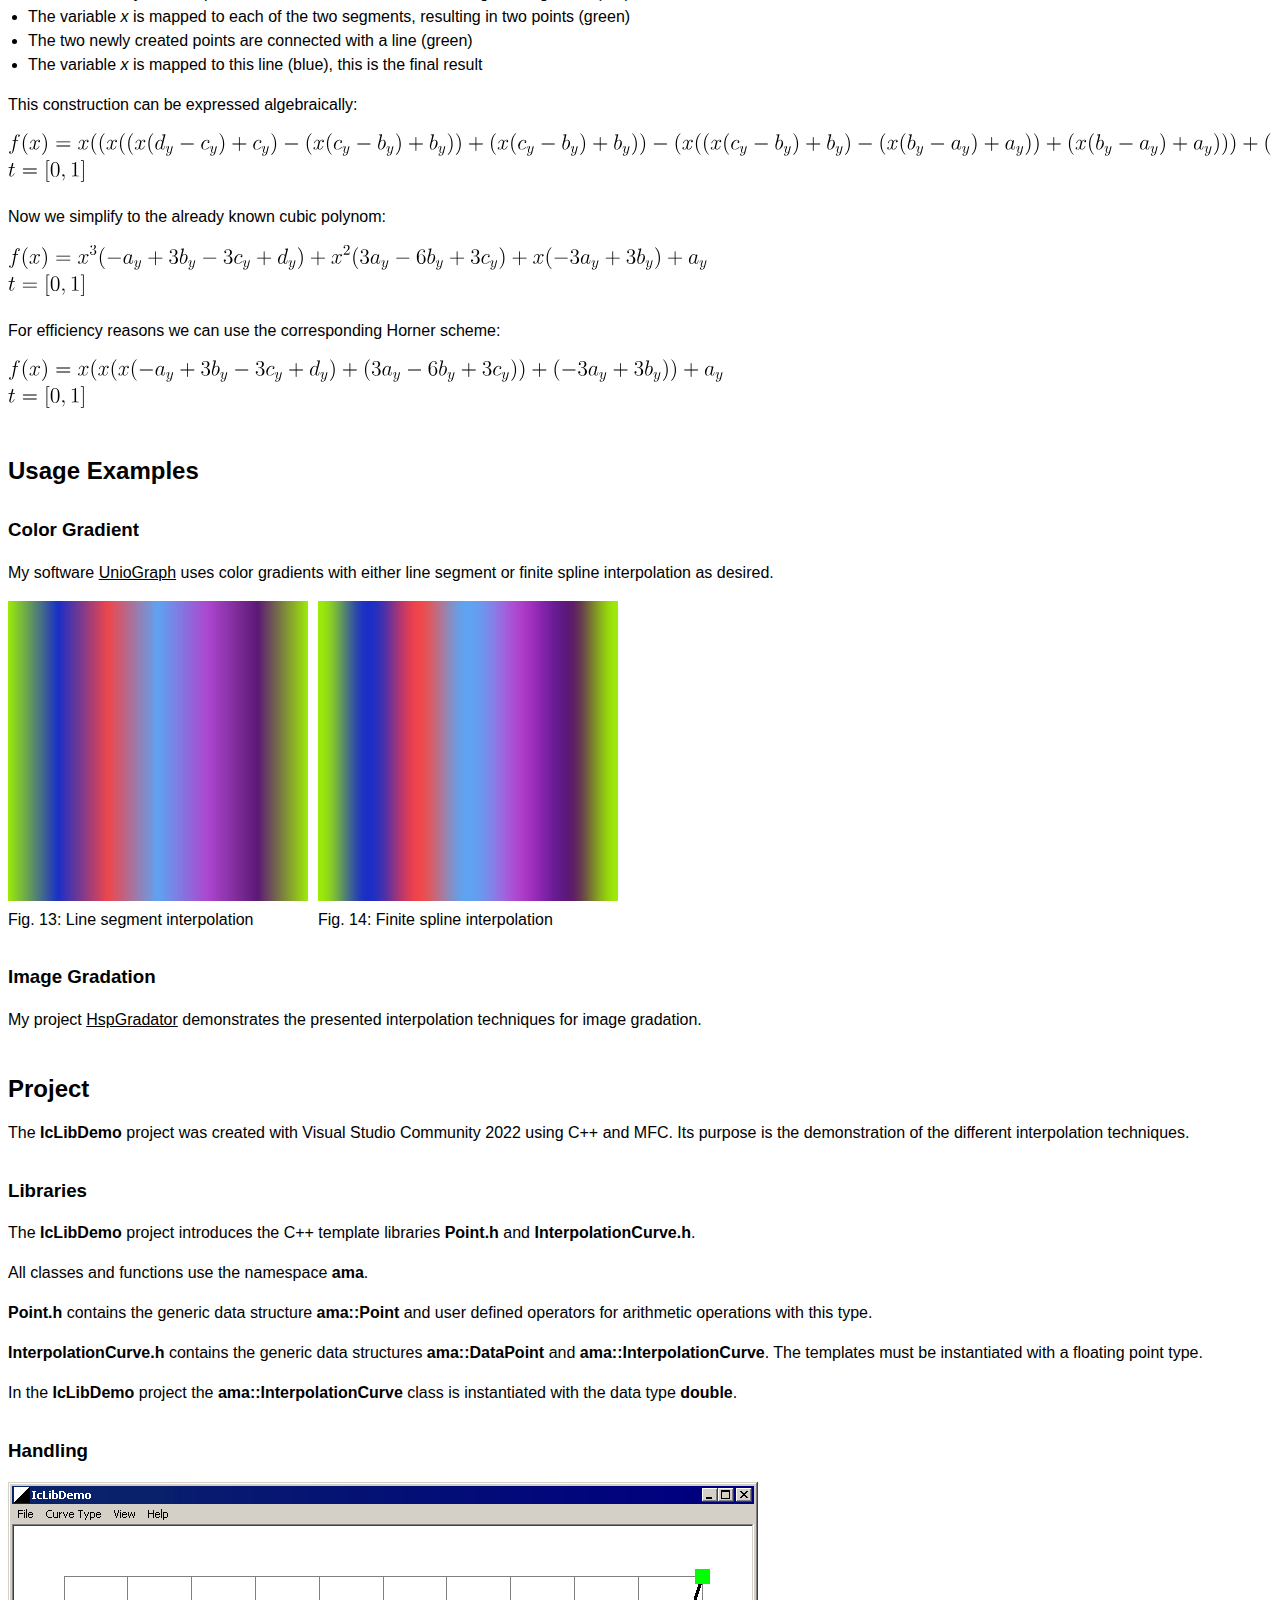
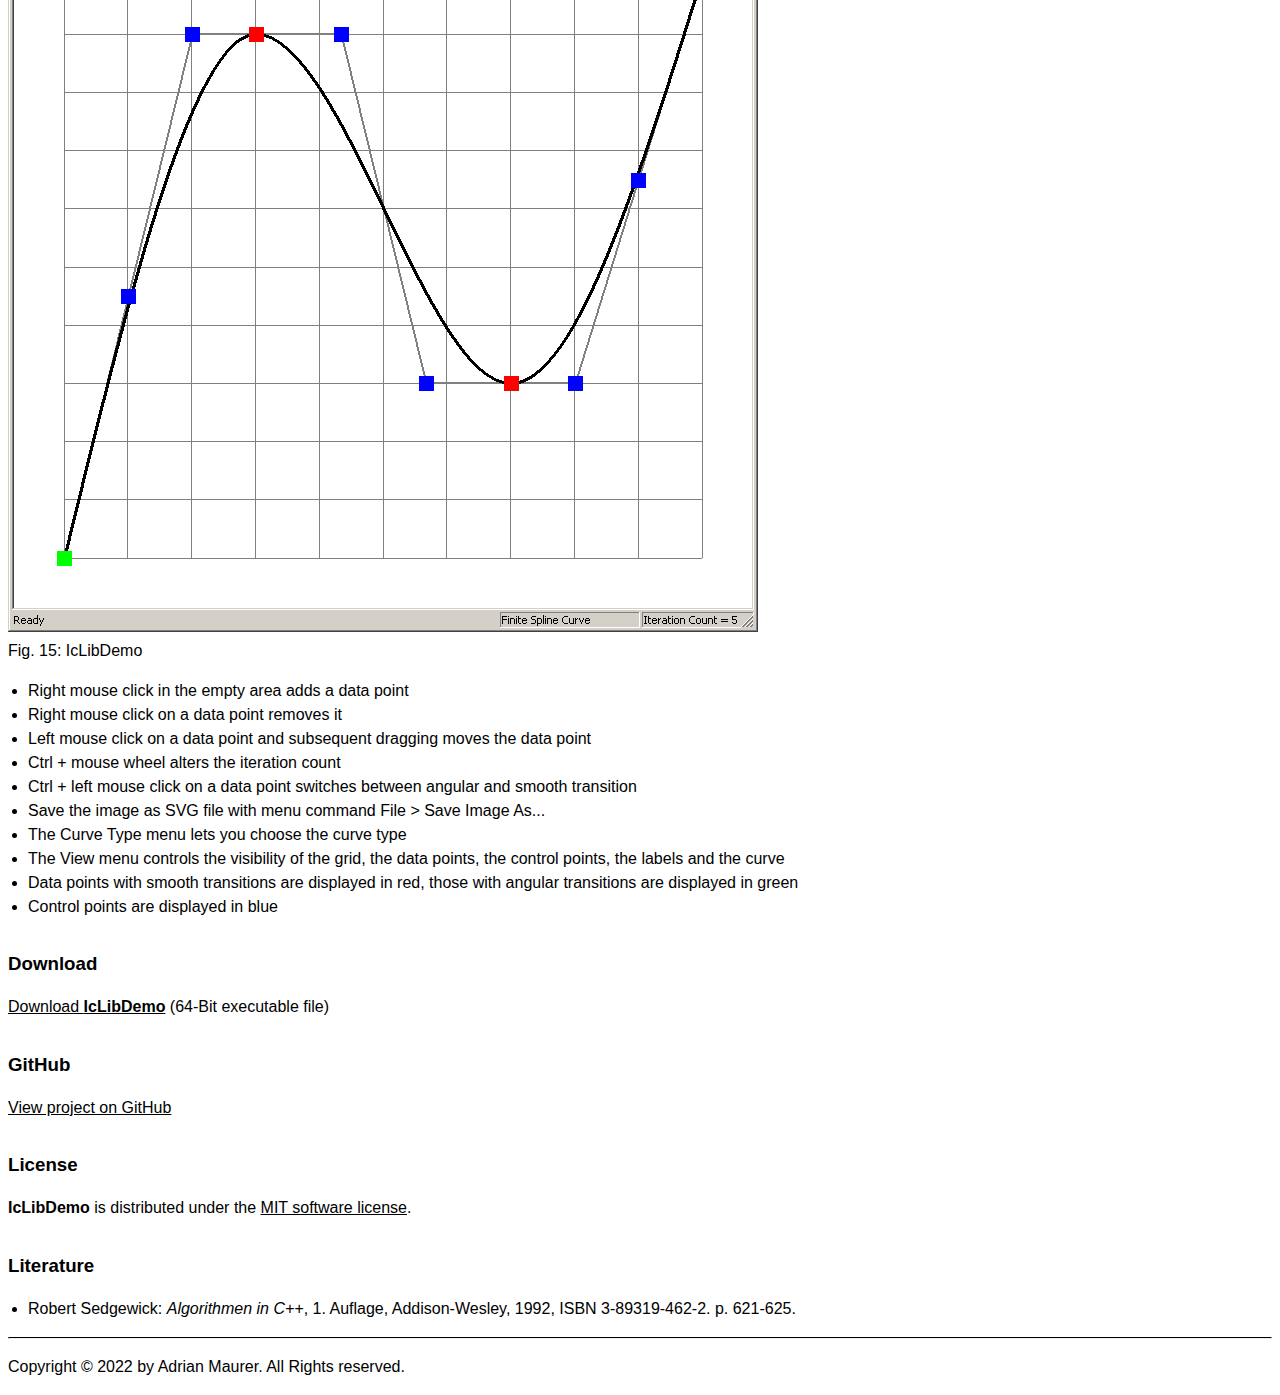
==== commit 21266b09: "Add files via upload" ====
--- a/docs/index.htm
+++ b/docs/index.htm
@@ -427,6 +427,9 @@
       The <b>IcLibDemo</b> project introduces the C++ template libraries <b>Point.h</b> and <b>InterpolationCurve.h</b>.
    </p>
    <p>
+      All classes and functions use the namespace <b>ama</b>.
+   </p>
+   <p>
       <b>Point.h</b> contains the generic data structure <b>ama::Point</b> and user defined operators for arithmetic operations with this type.
    </p>
    <p>
@@ -451,7 +454,7 @@
       <li>Left mouse click on a data point and subsequent dragging moves the data point</li>
       <li>Ctrl + mouse wheel alters the iteration count</li>
       <li>Ctrl + left mouse click on a data point switches between angular and smooth transition</li>
-      <li>Save the image as SVG file with menu command File->Save Image As...</li>
+      <li>Save the image as SVG file with menu command File > Save Image As...</li>
       <li>The Curve Type menu lets you choose the curve type</li>
       <li>The View menu controls the visibility of the grid, the data points, the control points, the labels and the curve</li>
       <li>Data points with smooth transitions are displayed in red, those with angular transitions are displayed in green</li>
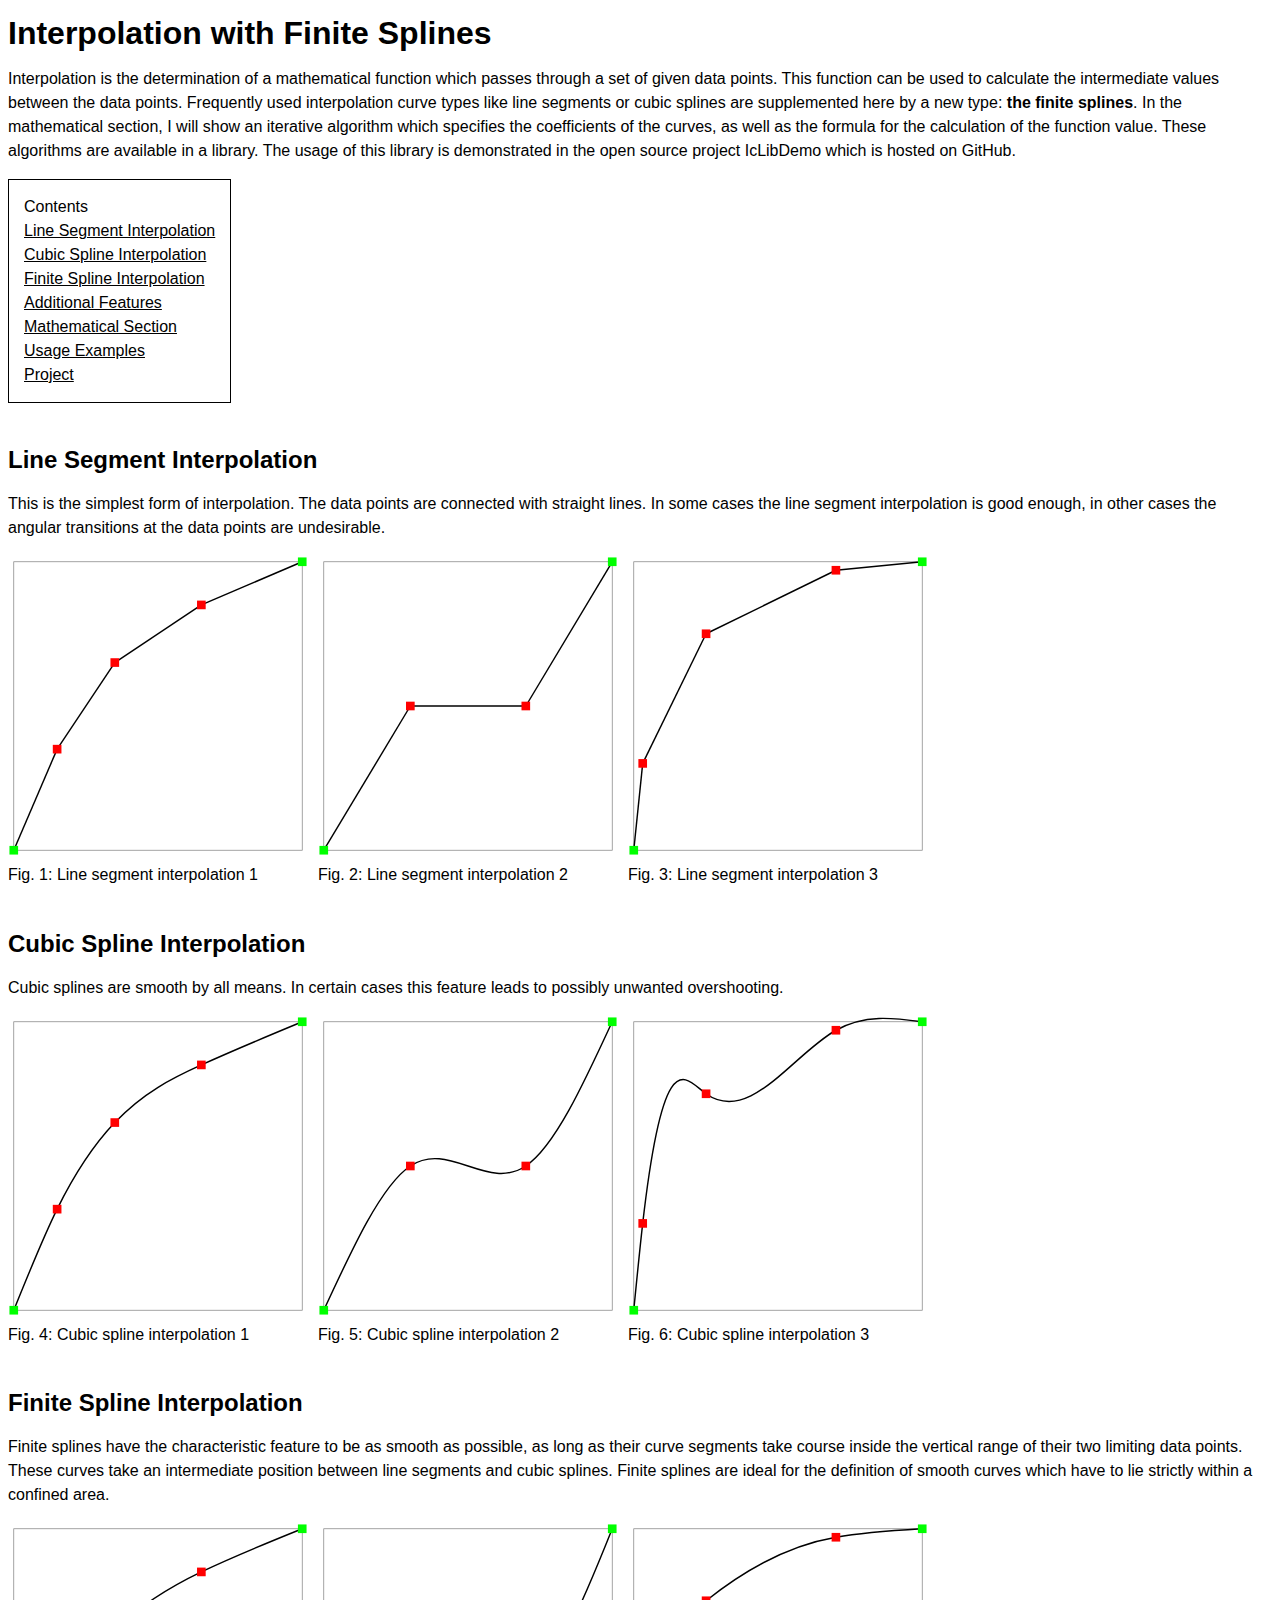
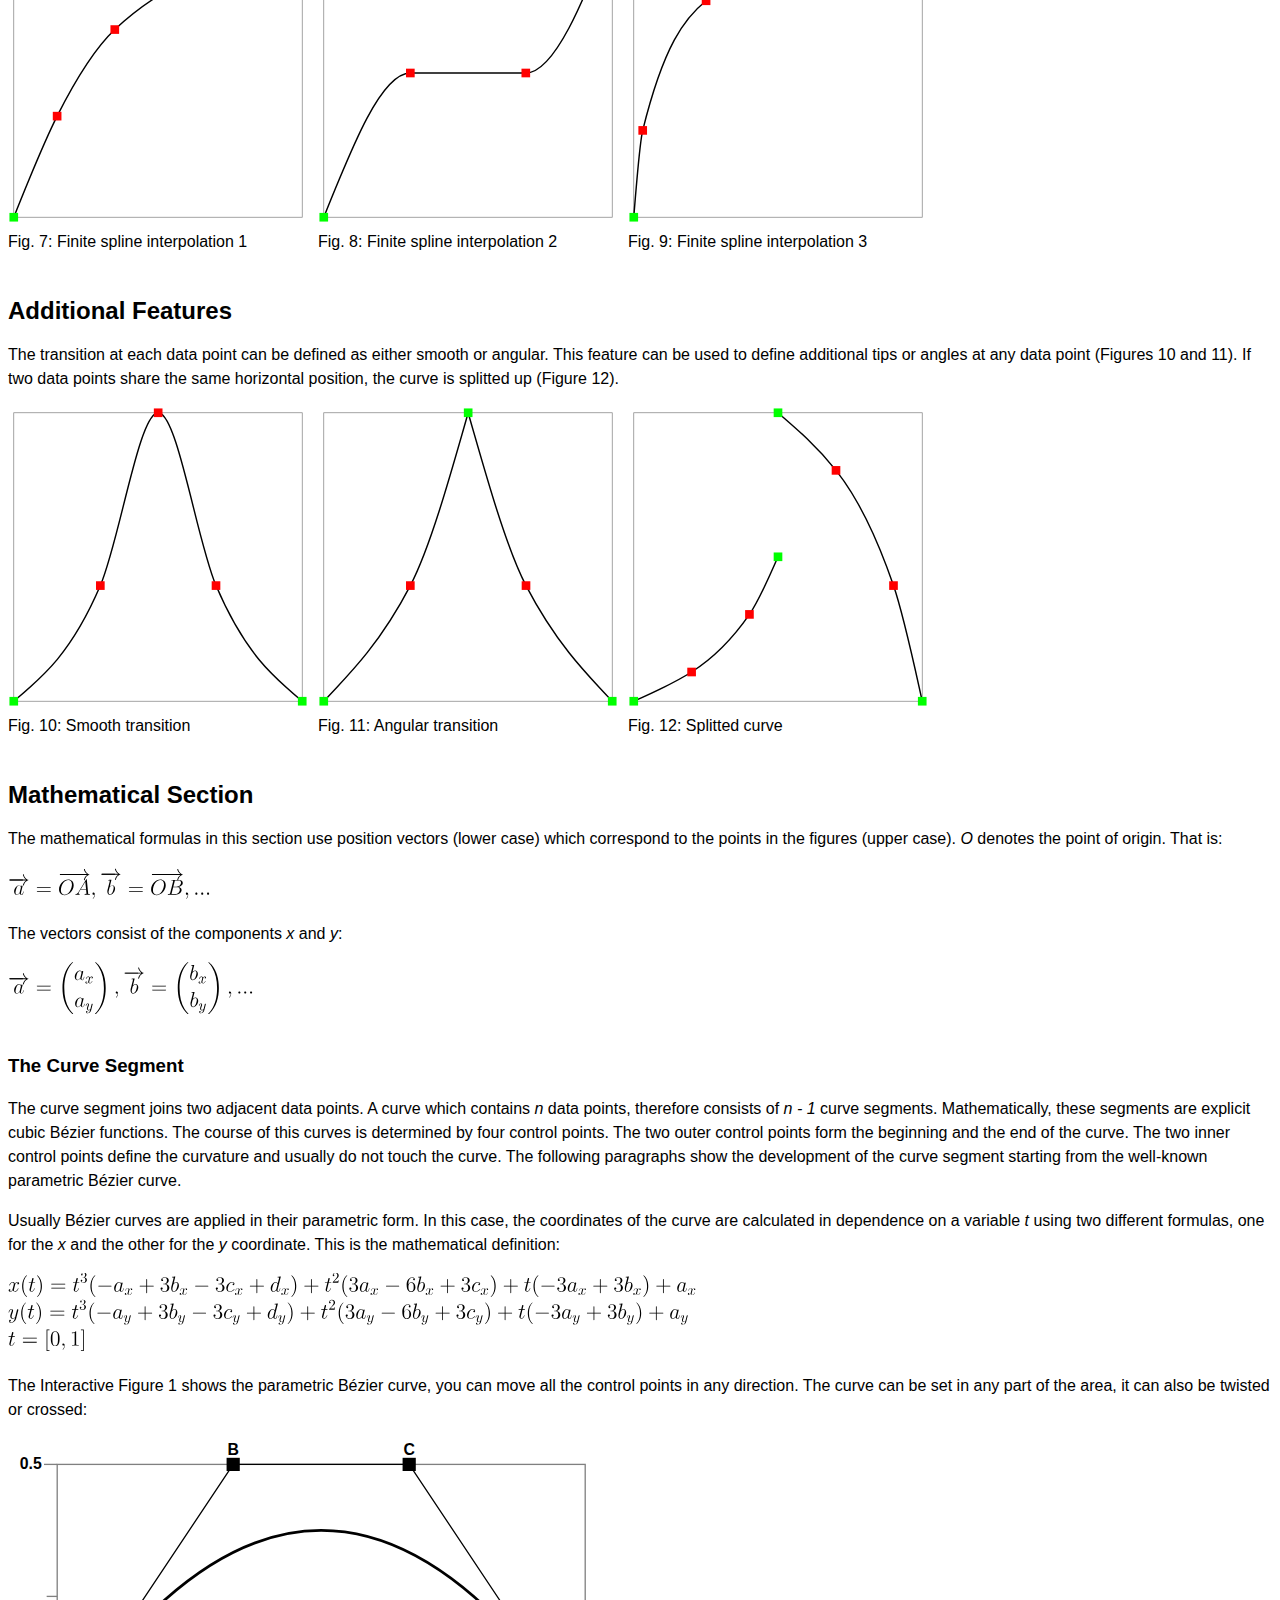
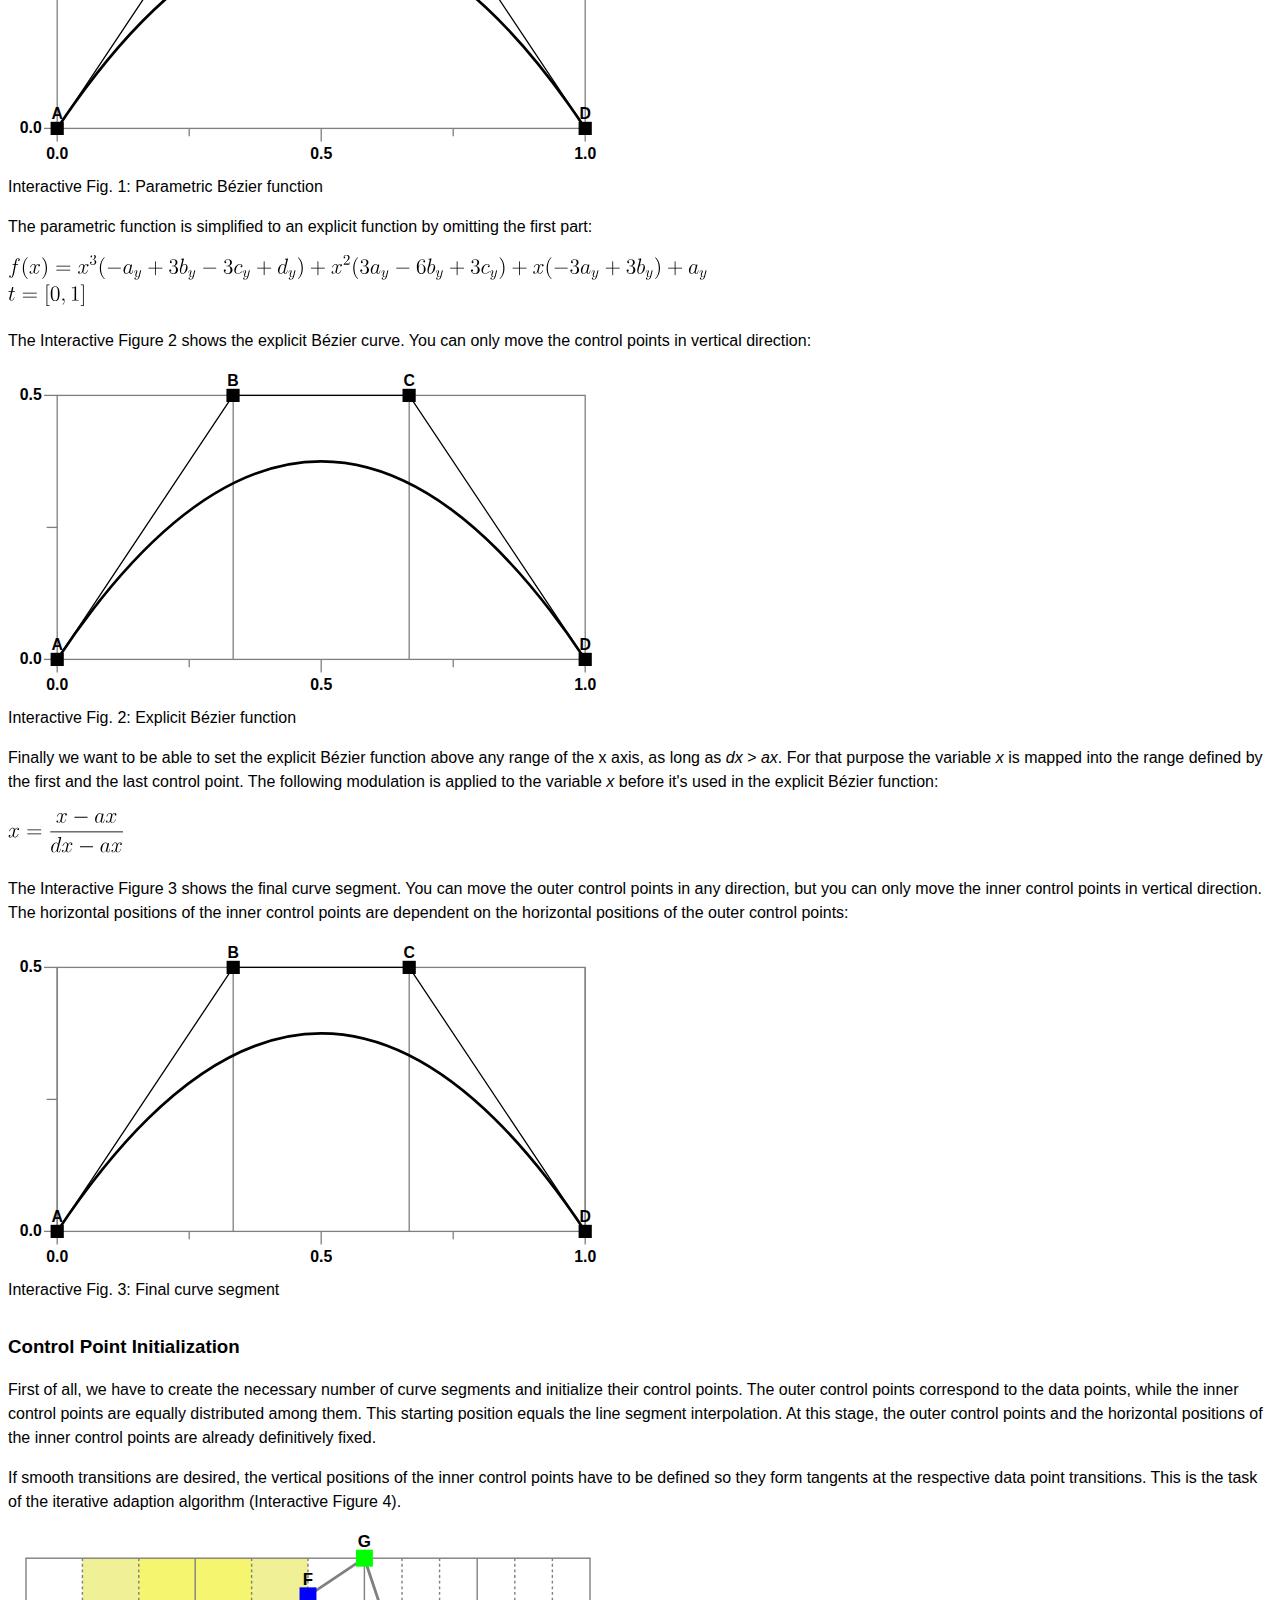
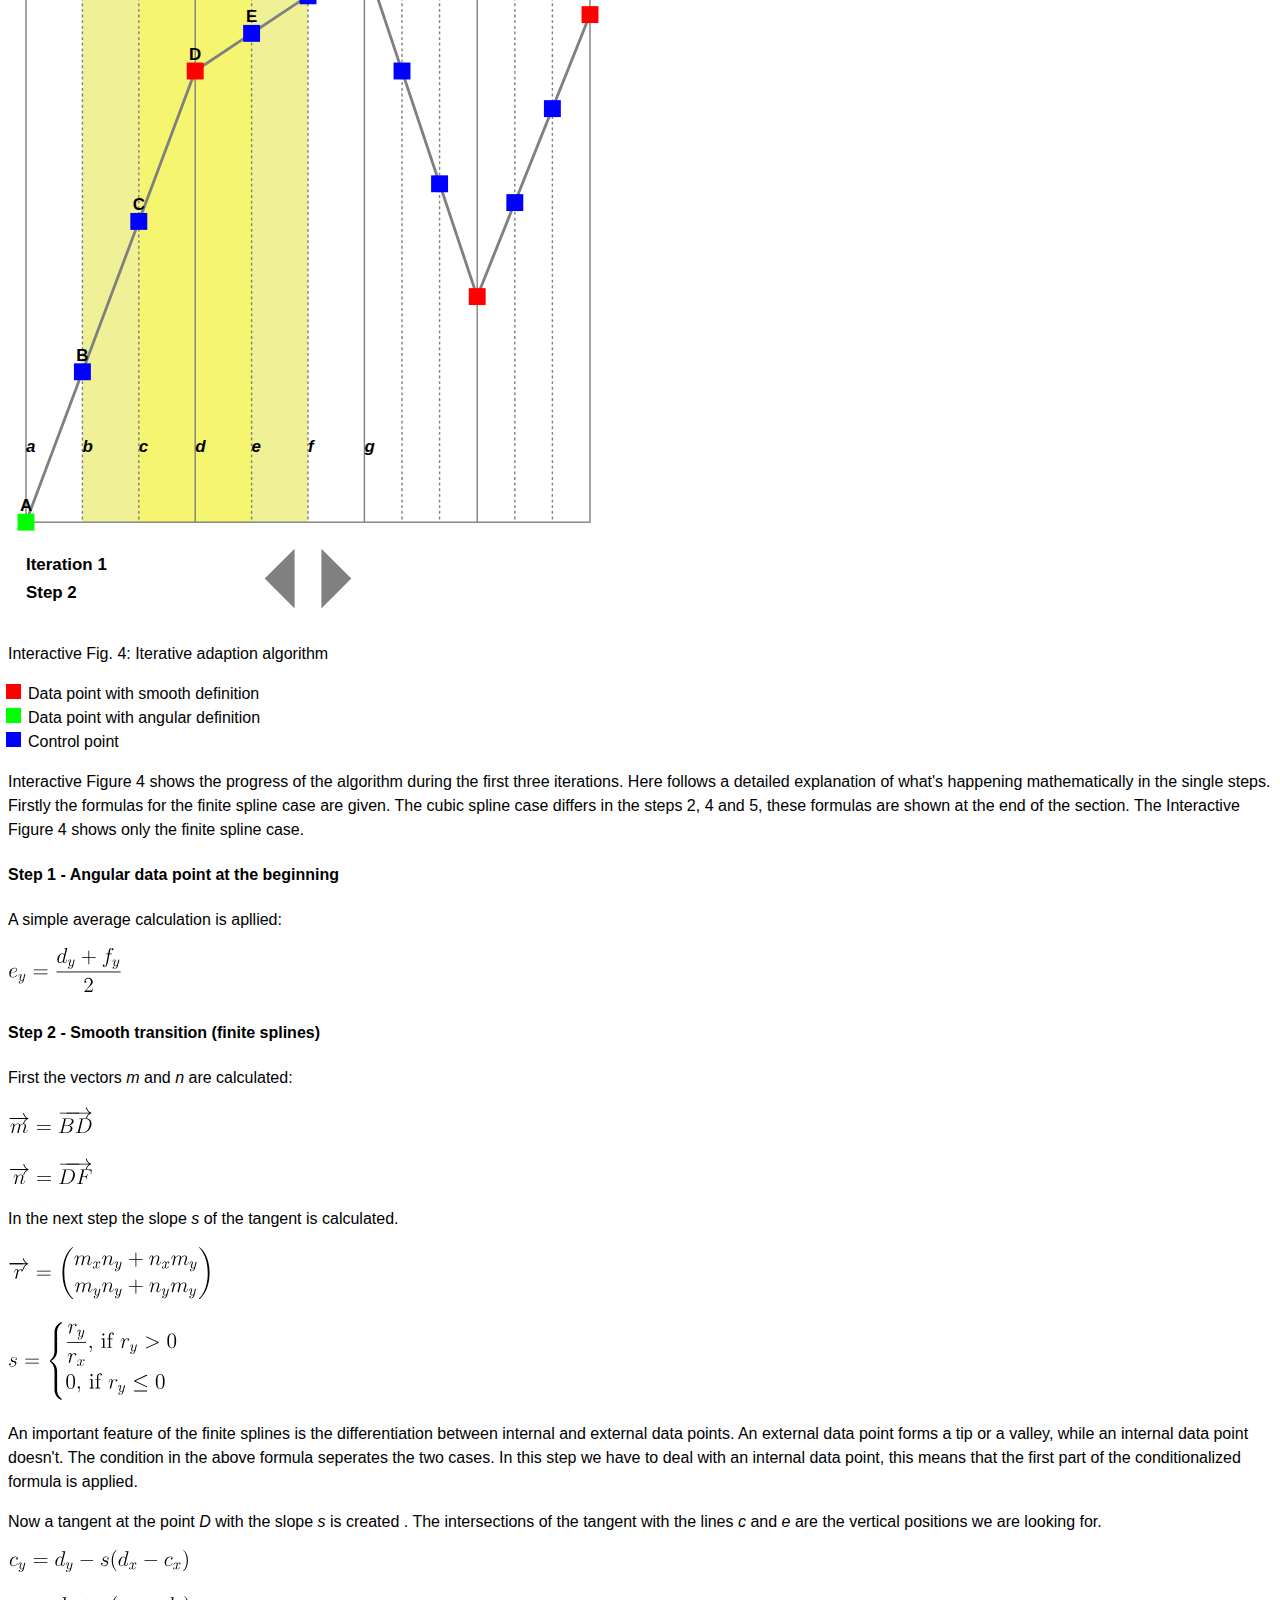
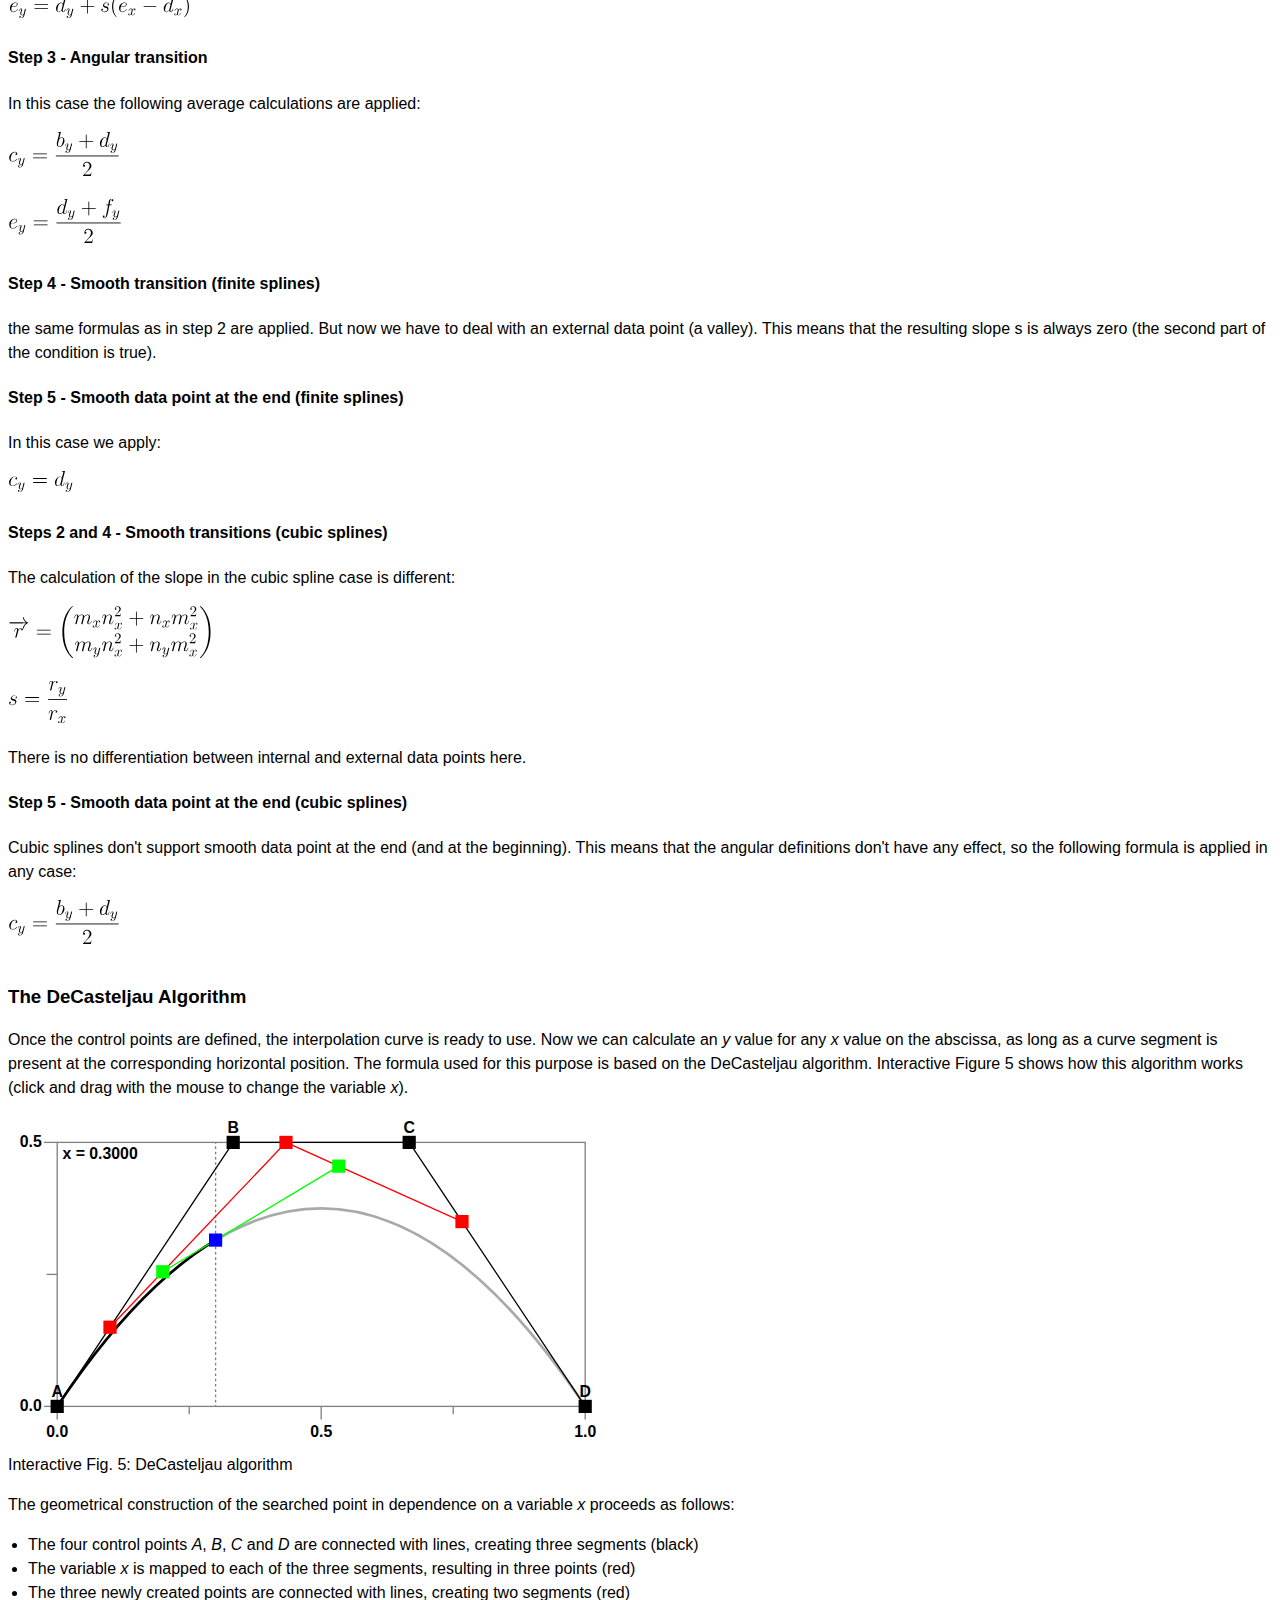
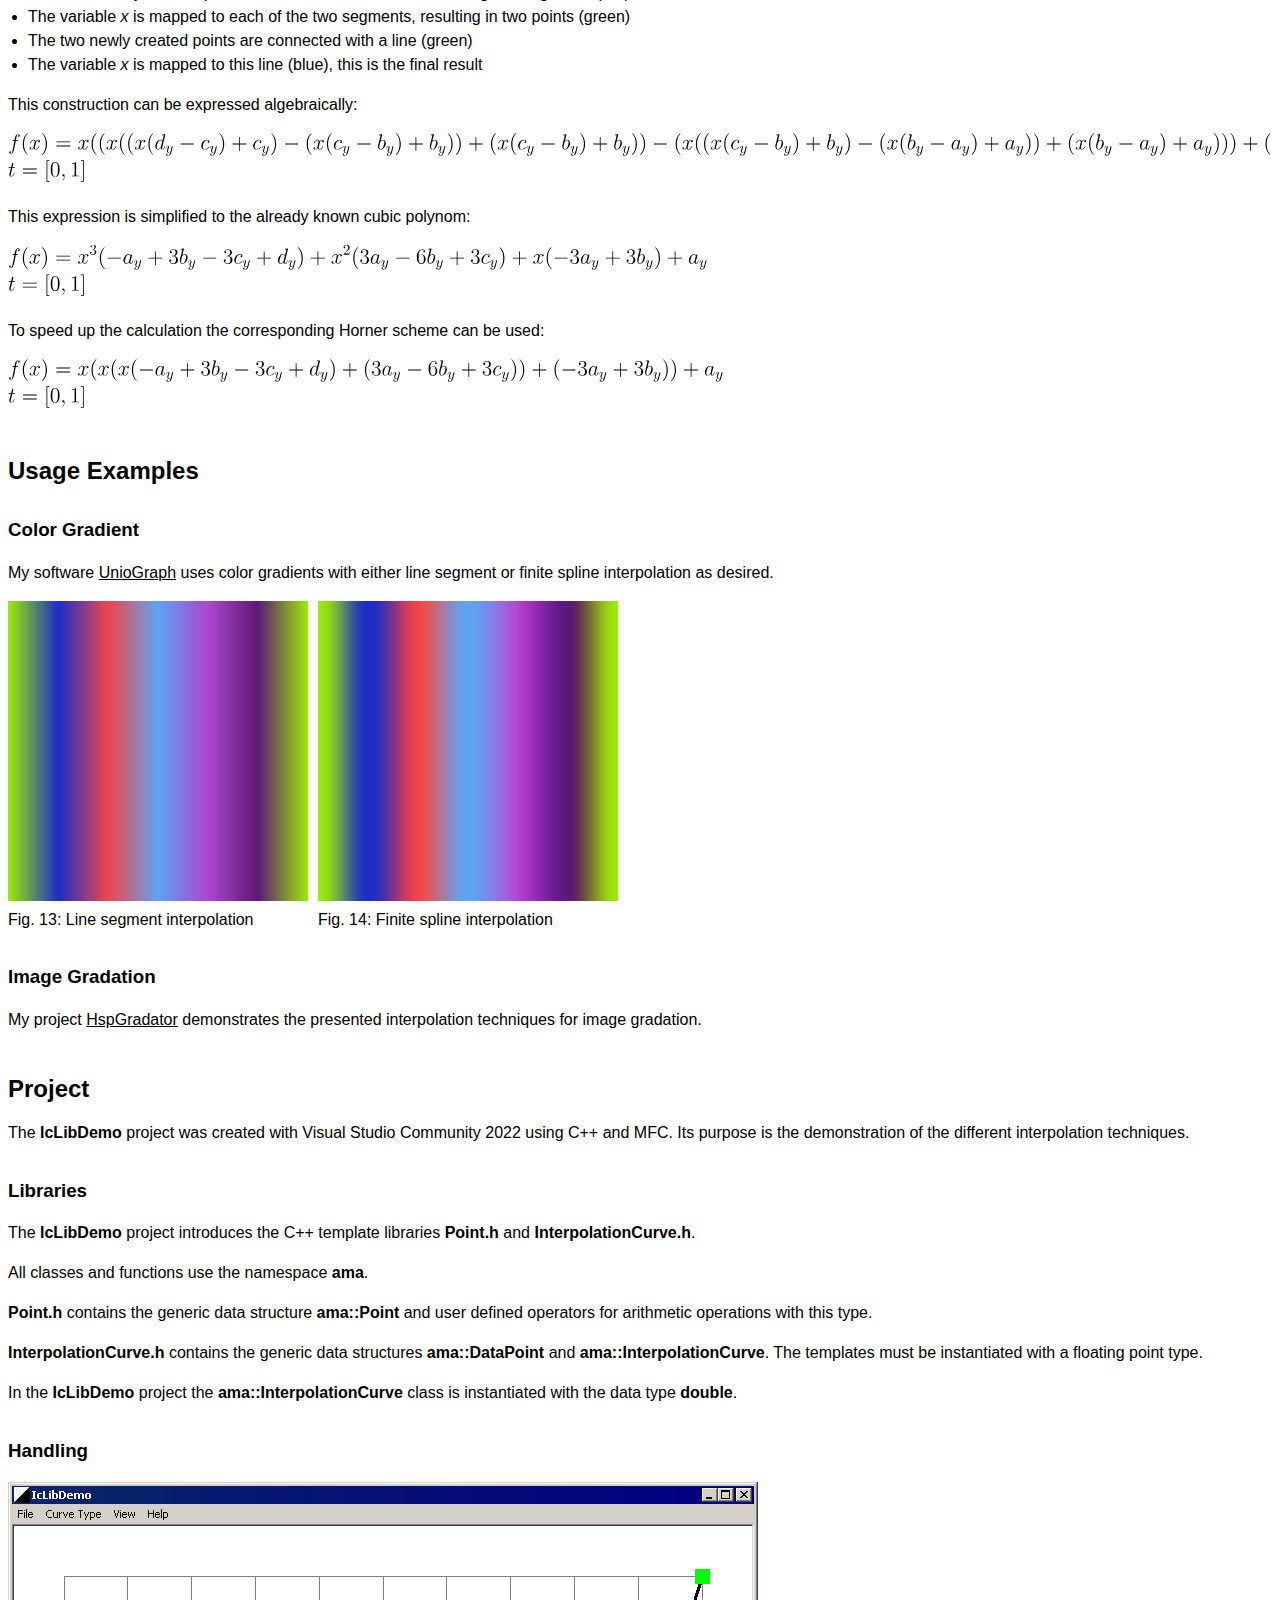
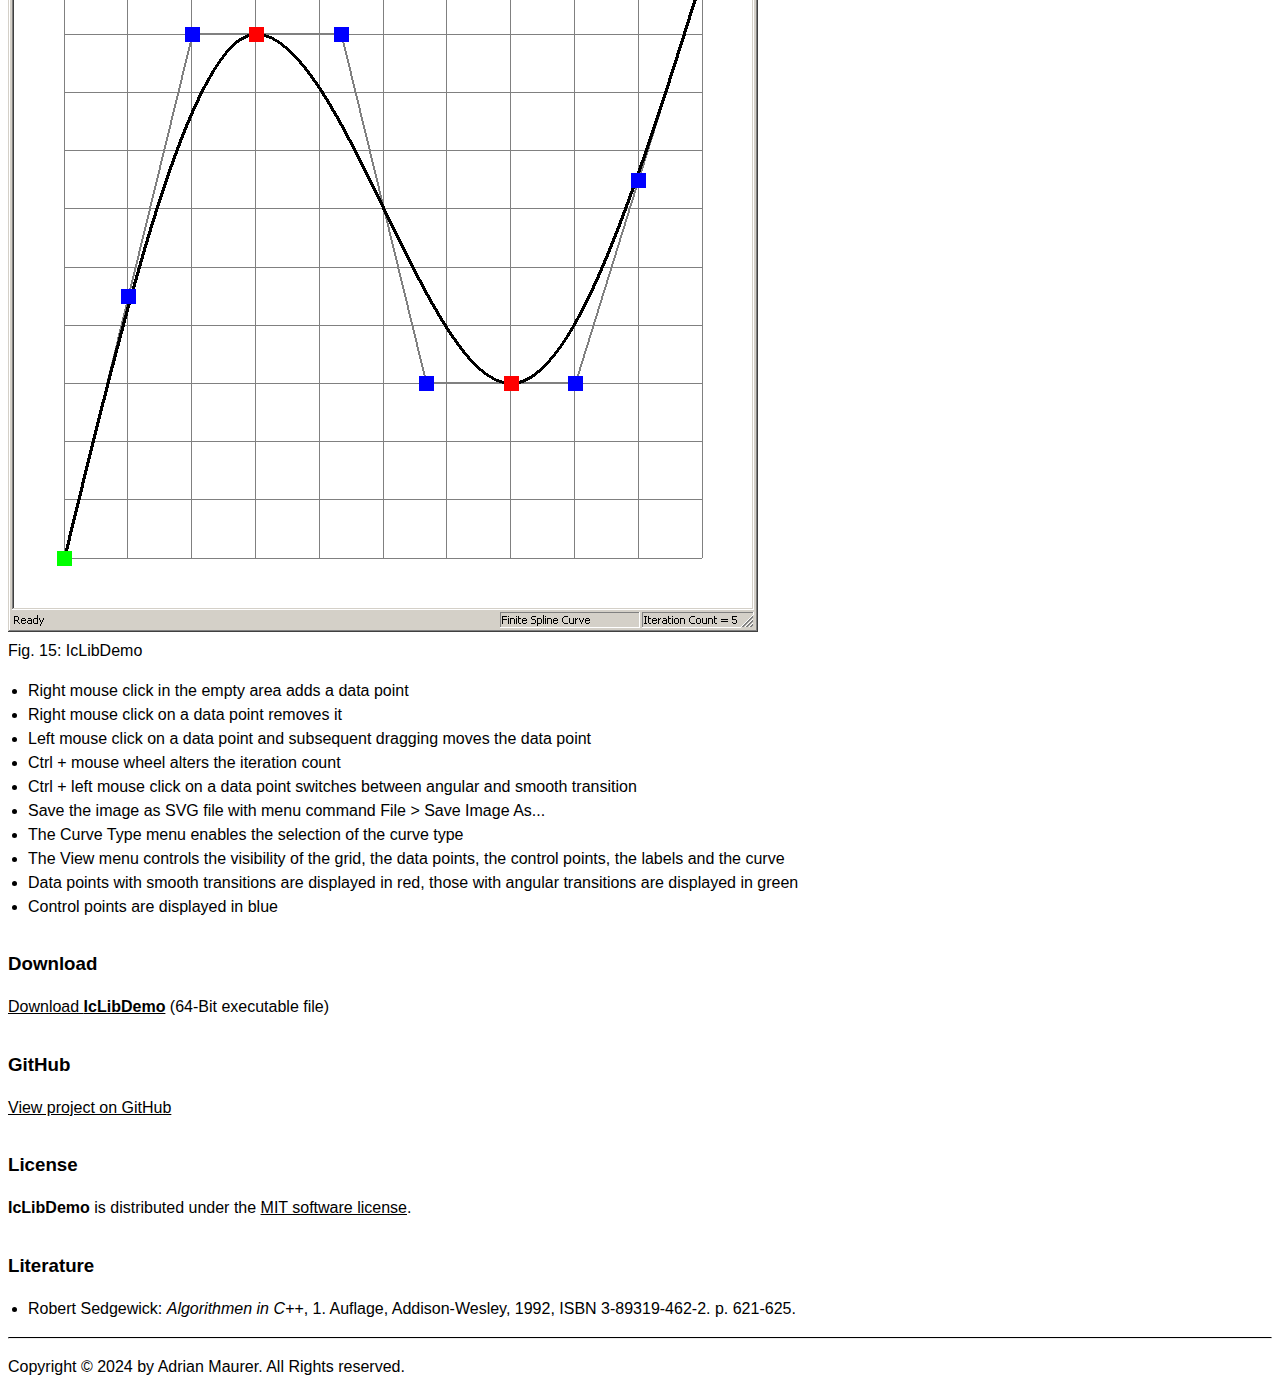
==== commit fbfc2c04: "Add files via upload" ====
--- a/docs/index.htm
+++ b/docs/index.htm
@@ -12,7 +12,7 @@
    <p>
       Interpolation is the determination of a mathematical function which passes through a set of given data points.
       This function can be used to calculate the intermediate values between the data points.
-      Frequently used interpolation curves types like line segments or cubic splines are supplemented here by a new type: <b>the finite splines</b>.
+      Frequently used interpolation curve types like line segments or cubic splines are supplemented here by a new type: <b>the finite splines</b>.
       In the mathematical section, I will show an iterative algorithm which specifies the coefficients of the curves, as well as the formula for the calculation of the function value.
       These algorithms are available in a library.
       The usage of this library is demonstrated in the open source project IcLibDemo which is hosted on GitHub.
@@ -166,9 +166,9 @@
          </figcaption>
       </figure>
    </p>
-   <p>
-      Now we simplify the parametric function to an explicit function by omitting the first part:
-   </p>
+	<p>
+		The parametric function is simplified to an explicit function by omitting the first part:
+	</p>
    <p>
       <object data="IcLibDemo/Formula_B02.svg"></object>
    </p>
@@ -185,11 +185,11 @@
          </figcaption>
       </figure>
    </p>
-   <p>
-      Finally we want to be able to set the explicit Bézier function above any range of the x axis, as long as <i>dx > ax</i>.
-      For that purpose we have to map the variable <i>x</i> into the range defined by the first and the last control point.
-      The following modulation is applied to the variable <i>x</i> before it's used in the explicit Bézier function:
-   </p>
+	<p>
+		Finally we want to be able to set the explicit Bézier function above any range of the x axis, as long as <i>dx > ax</i>.
+		For that purpose the variable <i>x</i> is mapped into the range defined by the first and the last control point.
+		The following modulation is applied to the variable <i>x</i> before it's used in the explicit Bézier function:
+	</p>
    <p>
       <object data="IcLibDemo/Formula_B03.svg"></object>
    </p>
@@ -211,15 +211,15 @@
       Control Point Initialization
    </h3>
    <p>
-      First of all, we have to create the necessary number of curve segments and pre-initialize their control points.
+      First of all, we have to create the necessary number of curve segments and initialize their control points.
       The outer control points correspond to the data points, while the inner control points are equally distributed among them.
       This starting position equals the line segment interpolation.
       At this stage, the outer control points and the horizontal positions of the inner control points are already definitively fixed.
    </p>
-   <p>
-      If we want smooth transitions, we have to set the vertical positions of the inner control points, so they form tangents at the respective data point transitions.
-      This is the task of the iterative adaption algorithm (Interactive Figure 4).
-   </p>
+	<p>
+		If smooth transitions are desired, the vertical positions of the inner control points have to be defined so they form tangents at the respective data point transitions.
+		This is the task of the iterative adaption algorithm (Interactive Figure 4).
+	</p>
    <p>
       <figure>
          <object data="IcLibDemo/Iterative_Adaption_Algorithm.svg" title="Iterative adaption algorithm"></object>
@@ -244,27 +244,27 @@
    <h4>
       Step 1 - Angular data point at the beginning
    </h4>
-   <p>
-      We use a simple average calculation:
-   </p>
+	<p>
+		A simple average calculation is apllied:
+	</p>
    <p>
       <object data="IcLibDemo/Formula_C01.svg"></object>
    </p>
    <h4>
       Step 2 - Smooth transition (finite splines)
    </h4>
-   <p>
-      First we calculate the vectors <i>m</i> and <i>n</i>:
-   </p>
+	<p>
+		First the vectors <i>m</i> and <i>n</i> are calculated:
+	</p>
    <p>
       <object data="IcLibDemo/Formula_C02.svg"></object>
    </p>
    <p>
       <object data="IcLibDemo/Formula_C03.svg"></object>
    </p>
-   <p>
-      In the next step we calculate the slope <i>s</i> of the tangent.
-   </p>
+	<p>
+		In the next step the slope <i>s</i> of the tangent is calculated.
+	</p>
    <p>
       <object data="IcLibDemo/Formula_C04.svg"></object>
    </p>
@@ -275,12 +275,12 @@
       An important feature of the finite splines is the differentiation between internal and external data points.
       An external data point forms a tip or a valley, while an internal data point doesn't.
       The condition in the above formula seperates the two cases.
-      In this step we have to deal with an internal data point, this means that the first part of the conditionalized formula applies.
-   </p>
-   <p>
-      Now we take a tangent to point <i>D</i> with the slope <i>s</i>.
-      The intersections of the tangent with the lines <i>c</i> and <i>e</i> are the vertical positions we are looking for.
-   </p>
+      In this step we have to deal with an internal data point, this means that the first part of the conditionalized formula is applied.
+   </p>
+	<p>
+		Now a tangent at the point <i>D</i> with the slope <i>s</i> is created .
+		The intersections of the tangent with the lines <i>c</i> and <i>e</i> are the vertical positions we are looking for.
+	</p>
    <p>
       <object data="IcLibDemo/Formula_C06.svg"></object>
    </p>
@@ -290,9 +290,9 @@
    <h4>
       Step 3 - Angular transition
    </h4>
-   <p>
-      In this case we calculate averages according to the following formulas:
-   </p>
+	<p>
+		In this case the following average calculations are applied:
+	</p>
    <p>
       <object data="IcLibDemo/Formula_C08.svg"></object>
    </p>
@@ -302,16 +302,16 @@
    <h4>
       Step 4 - Smooth transition (finite splines)
    </h4>
-   <p>
-      We apply the same formulas as in step 2.
-      But now we have to deal with an external data point (a valley).
-      This means that the resulting slope s is zero (the second part of the condition is true).
-   </p>
+	<p>
+		the same formulas as in step 2 are applied.
+		But now we have to deal with an external data point (a valley).
+		This means that the resulting slope s is always zero (the second part of the condition is true).
+	</p>
    <h4>
       Step 5 - Smooth data point at the end (finite splines)
    </h4>
    <p>
-      In this case we simply say:
+      In this case we apply:
    </p>
    <p>
       <object data="IcLibDemo/Formula_C10.svg"></object>
@@ -329,7 +329,7 @@
       <object data="IcLibDemo/Formula_C12.svg"></object>
    </p>
    <p>
-      As you can see there is no differentiation between internal and external data points here.
+      There is no differentiation between internal and external data points here.
    </p>
    <h4>
       Step 5 - Smooth data point at the end (cubic splines)
@@ -376,14 +376,14 @@
    <p style="overflow-x:auto;">
       <object data="IcLibDemo/Formula_D01.svg"></object>
    </p>
-   <p>
-      Now we simplify to the already known cubic polynom:
-   </p>
+	<p>
+		This expression is simplified to the already known cubic polynom:
+	</p>
    <p>
       <object data="IcLibDemo/Formula_D02.svg"></object>
    </p>
    <p>
-      For efficiency reasons we can use the corresponding Horner scheme:
+      To speed up the calculation the corresponding Horner scheme can be used:
    </p>
    <p>
       <object data="IcLibDemo/Formula_D03.svg"></object>
@@ -455,7 +455,7 @@
       <li>Ctrl + mouse wheel alters the iteration count</li>
       <li>Ctrl + left mouse click on a data point switches between angular and smooth transition</li>
       <li>Save the image as SVG file with menu command File > Save Image As...</li>
-      <li>The Curve Type menu lets you choose the curve type</li>
+      <li>The Curve Type menu enables the selection of the curve type</li>
       <li>The View menu controls the visibility of the grid, the data points, the control points, the labels and the curve</li>
       <li>Data points with smooth transitions are displayed in red, those with angular transitions are displayed in green</li>
       <li>Control points are displayed in blue</li>
@@ -486,7 +486,7 @@
    </ul>
    <hr />
    <p>
-      Copyright © 2022 by Adrian Maurer. All Rights reserved.
+      Copyright © 2024 by Adrian Maurer. All Rights reserved.
    </p>
 </body>
 </html>
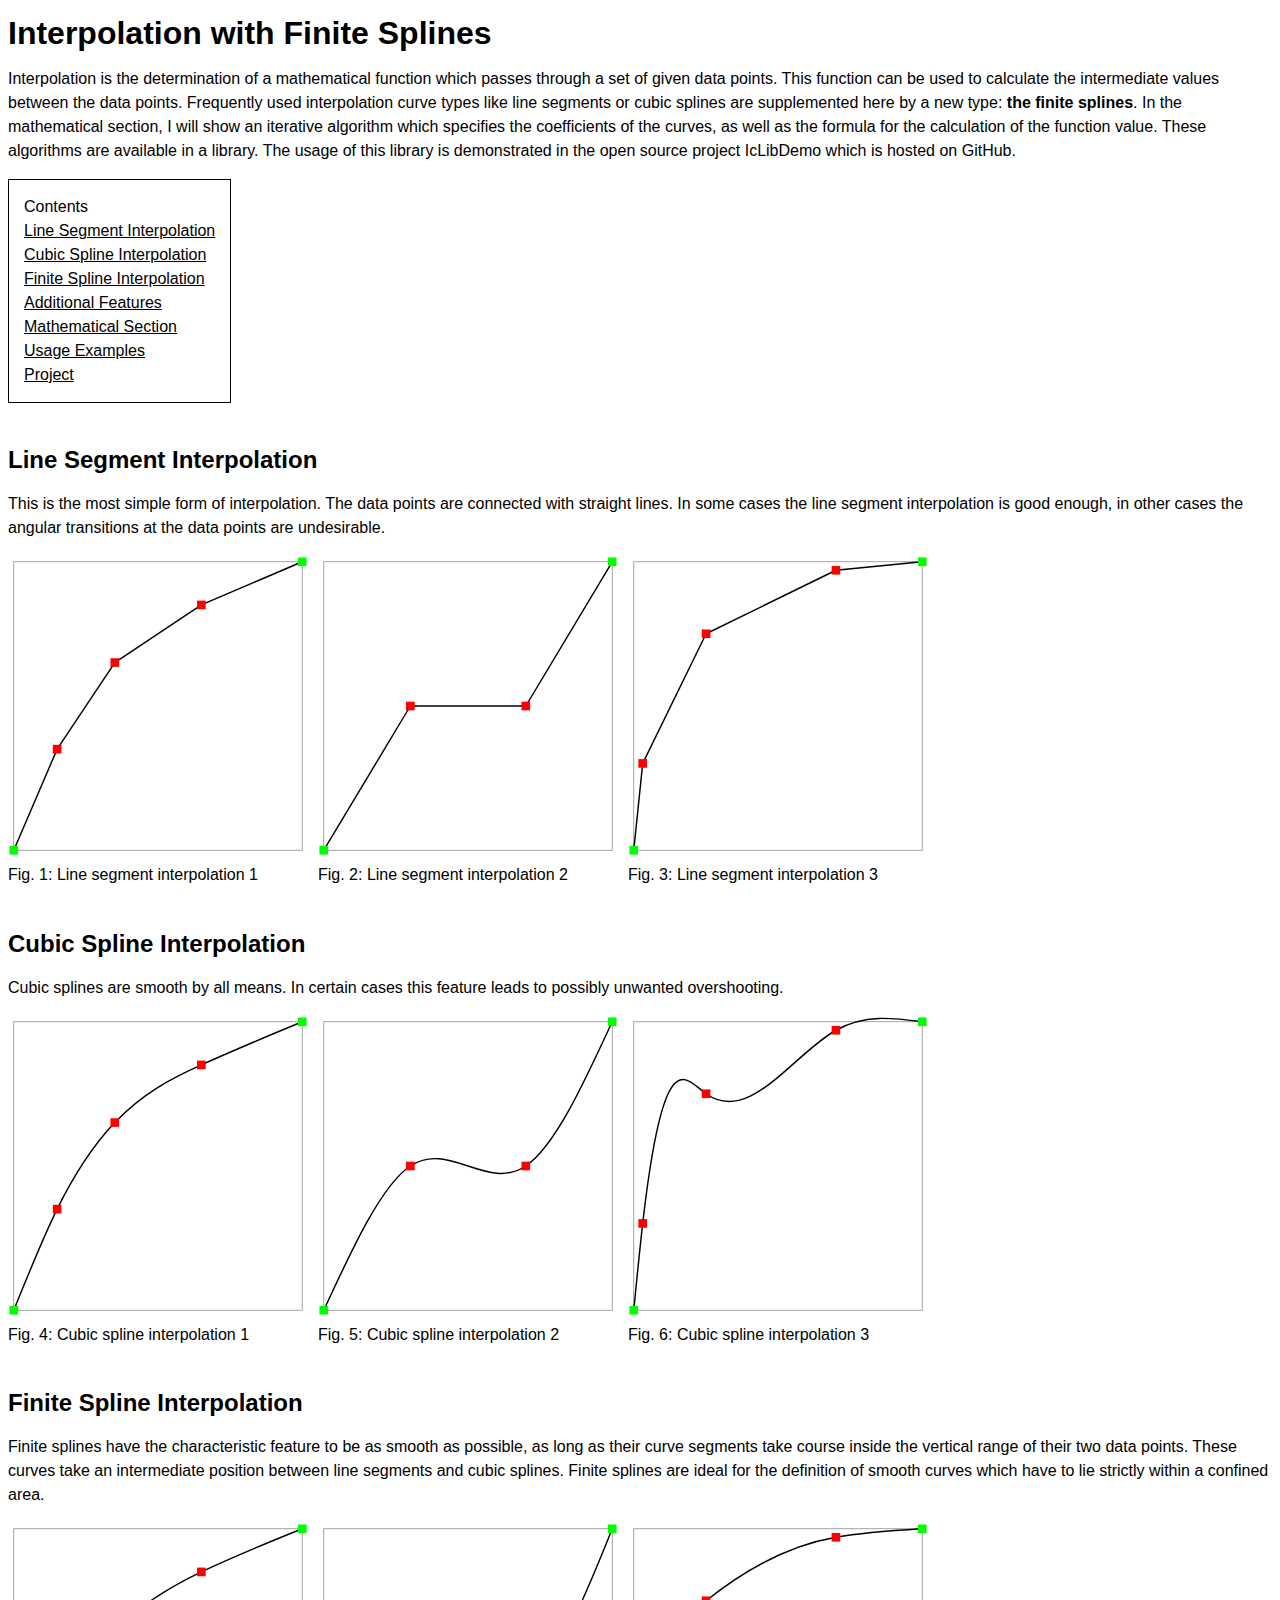
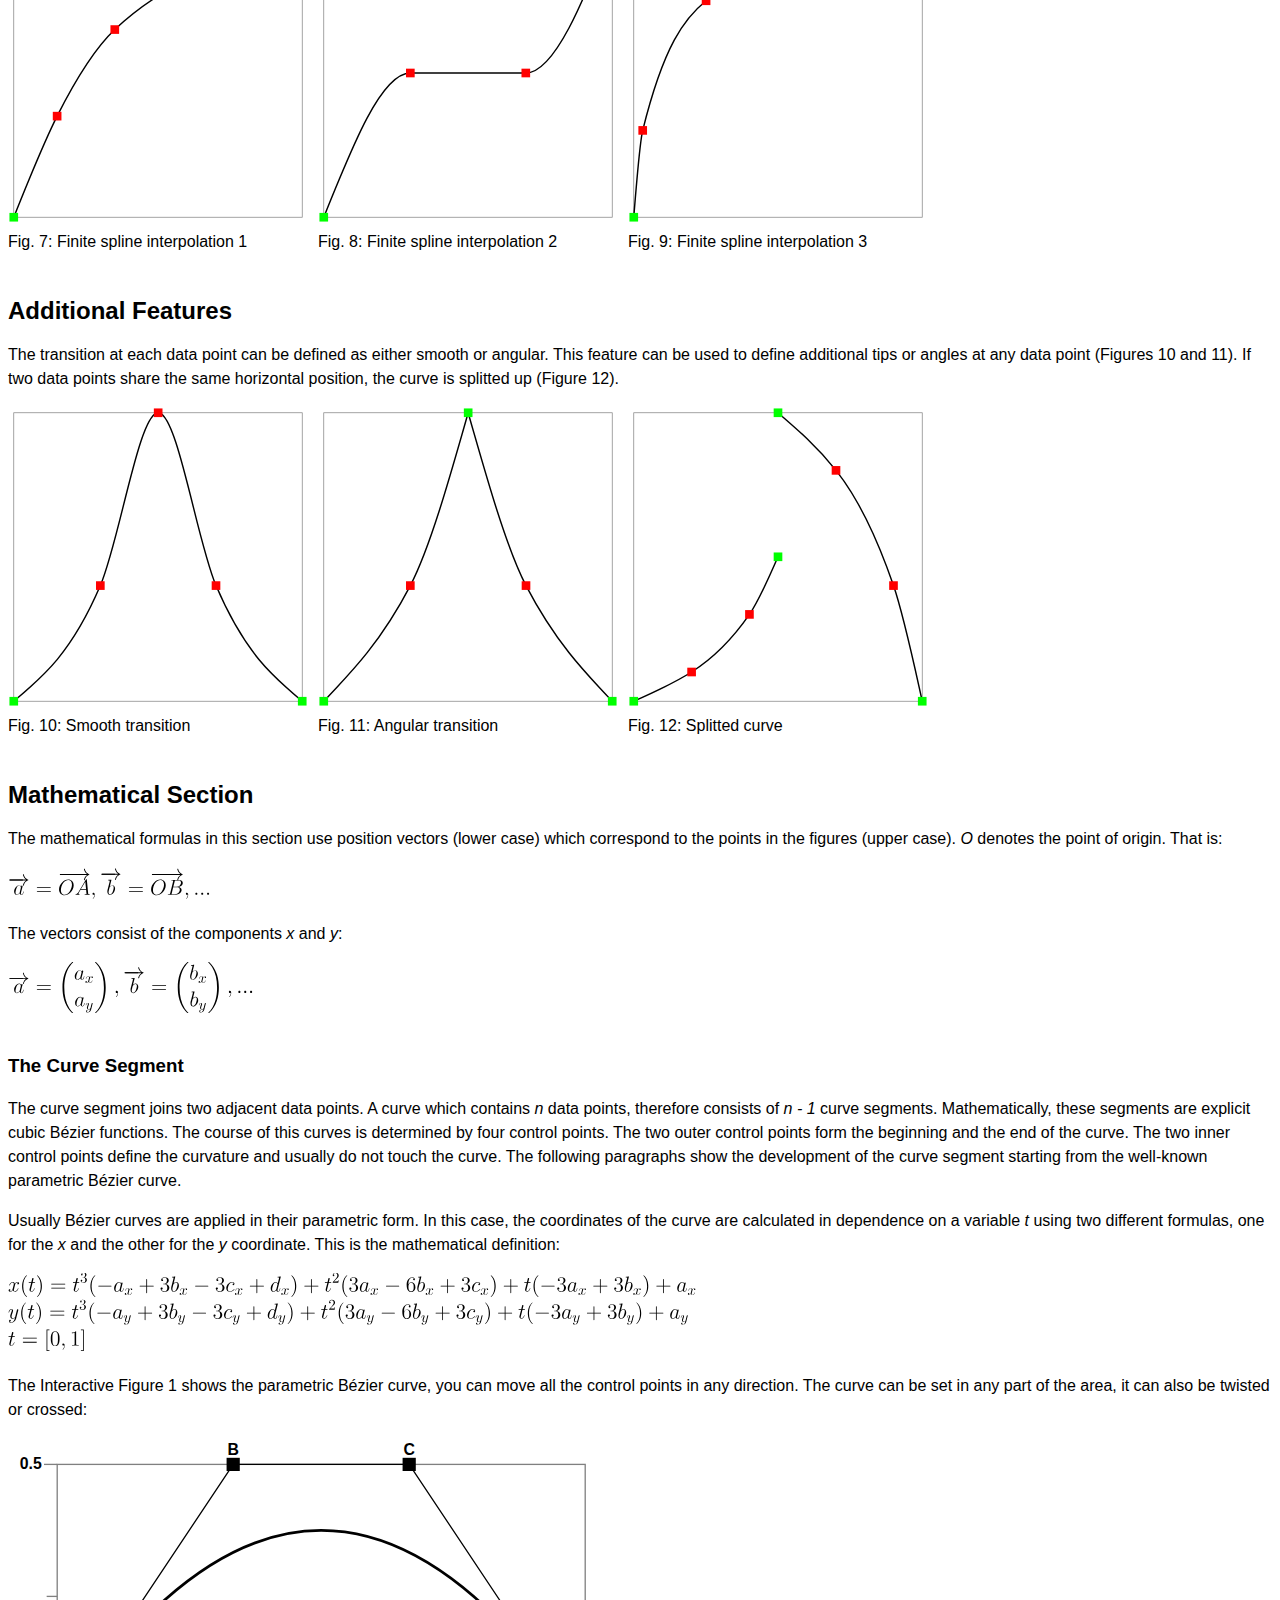
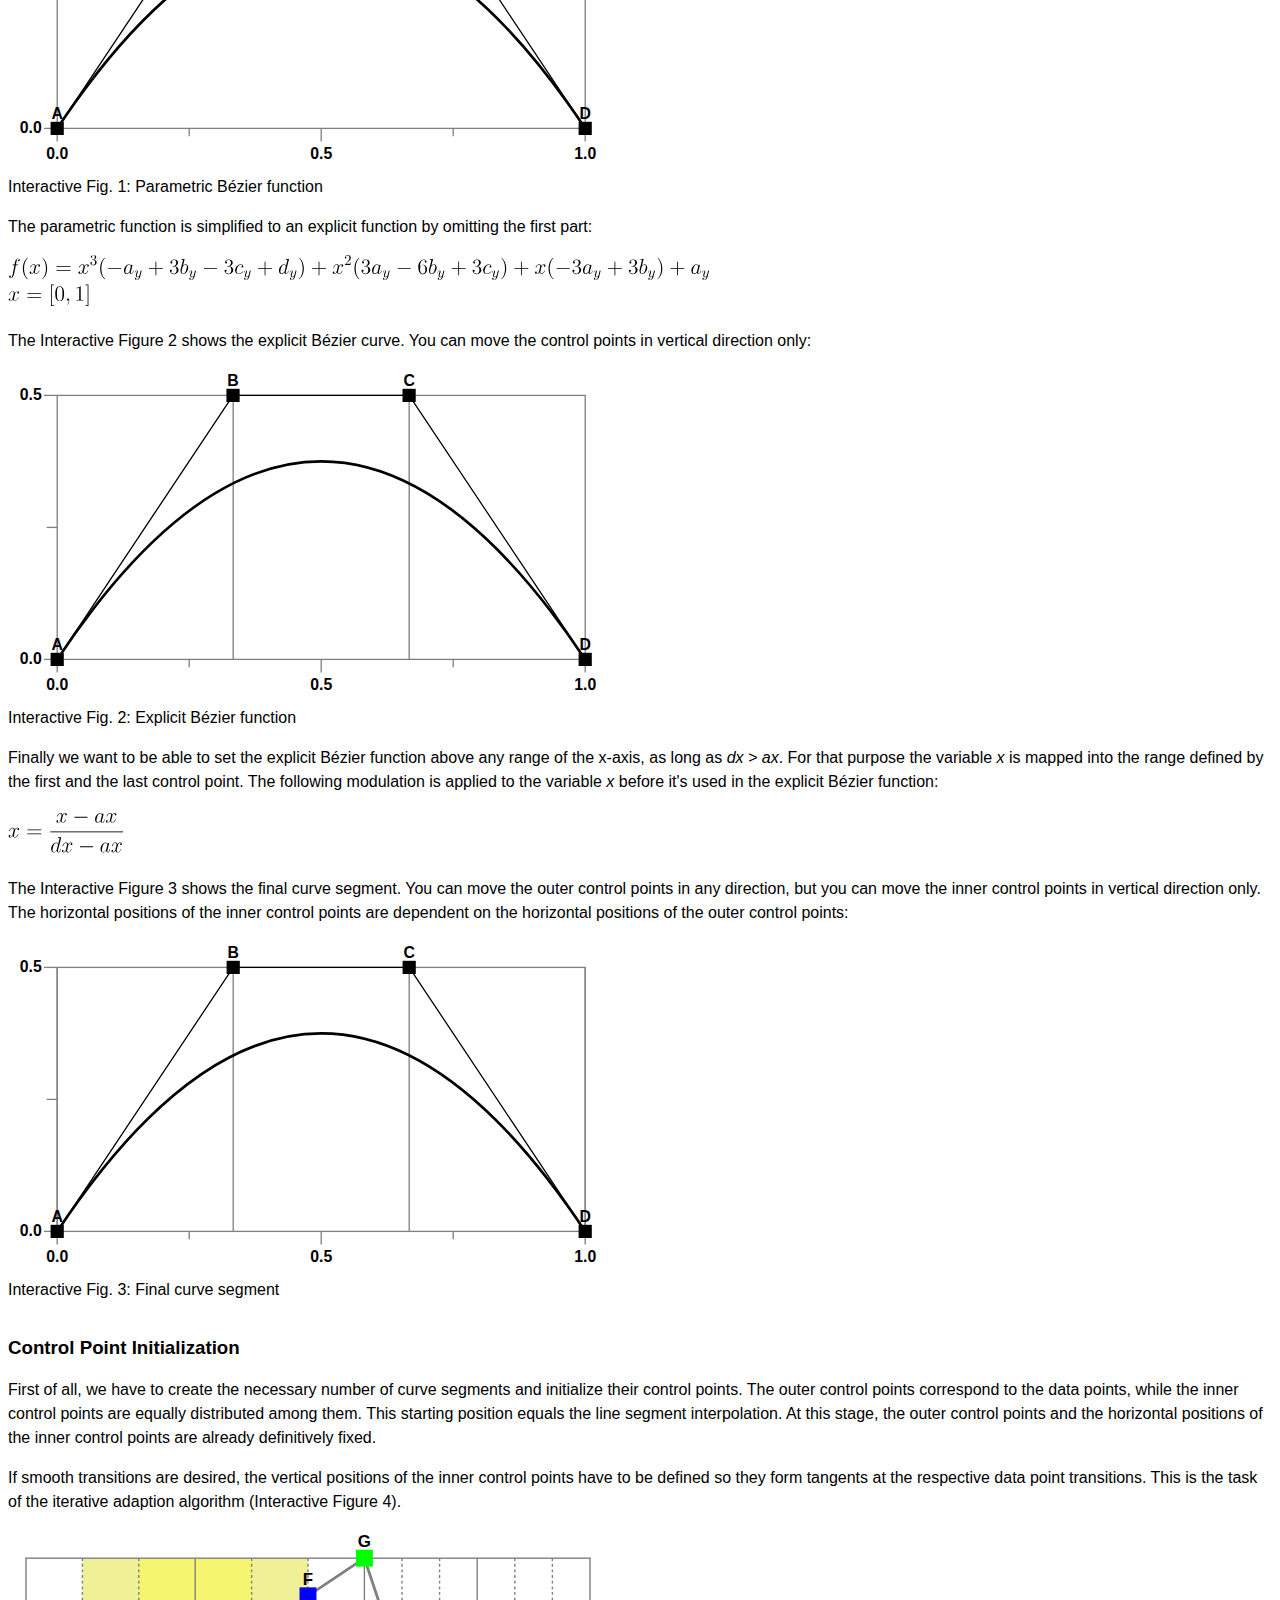
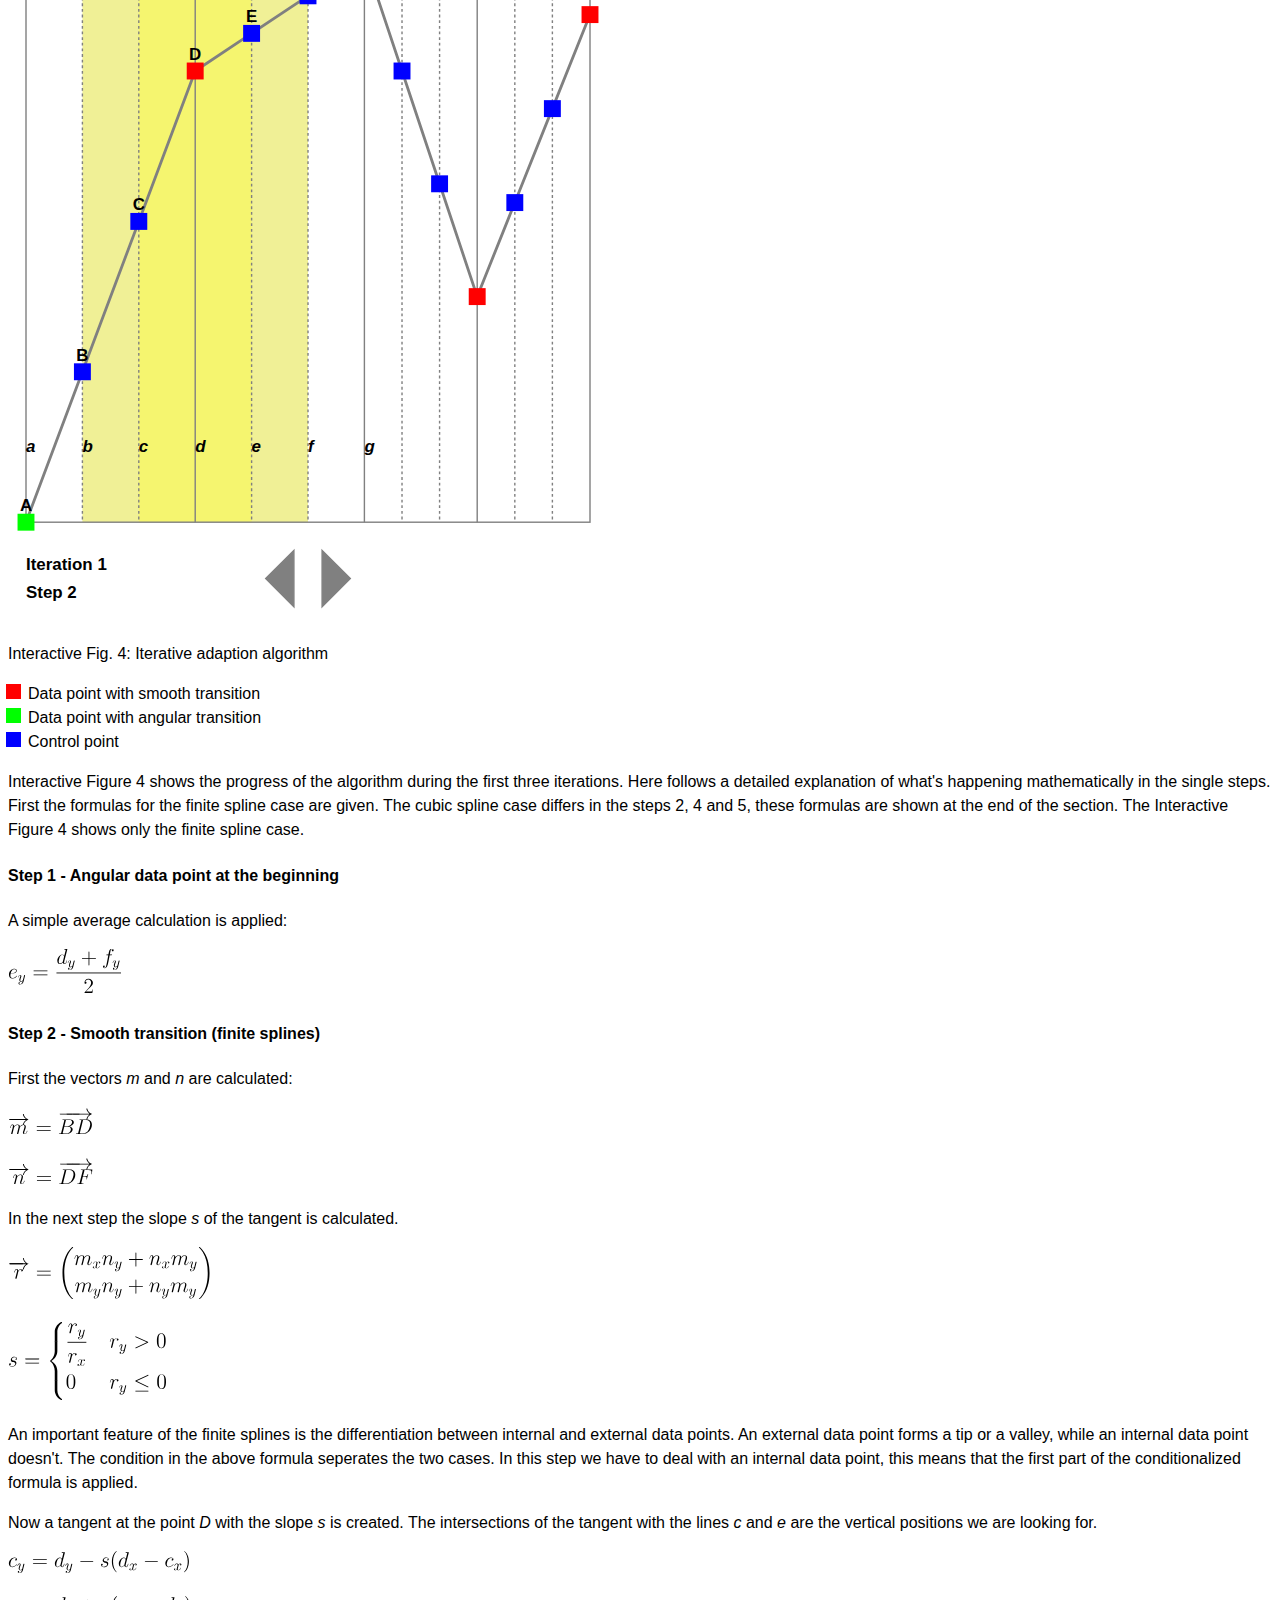
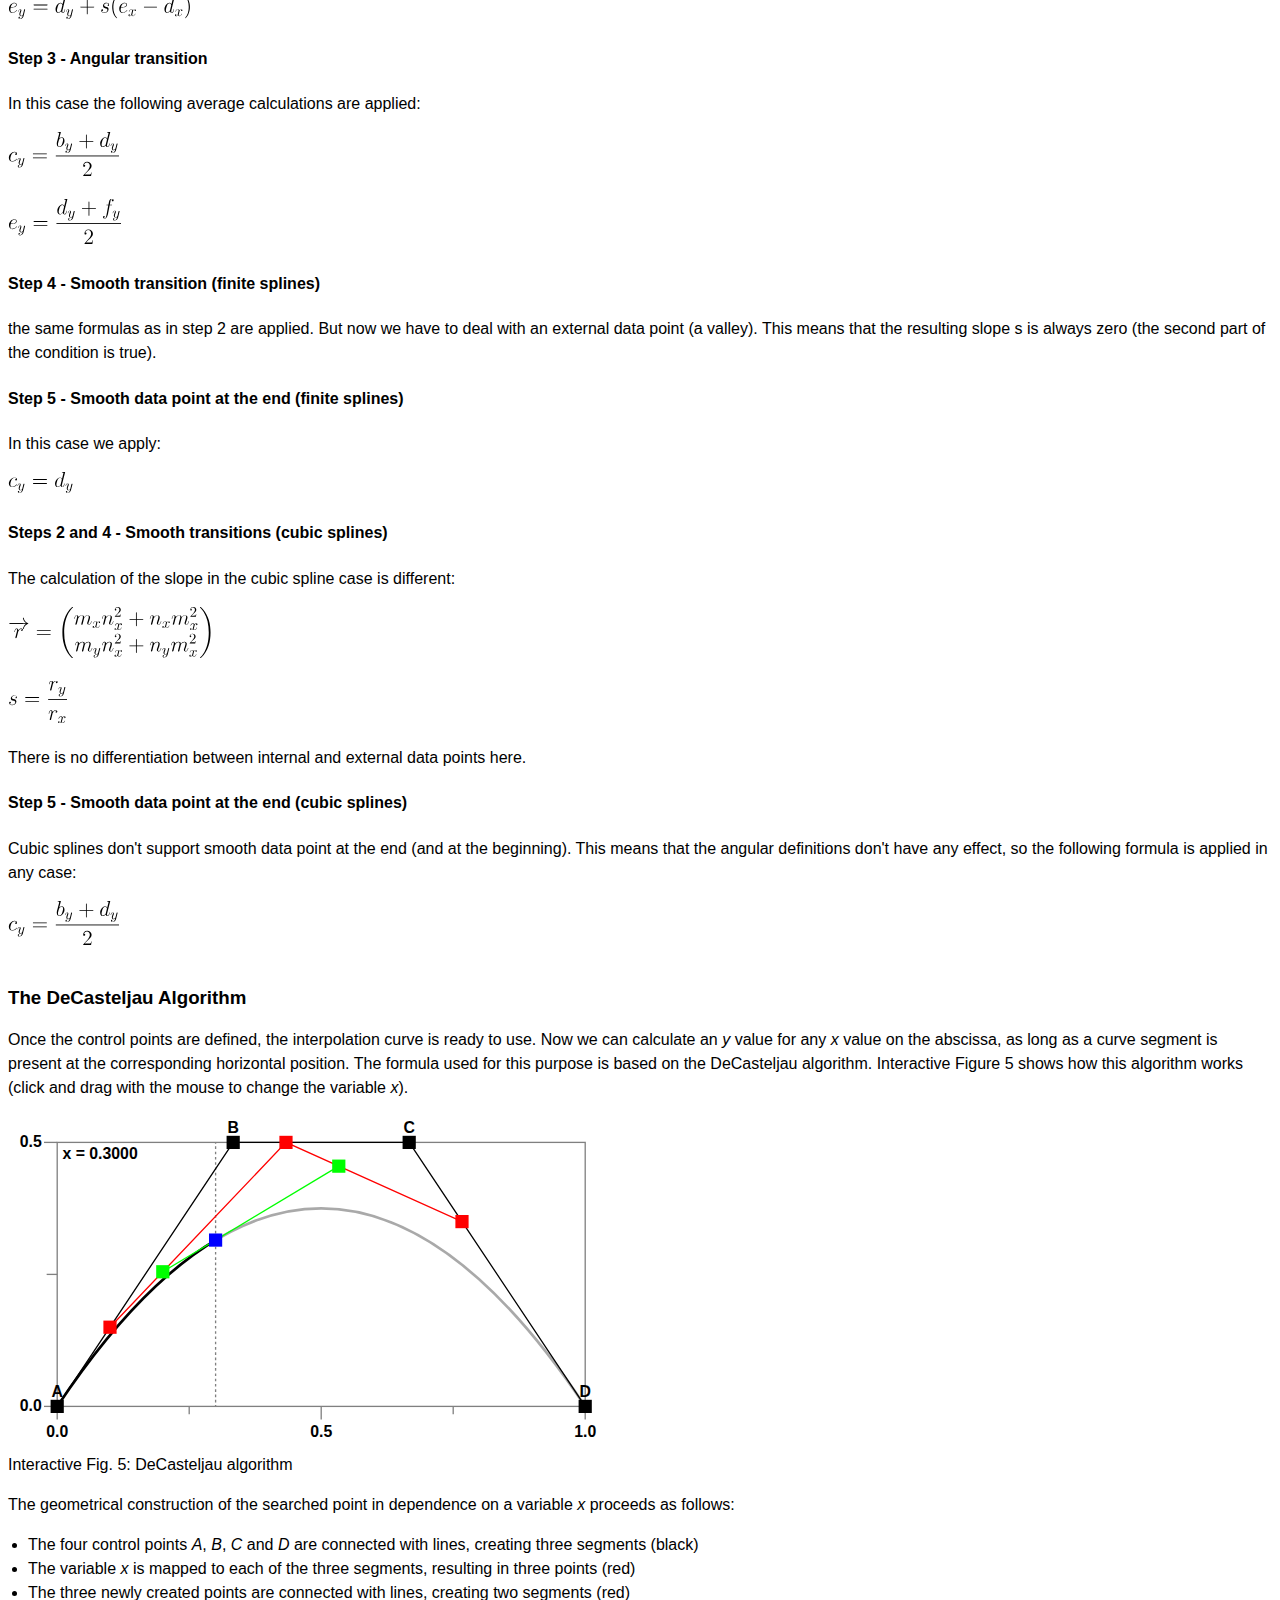
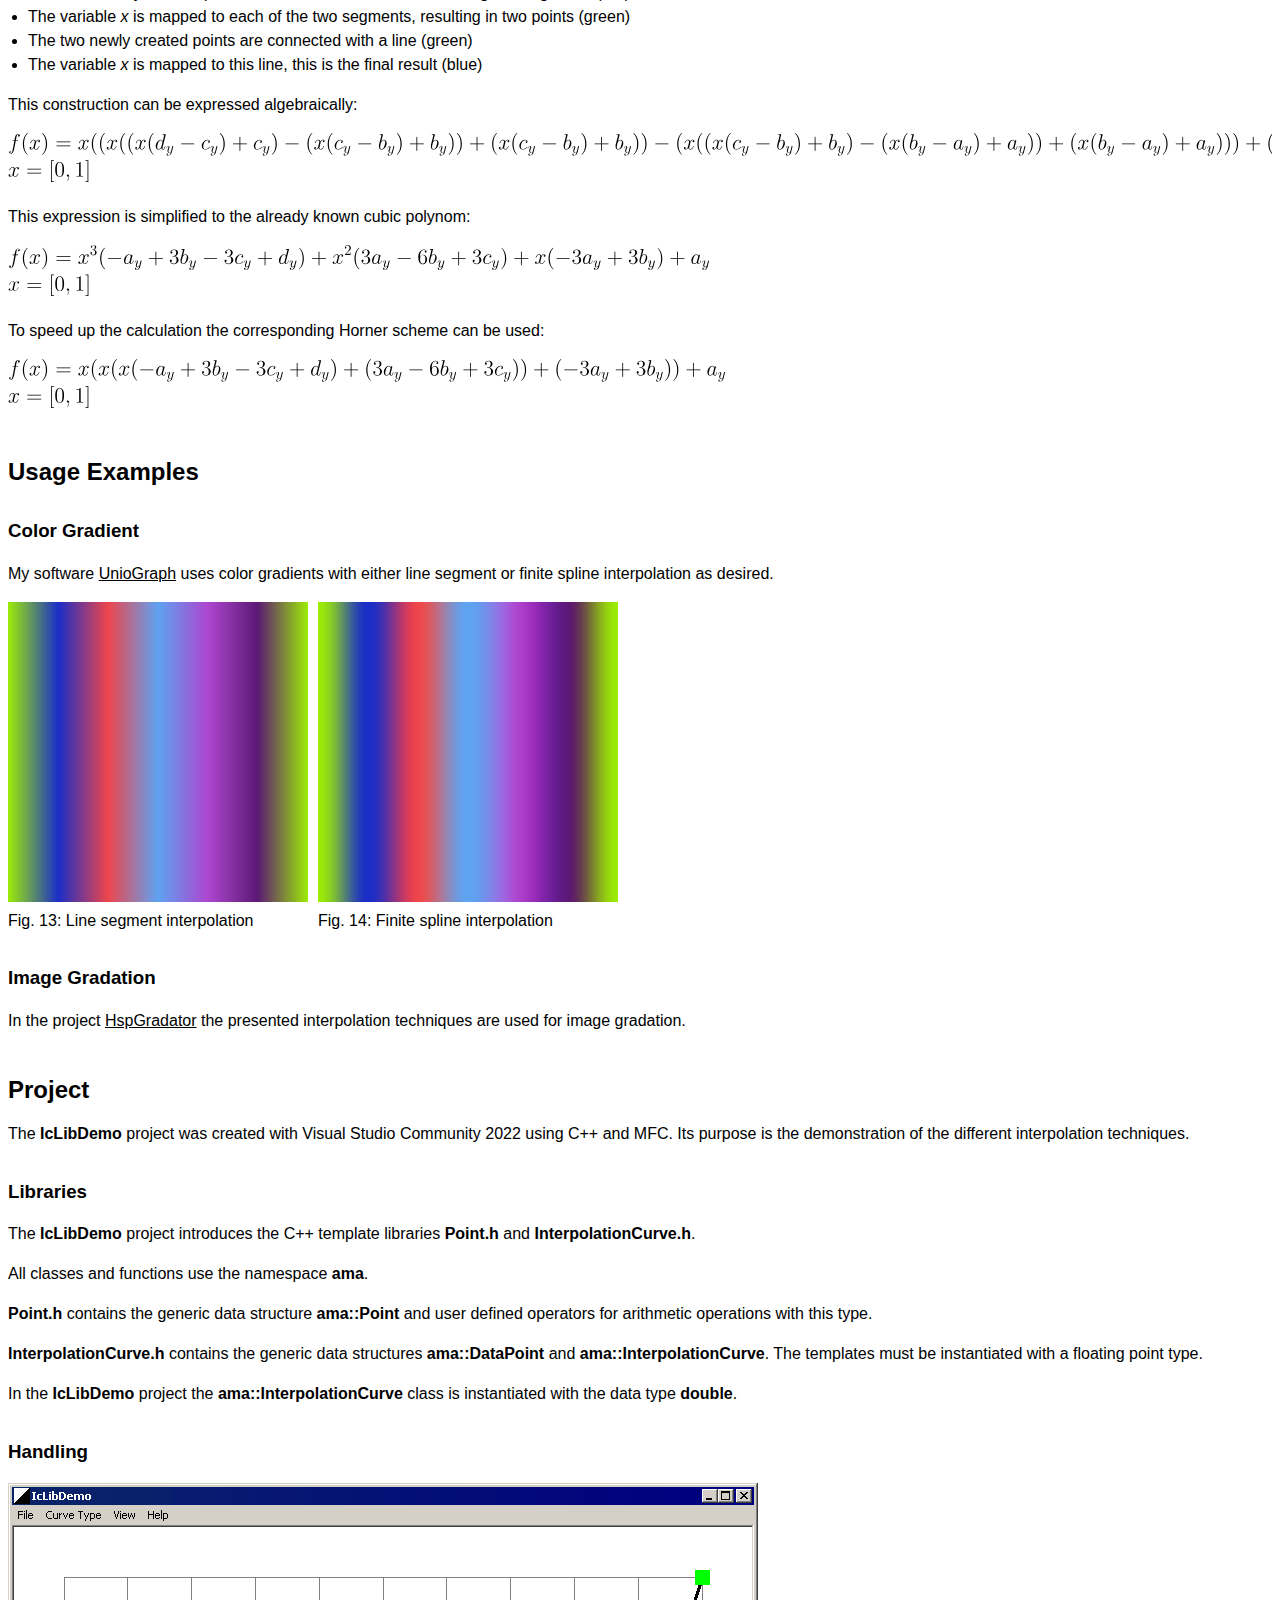
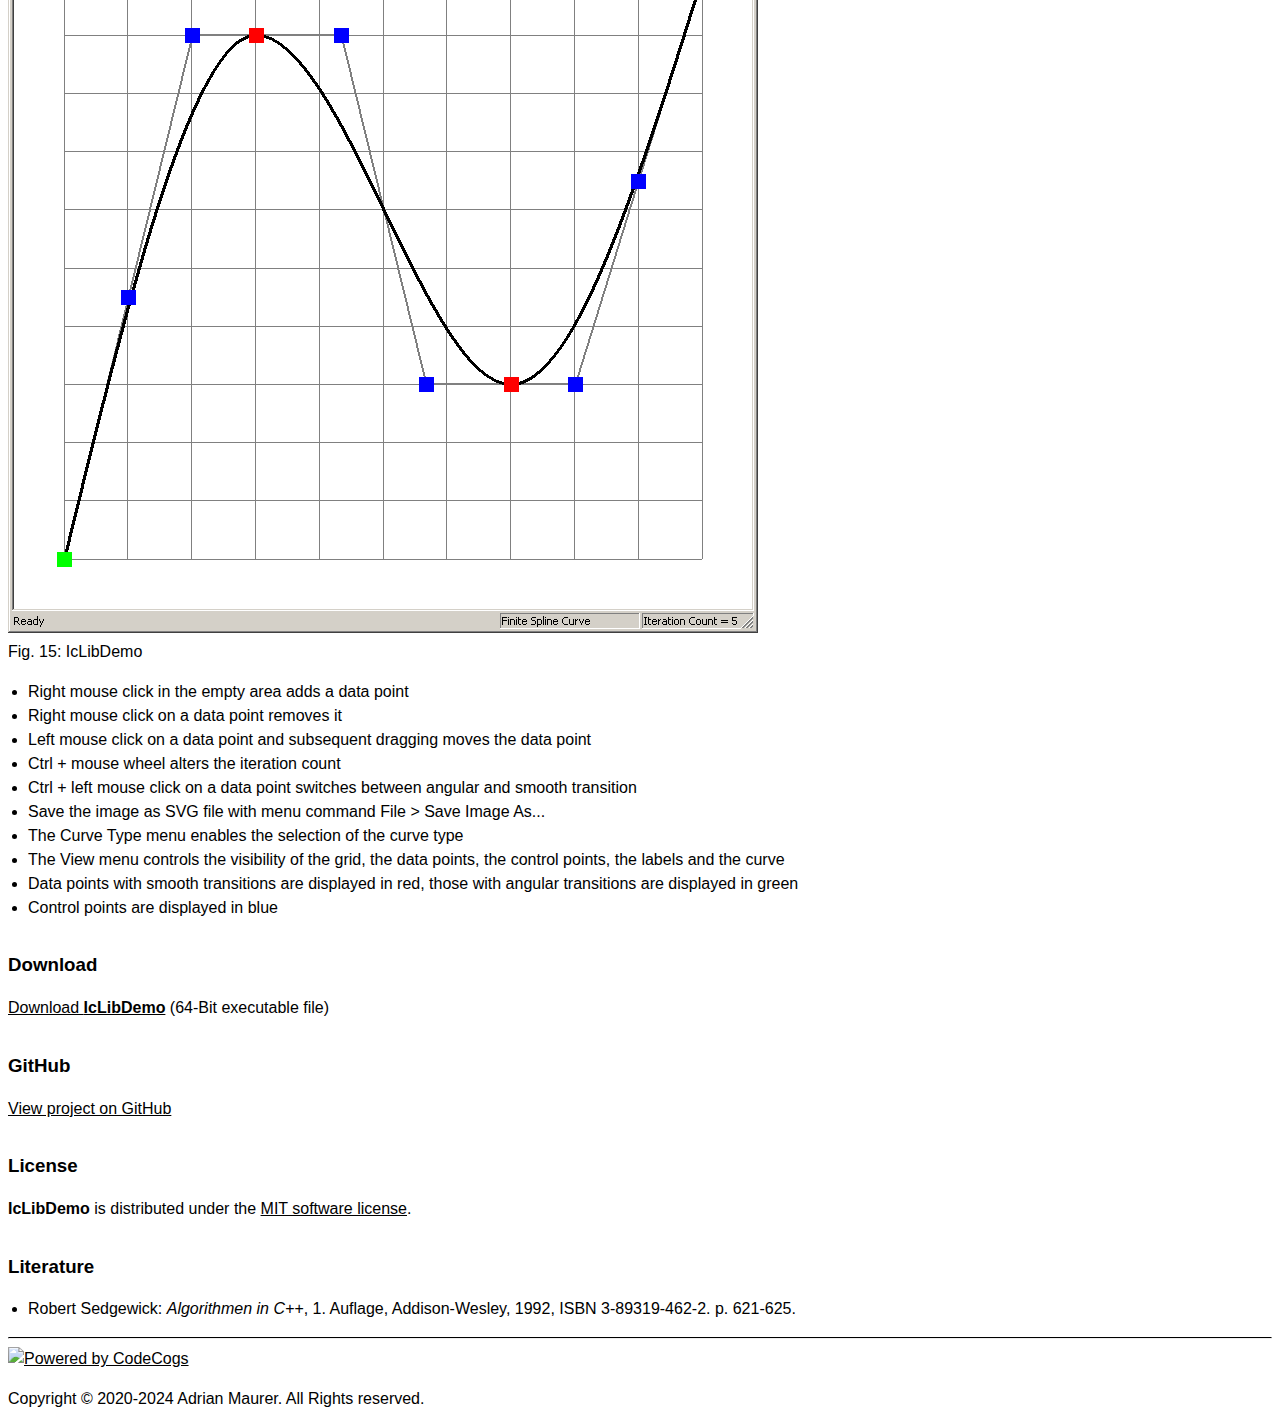
==== commit 96f6845f: "Add files via upload" ====
--- a/docs/index.htm
+++ b/docs/index.htm
@@ -33,21 +33,21 @@
       Line Segment Interpolation
    </h2>
    <p>
-      This is the simplest form of interpolation.
+      This is the most simple form of interpolation.
       The data points are connected with straight lines.
       In some cases the line segment interpolation is good enough, in other cases the angular transitions at the data points are undesirable.
    </p>
    <p>
       <figure style="float: left;">
-         <object data="IcLibDemo/Line_Segment_Interpolation_1.svg" name="Line segment interpolation 1" title="Line segment interpolation 1"></object>
+         <img src="IcLibDemo_files/Line_Segment_Interpolation_1.svg" width="300" height="300" title="Line segment interpolation 1" />
          <figcaption>Fig. 1: Line segment interpolation 1</figcaption>
       </figure>
       <figure style="float: left;">
-         <object data="IcLibDemo/Line_Segment_Interpolation_2.svg" title="Line segment interpolation 2"></object>
+         <img src="IcLibDemo_files/Line_Segment_Interpolation_2.svg" width="300" height="300" title="Line segment interpolation 2" />
          <figcaption>Fig. 2: Line segment interpolation 2</figcaption>
       </figure>
       <figure>
-         <object data="IcLibDemo/Line_Segment_Interpolation_3.svg" title="Line segment interpolation 3"></object>
+         <img src="IcLibDemo_files/Line_Segment_Interpolation_3.svg" width="300" height="300" title="Line segment interpolation 3" />
          <figcaption>Fig. 3: Line segment interpolation 3</figcaption>
       </figure>
    </p>
@@ -60,15 +60,15 @@
    </p>
    <p>
       <figure style="float: left;">
-         <object data="IcLibDemo/Cubic_Spline_Interpolation_1.svg" title="Cubic spline interpolation 1"></object>
+         <img src="IcLibDemo_files/Cubic_Spline_Interpolation_1.svg" width="300" height="300" title="Cubic spline interpolation 1" />
          <figcaption>Fig. 4: Cubic spline interpolation 1</figcaption>
       </figure>
       <figure style="float: left;">
-         <object data="IcLibDemo/Cubic_Spline_Interpolation_2.svg" title="Cubic spline interpolation 2"></object>
+         <img src="IcLibDemo_files/Cubic_Spline_Interpolation_2.svg" width="300" height="300" title="Cubic spline interpolation 2" />
          <figcaption>Fig. 5: Cubic spline interpolation 2</figcaption>
       </figure>
       <figure>
-         <object data="IcLibDemo/Cubic_Spline_Interpolation_3.svg" title="Cubic spline interpolation 3"></object>
+         <img src="IcLibDemo_files/Cubic_Spline_Interpolation_3.svg" width="300" height="300" title="Cubic spline interpolation 3" />
          <figcaption>Fig. 6: Cubic spline interpolation 3</figcaption>
       </figure>
    </p>
@@ -76,21 +76,21 @@
       Finite Spline Interpolation
    </h2>
    <p>
-      Finite splines have the characteristic feature to be as smooth as possible, as long as their curve segments take course inside the vertical range of their two limiting data points.
+      Finite splines have the characteristic feature to be as smooth as possible, as long as their curve segments take course inside the vertical range of their two data points.
       These curves take an intermediate position between line segments and cubic splines.
       Finite splines are ideal for the definition of smooth curves which have to lie strictly within a confined area.
    </p>
    <p>
       <figure style="float: left;">
-         <object data="IcLibDemo/Finite_Spline_Interpolation_1.svg" title="Finite spline interpolation 1"></object>
+         <img src="IcLibDemo_files/Finite_Spline_Interpolation_1.svg" width="300" height="300" title="Finite spline interpolation 1" />
          <figcaption>Fig. 7: Finite spline interpolation 1</figcaption>
       </figure>
       <figure style="float: left;">
-         <object data="IcLibDemo/Finite_Spline_Interpolation_2.svg" title="Finite spline interpolation 2"></object>
+         <img src="IcLibDemo_files/Finite_Spline_Interpolation_2.svg" width="300" height="300" title="Finite spline interpolation 2" />
          <figcaption>Fig. 8: Finite spline interpolation 2</figcaption>
       </figure>
       <figure>
-         <object data="IcLibDemo/Finite_Spline_Interpolation_3.svg" title="Finite spline interpolation 3"></object>
+         <img src="IcLibDemo_files/Finite_Spline_Interpolation_3.svg" width="300" height="300" title="Finite spline interpolation 3" />
          <figcaption>Fig. 9: Finite spline interpolation 3</figcaption>
       </figure>
    </p>
@@ -104,15 +104,15 @@
    </p>
    <p>
       <figure style="float: left;">
-         <object data="IcLibDemo/Smooth_Transition.svg" title="Smooth transition"></object>
+         <img src="IcLibDemo_files/Smooth_Transition.svg" width="300" height="300" title="Smooth transition" />
          <figcaption>Fig. 10: Smooth transition</figcaption>
       </figure>
       <figure style="float: left;">
-         <object data="IcLibDemo/Angular_Transition.svg" title="Angular transition"></object>
+         <img src="IcLibDemo_files/Angular_Transition.svg" width="300" height="300" title="Angular transition" />
          <figcaption>Fig. 11: Angular transition</figcaption>
       </figure>
       <figure>
-         <object data="IcLibDemo/Splitted_Curve.svg" title="Splitted curve"></object>
+         <img src="IcLibDemo_files/Splitted_Curve.svg" width="300" height="300" title="Splitted curve" />
          <figcaption>Fig. 12: Splitted curve</figcaption>
       </figure>
    </p>
@@ -125,13 +125,13 @@
       That is:
    </p>
    <p>
-      <object data="IcLibDemo/Formula_A01.svg"></object>
+      <img src="IcLibDemo_files/Formula_A01.svg" />
    </p>
    <p>
       The vectors consist of the components <i>x</i> and <i>y</i>:
    </p>
    <p>
-      <object data="IcLibDemo/Formula_A02.svg"></object>
+      <img src="IcLibDemo_files/Formula_A02.svg" />
    </p>
    <h3>
       The Curve Segment
@@ -151,7 +151,7 @@
       This is the mathematical definition:
    </p>
    <p>
-      <object data="IcLibDemo/Formula_B01.svg"></object>
+      <img src="IcLibDemo_files/Formula_B01.svg" />
    </p>
    <p>
       The Interactive Figure 1 shows the parametric Bézier curve, you can move all the control points in any direction.
@@ -159,48 +159,48 @@
    </p>
    <p>
       <figure>
-         <object data="IcLibDemo/Parametric_Bézier_Function.svg" title="Parametric Bézier function"></object>
+         <object data="IcLibDemo_files/Parametric_Bézier_Function.svg" title="Parametric Bézier function"></object>
          <figcaption>
             Interactive Fig. 1: Parametric Bézier function
             <noscript style="color:red;"><br />The Interactive Figure requires JavaScript!</noscript>
          </figcaption>
       </figure>
    </p>
+   <p>
+      The parametric function is simplified to an explicit function by omitting the first part:
+   </p>
+   <p>
+      <img src="IcLibDemo_files/Formula_B02.svg" />
+   </p>
 	<p>
-		The parametric function is simplified to an explicit function by omitting the first part:
+		The Interactive Figure 2 shows the explicit Bézier curve.
+		You can move the control points in vertical direction only:
 	</p>
    <p>
-      <object data="IcLibDemo/Formula_B02.svg"></object>
-   </p>
-   <p>
-      The Interactive Figure 2 shows the explicit Bézier curve.
-      You can only move the control points in vertical direction:
-   </p>
-   <p>
-      <figure>
-         <object data="IcLibDemo/Explicit_Bézier_Function.svg" title="Explicit Bézier function"></object>
+      <figure>
+         <object data="IcLibDemo_files/Explicit_Bézier_Function.svg" title="Explicit Bézier function"></object>
          <figcaption>
             Interactive Fig. 2: Explicit Bézier function
             <noscript style="color:red;"><br />The Interactive Figure requires JavaScript!</noscript>
          </figcaption>
       </figure>
    </p>
+   <p>
+      Finally we want to be able to set the explicit Bézier function above any range of the x-axis, as long as <i>dx > ax</i>.
+      For that purpose the variable <i>x</i> is mapped into the range defined by the first and the last control point.
+      The following modulation is applied to the variable <i>x</i> before it's used in the explicit Bézier function:
+   </p>
+   <p>
+      <img src="IcLibDemo_files/Formula_B03.svg" />
+   </p>
 	<p>
-		Finally we want to be able to set the explicit Bézier function above any range of the x axis, as long as <i>dx > ax</i>.
-		For that purpose the variable <i>x</i> is mapped into the range defined by the first and the last control point.
-		The following modulation is applied to the variable <i>x</i> before it's used in the explicit Bézier function:
+		The Interactive Figure 3 shows the final curve segment.
+		You can move the outer control points in any direction, but you can move the inner control points in vertical direction only.
+		The horizontal positions of the inner control points are dependent on the horizontal positions of the outer control points:
 	</p>
    <p>
-      <object data="IcLibDemo/Formula_B03.svg"></object>
-   </p>
-   <p>
-      The Interactive Figure 3 shows the final curve segment.
-      You can move the outer control points in any direction, but you can only move the inner control points in vertical direction.
-      The horizontal positions of the inner control points are dependent on the horizontal positions of the outer control points:
-   </p>
-   <p>
-      <figure>
-         <object data="IcLibDemo/Final_Curve_Segment.svg" title="Final curve segment"></object>
+      <figure>
+         <object data="IcLibDemo_files/Final_Curve_Segment.svg" title="Final curve segment"></object>
          <figcaption>
             Interactive Fig. 3: Final curve segment
             <noscript style="color:red;"><br />The Interactive Figure requires JavaScript!</noscript>
@@ -216,13 +216,13 @@
       This starting position equals the line segment interpolation.
       At this stage, the outer control points and the horizontal positions of the inner control points are already definitively fixed.
    </p>
-	<p>
-		If smooth transitions are desired, the vertical positions of the inner control points have to be defined so they form tangents at the respective data point transitions.
-		This is the task of the iterative adaption algorithm (Interactive Figure 4).
-	</p>
-   <p>
-      <figure>
-         <object data="IcLibDemo/Iterative_Adaption_Algorithm.svg" title="Iterative adaption algorithm"></object>
+   <p>
+      If smooth transitions are desired, the vertical positions of the inner control points have to be defined so they form tangents at the respective data point transitions.
+      This is the task of the iterative adaption algorithm (Interactive Figure 4).
+   </p>
+   <p>
+      <figure>
+         <object data="IcLibDemo_files/Iterative_Adaption_Algorithm.svg" title="Iterative adaption algorithm"></object>
          <figcaption>
             Interactive Fig. 4: Iterative adaption algorithm
             <noscript style="color:red;"><br />The Interactive Figure requires JavaScript!</noscript>
@@ -230,46 +230,46 @@
       </figure>
    </p>
    <ul style="list-style-type:square;">
-      <li style="list-style-image:url([data-uri])">Data point with smooth definition</li>
-      <li style="list-style-image:url([data-uri]);">Data point with angular definition</li>
+      <li style="list-style-image:url([data-uri])">Data point with smooth transition</li>
+      <li style="list-style-image:url([data-uri]);">Data point with angular transition</li>
       <li style="list-style-image:url([data-uri]);">Control point</li>
    </ul>
    <p>
       Interactive Figure 4 shows the progress of the algorithm during the first three iterations.
       Here follows a detailed explanation of what's happening mathematically in the single steps.
-      Firstly the formulas for the finite spline case are given.
+      First the formulas for the finite spline case are given.
       The cubic spline case differs in the steps 2, 4 and 5, these formulas are shown at the end of the section.
       The Interactive Figure 4 shows only the finite spline case.
    </p>
    <h4>
       Step 1 - Angular data point at the beginning
    </h4>
-	<p>
-		A simple average calculation is apllied:
-	</p>
-   <p>
-      <object data="IcLibDemo/Formula_C01.svg"></object>
+   <p>
+      A simple average calculation is applied:
+   </p>
+   <p>
+      <img src="IcLibDemo_files/Formula_C01.svg" />
    </p>
    <h4>
       Step 2 - Smooth transition (finite splines)
    </h4>
-	<p>
-		First the vectors <i>m</i> and <i>n</i> are calculated:
-	</p>
-   <p>
-      <object data="IcLibDemo/Formula_C02.svg"></object>
-   </p>
-   <p>
-      <object data="IcLibDemo/Formula_C03.svg"></object>
-   </p>
-	<p>
-		In the next step the slope <i>s</i> of the tangent is calculated.
-	</p>
-   <p>
-      <object data="IcLibDemo/Formula_C04.svg"></object>
-   </p>
-   <p>
-      <object data="IcLibDemo/Formula_C05.svg"></object>
+   <p>
+      First the vectors <i>m</i> and <i>n</i> are calculated:
+   </p>
+   <p>
+      <img src="IcLibDemo_files/Formula_C02.svg" />
+   </p>
+   <p>
+      <img src="IcLibDemo_files/Formula_C03.svg" />
+   </p>
+   <p>
+      In the next step the slope <i>s</i> of the tangent is calculated.
+   </p>
+   <p>
+      <img src="IcLibDemo_files/Formula_C04.svg" />
+   </p>
+   <p>
+      <img src="IcLibDemo_files/Formula_C05.svg" />
    </p>
    <p>
       An important feature of the finite splines is the differentiation between internal and external data points.
@@ -277,36 +277,36 @@
       The condition in the above formula seperates the two cases.
       In this step we have to deal with an internal data point, this means that the first part of the conditionalized formula is applied.
    </p>
-	<p>
-		Now a tangent at the point <i>D</i> with the slope <i>s</i> is created .
-		The intersections of the tangent with the lines <i>c</i> and <i>e</i> are the vertical positions we are looking for.
-	</p>
-   <p>
-      <object data="IcLibDemo/Formula_C06.svg"></object>
-   </p>
-   <p>
-      <object data="IcLibDemo/Formula_C07.svg"></object>
+   <p>
+      Now a tangent at the point <i>D</i> with the slope <i>s</i> is created.
+      The intersections of the tangent with the lines <i>c</i> and <i>e</i> are the vertical positions we are looking for.
+   </p>
+   <p>
+      <img src="IcLibDemo_files/Formula_C06.svg" />
+   </p>
+   <p>
+      <img src="IcLibDemo_files/Formula_C07.svg" />
    </p>
    <h4>
       Step 3 - Angular transition
    </h4>
-	<p>
-		In this case the following average calculations are applied:
-	</p>
-   <p>
-      <object data="IcLibDemo/Formula_C08.svg"></object>
-   </p>
-   <p>
-      <object data="IcLibDemo/Formula_C09.svg"></object>
+   <p>
+      In this case the following average calculations are applied:
+   </p>
+   <p>
+      <img src="IcLibDemo_files/Formula_C08.svg" />
+   </p>
+   <p>
+      <img src="IcLibDemo_files/Formula_C09.svg" />
    </p>
    <h4>
       Step 4 - Smooth transition (finite splines)
    </h4>
-	<p>
-		the same formulas as in step 2 are applied.
-		But now we have to deal with an external data point (a valley).
-		This means that the resulting slope s is always zero (the second part of the condition is true).
-	</p>
+   <p>
+      the same formulas as in step 2 are applied.
+      But now we have to deal with an external data point (a valley).
+      This means that the resulting slope s is always zero (the second part of the condition is true).
+   </p>
    <h4>
       Step 5 - Smooth data point at the end (finite splines)
    </h4>
@@ -314,7 +314,7 @@
       In this case we apply:
    </p>
    <p>
-      <object data="IcLibDemo/Formula_C10.svg"></object>
+      <img src="IcLibDemo_files/Formula_C10.svg" />
    </p>
    <h4>
       Steps 2 and 4 - Smooth transitions (cubic splines)
@@ -323,10 +323,10 @@
       The calculation of the slope in the cubic spline case is different:
    </p>
    <p>
-      <object data="IcLibDemo/Formula_C11.svg"></object>
-   </p>
-   <p>
-      <object data="IcLibDemo/Formula_C12.svg"></object>
+      <img src="IcLibDemo_files/Formula_C11.svg" />
+   </p>
+   <p>
+      <img src="IcLibDemo_files/Formula_C12.svg" />
    </p>
    <p>
       There is no differentiation between internal and external data points here.
@@ -339,7 +339,7 @@
       This means that the angular definitions don't have any effect, so the following formula is applied in any case:
    </p>
    <p>
-      <object data="IcLibDemo/Formula_C13.svg"></object>
+      <img src="IcLibDemo_files/Formula_C13.svg" />
    </p>
    <h3>
       The DeCasteljau Algorithm
@@ -352,7 +352,7 @@
    </p>
    <p>
       <figure>
-         <object data="IcLibDemo/DeCasteljau_Algorithm.svg" title="DeCasteljau algorithm"></object>
+         <object data="IcLibDemo_files/DeCasteljau_Algorithm.svg" title="DeCasteljau algorithm"></object>
          <figcaption>
             Interactive Fig. 5: DeCasteljau algorithm
             <noscript style="color:red;"><br />The Interactive Figure requires JavaScript!</noscript>
@@ -367,26 +367,26 @@
          <li>The three newly created points are connected with lines, creating two segments (red)</li>
          <li>The variable <i>x</i> is mapped to each of the two segments, resulting in two points (green)</li>
          <li>The two newly created points are connected with a line (green)</li>
-         <li>The variable <i>x</i> is mapped to this line (blue), this is the final result</li>
+			<li>The variable <i>x</i> is mapped to this line, this is the final result (blue)</li>
       </ul>
    </p>
    <p>
       This construction can be expressed algebraically:
    </p>
    <p style="overflow-x:auto;">
-      <object data="IcLibDemo/Formula_D01.svg"></object>
-   </p>
-	<p>
-		This expression is simplified to the already known cubic polynom:
-	</p>
-   <p>
-      <object data="IcLibDemo/Formula_D02.svg"></object>
+      <img src="IcLibDemo_files/Formula_D01.svg" />
+   </p>
+   <p>
+      This expression is simplified to the already known cubic polynom:
+   </p>
+   <p>
+      <img src="IcLibDemo_files/Formula_D02.svg" />
    </p>
    <p>
       To speed up the calculation the corresponding Horner scheme can be used:
    </p>
    <p>
-      <object data="IcLibDemo/Formula_D03.svg"></object>
+      <img src="IcLibDemo_files/Formula_D03.svg" />
    </p>
    <h2 id="Usage Examples">
       Usage Examples
@@ -399,11 +399,11 @@
    </p>
    <p>
       <figure style="float: left;">
-         <img src="IcLibDemo/Line_Segment_Interpolation.png" width="300" height="300" title="Line segment interpolation" />
+         <img src="IcLibDemo_files/Line_Segment_Interpolation.png" width="300" height="300" title="Line segment interpolation" />
          <figcaption>Fig. 13: Line segment interpolation</figcaption>
       </figure>
       <figure>
-         <img src="IcLibDemo/Finite_Spline_Interpolation.png" width="300" height="300" title="Finite spline interpolation" />
+         <img src="IcLibDemo_files/Finite_Spline_Interpolation.png" width="300" height="300" title="Finite spline interpolation" />
          <figcaption>Fig. 14: Finite spline interpolation</figcaption>
       </figure>
    </p>
@@ -411,7 +411,7 @@
       Image Gradation
    </h3>
    <p>
-      My project <a href="https://amaurer1.github.io/HspGradator/">HspGradator</a> demonstrates the presented interpolation techniques for image gradation.
+      In the project <a href="https://amaurer1.github.io/HspGradator/">HspGradator</a> the presented interpolation techniques are used for image gradation.
    </p>
    <h2 id="Project">
       Project
@@ -444,7 +444,7 @@
    </h3>
    <p>
       <figure>
-         <img src="IcLibDemo/IcLibDemo.png" title="IcLibDemo" />
+         <img src="IcLibDemo_files/IcLibDemo.png" title="IcLibDemo" />
          <figcaption>Fig. 15: IcLibDemo</figcaption>
       </figure>
    </p>
@@ -485,8 +485,13 @@
       <li>Robert Sedgewick: <i>Algorithmen in C++</i>, 1. Auflage, Addison-Wesley, 1992, ISBN 3-89319-462-2. p. 621-625.</li>
    </ul>
    <hr />
-   <p>
-      Copyright © 2024 by Adrian Maurer. All Rights reserved.
+   <a title="CodeCogs.com" href="https://www.codecogs.com">
+      <img src="http://www.codecogs.com/images/logo.gif" border="0"
+           title="CodeCogs - An Open Source Scientific Library"
+           alt="Powered by CodeCogs">
+   </a>
+   <p>
+      Copyright © 2020-2024 Adrian Maurer. All Rights reserved.
    </p>
 </body>
 </html>
